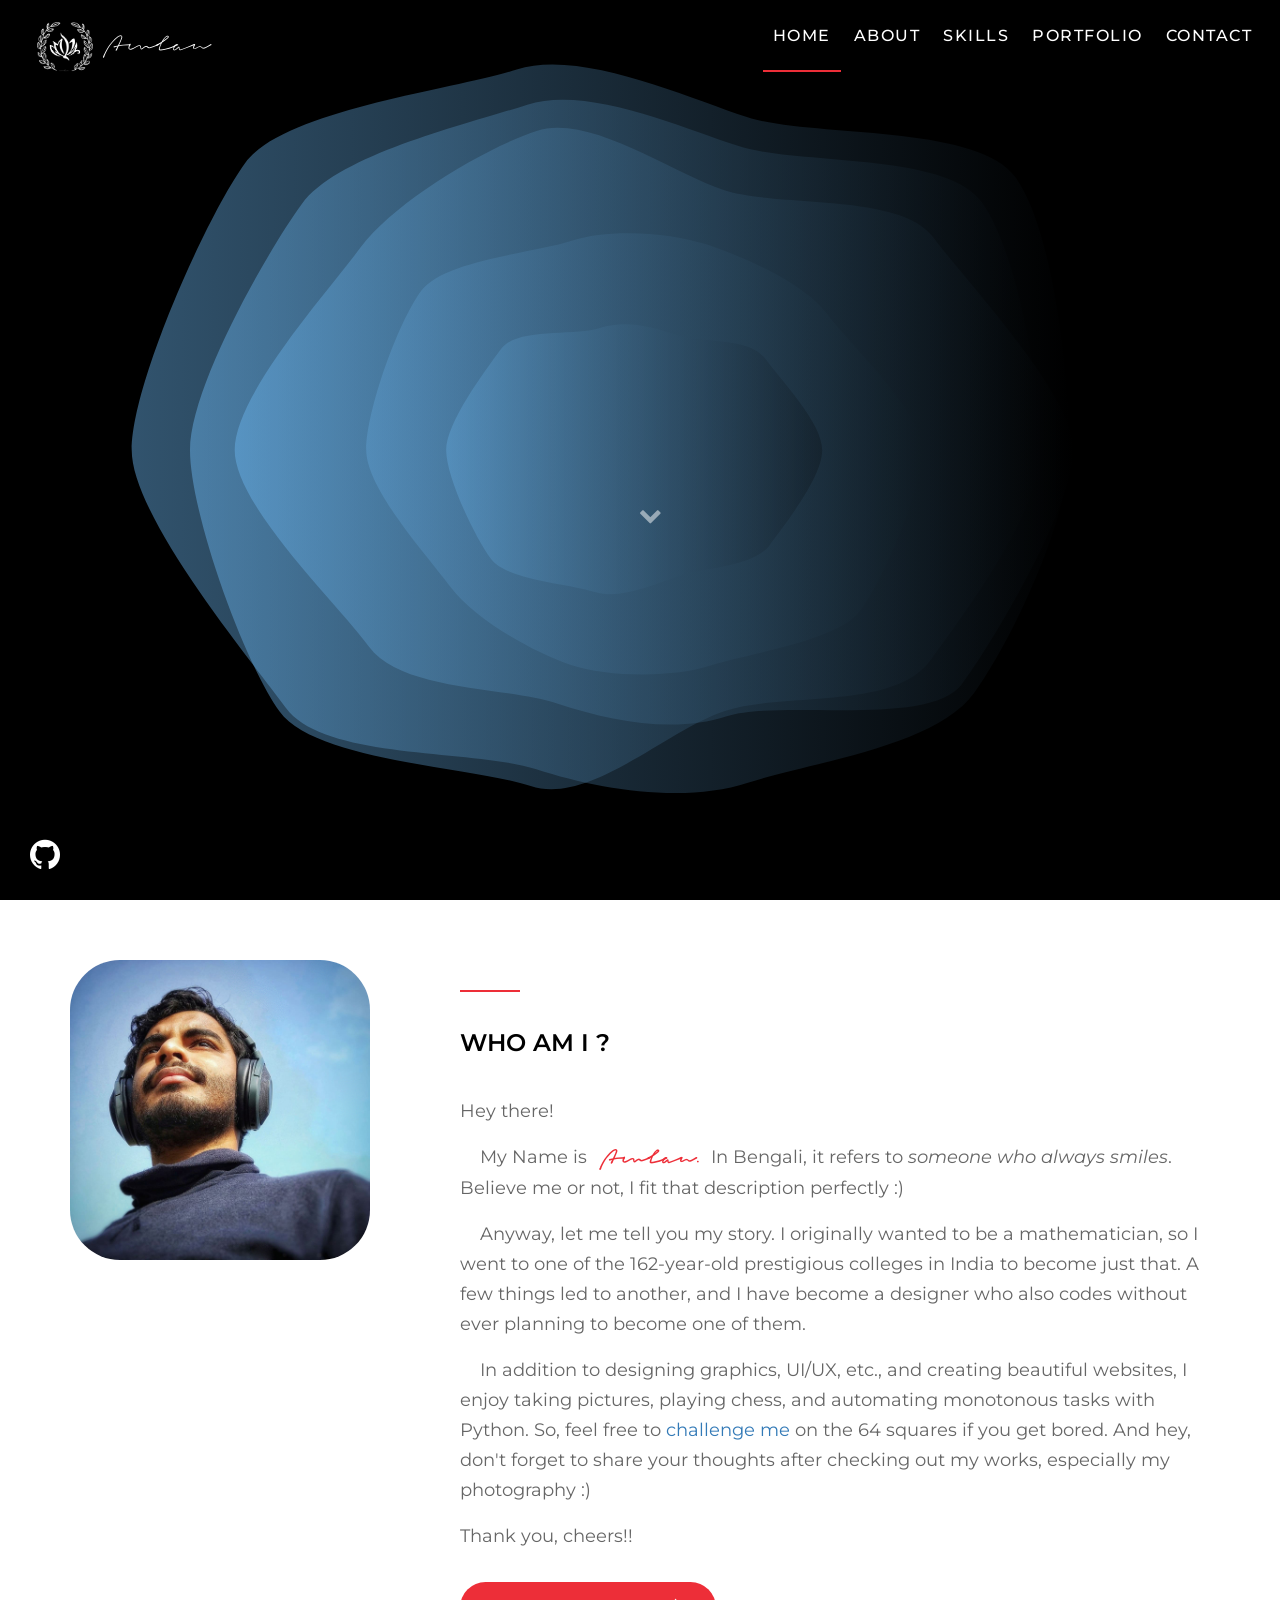
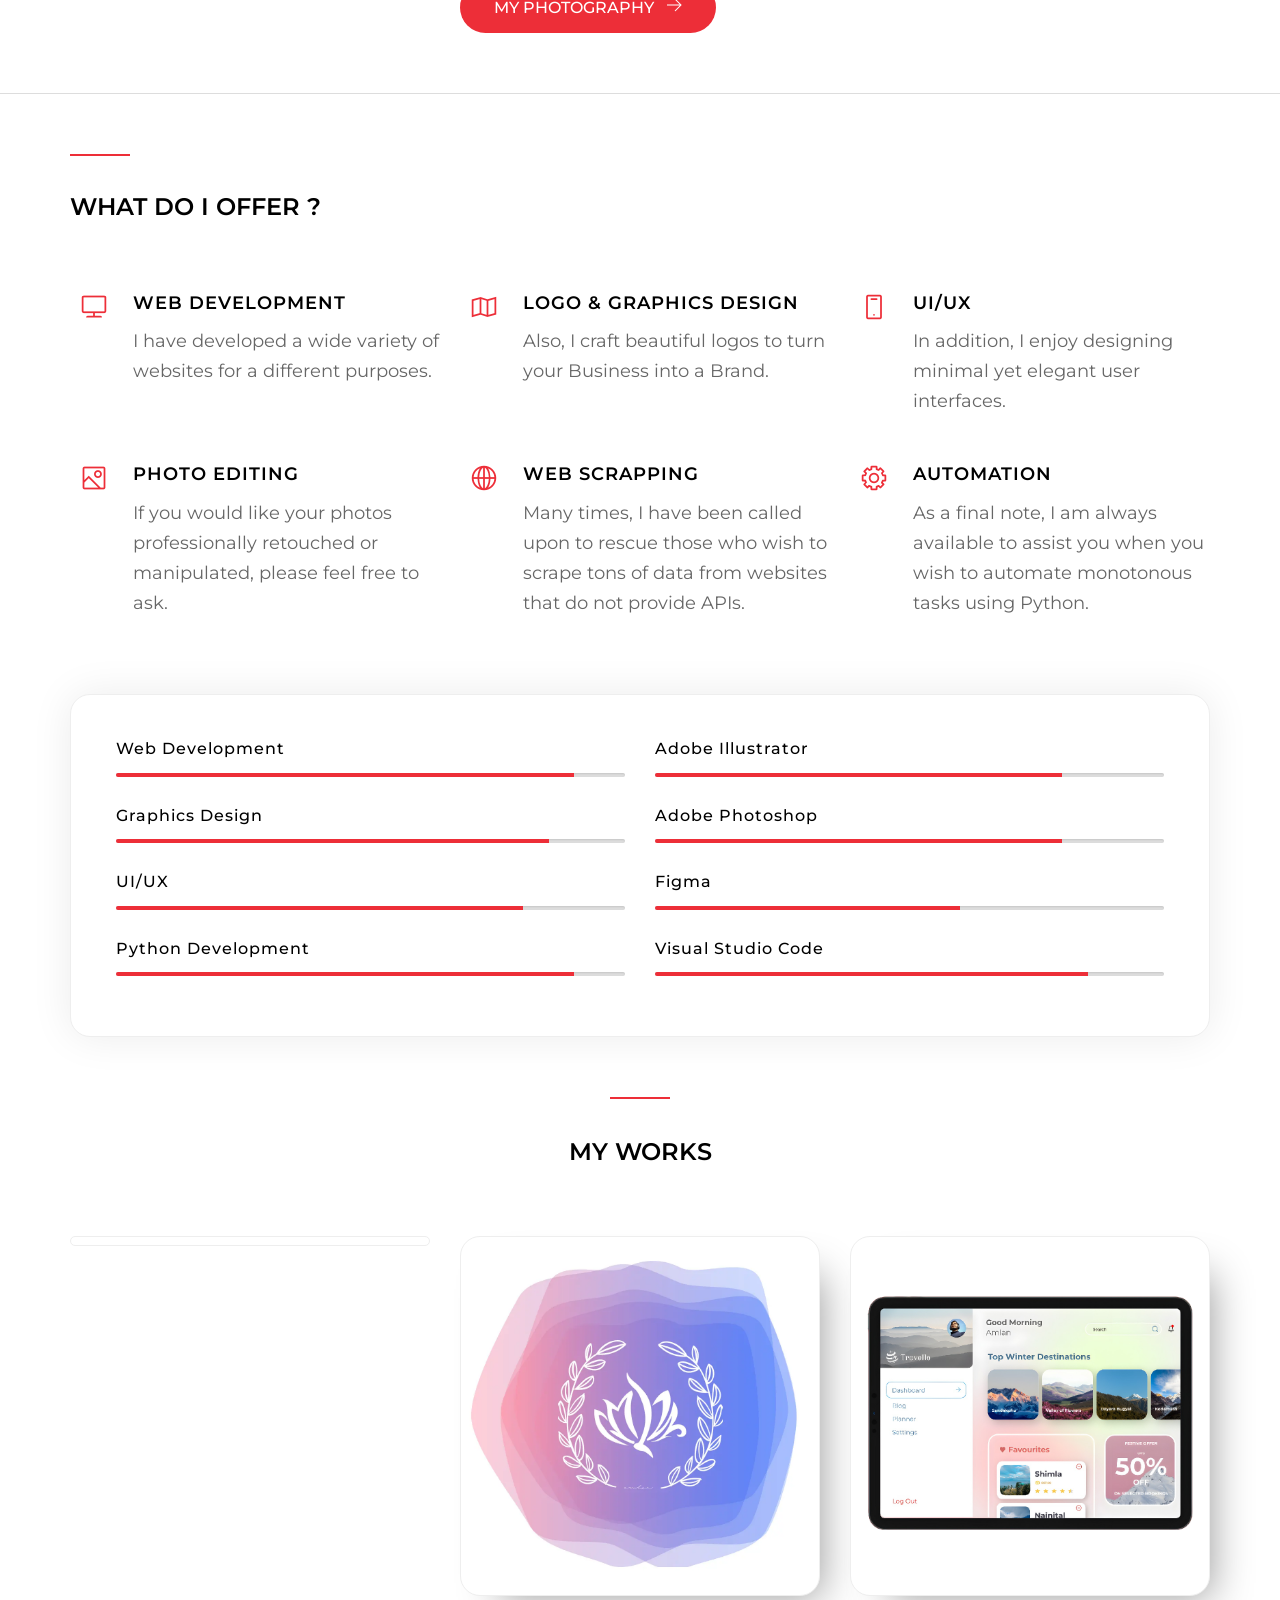
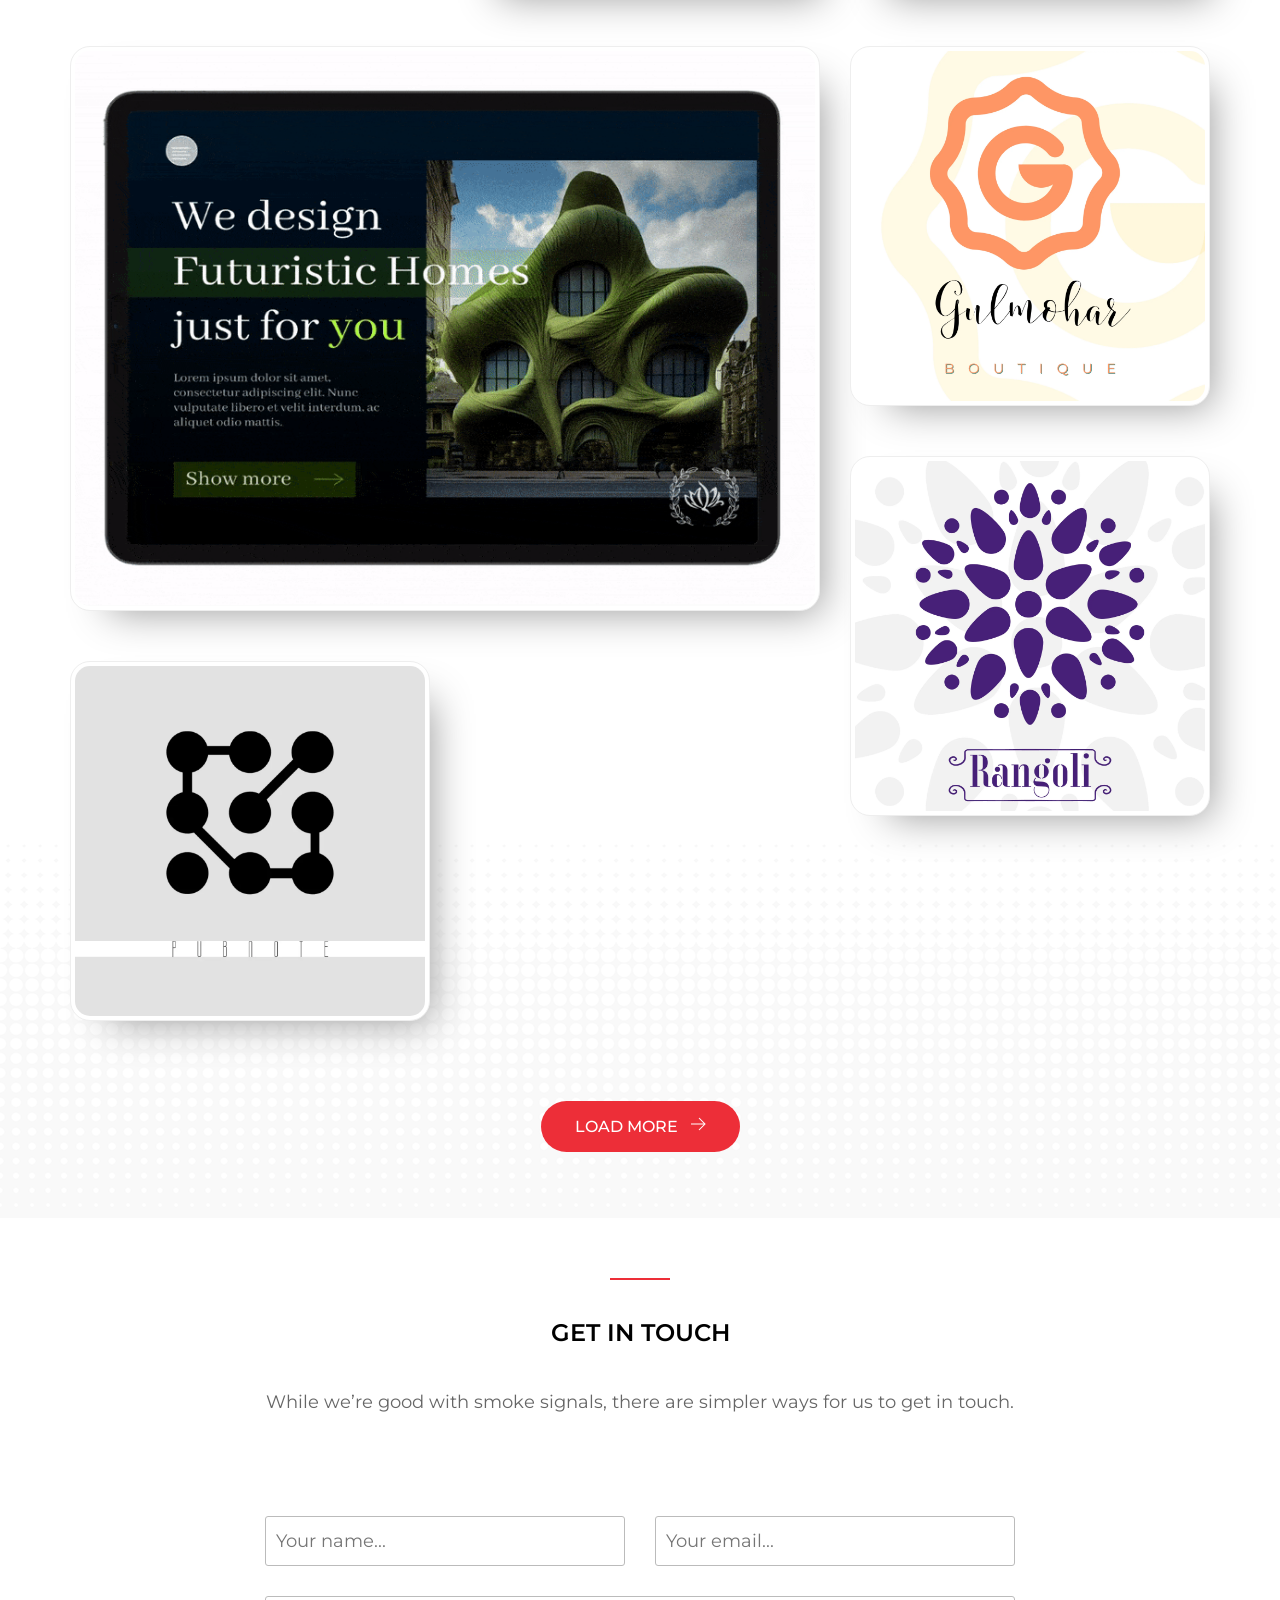
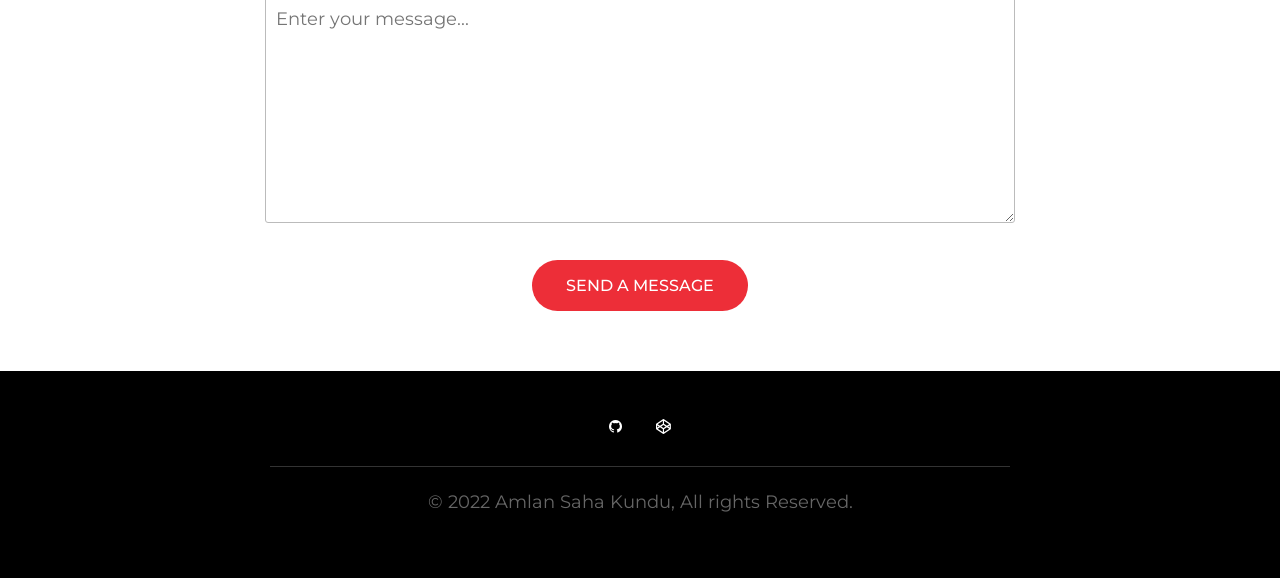
==== new/index.html @ 22a1f9e5 "minor ui change" ====
<!doctypehtml>
    <html lang=en>
    <title>Amlan Saha Kundu</title>
    <meta charset=UTF-8>
    <meta content="Amlan Saha Kundu Personal Portfolio" name=description>
    <meta content="personal, portfolio, vcard" name=keywords>
    <meta content="width=device-width,initial-scale=1" name=viewport>
    <link href=./images/logo.png rel="shortcut icon" type=image/x-icon> <link href=css/bootstrap.css rel=stylesheet>
    <link href=css/reset.css rel=stylesheet>
    <link href=css/owl.theme.css rel=stylesheet>
    <link href=css/owl.carousel.css rel=stylesheet>
    <link href=css/magnific-popup.css rel=stylesheet>
    <!--link href=css/perfect-scrollbar.css rel=stylesheet-->
    <link href=css/animate.css rel=stylesheet>
    <link href=css/style.css rel=stylesheet>
    <link href=css/style-dark.css rel=stylesheet>
    <link href=css/colors/switcher.css rel=stylesheet>
    <link href=css/font.css rel=stylesheet>
    <link href="https://fonts.googleapis.com/css?family=Montserrat:300,400,500,600,700" rel=stylesheet>
    <link href=icon-fonts/font-awesome-4.5.0/css/font-awesome.min.css rel=stylesheet>
    <link href=icon-fonts/essential-regular-fonts/essential-icons.css rel=stylesheet>
    <link href="https://fonts.googleapis.com/css?family=Libre Baskerville" rel=stylesheet>
    <script>
        function randInt(min, max) {
            return Math.floor(Math.random() * (max - min + 1) + min)
        }
        var x = randInt(1, 5);
        var colorPalet = ['#3957b7', '#73c2ff', '#ed2e38', '#46995B', '#EBA937', '#C8A2C8','#967bb6']
        var p = 'url("./../images/bg/bg' + x + '.svg")';
        var r = document.querySelector(':root');
        r.style.setProperty('--bgX', p);
        r.style.setProperty('--accCol', colorPalet[x]);
    </script>
    <div id=preloader>
        <div class=spinner>
            <div class=uil-ripple-css style=transform:scale(.69)>
                <div></div>
                <div></div>
            </div>
        </div>
    </div>
    <header>
        <div class=container-fluid>
            <div class=row>
                <div class=col-md-3>
                    <div class=logo><img src=./images/logo.png id=logoimg> Amlan</div>
                </div>
                <div class=col-md-9>
                    <div class=responsive id=mobNav>☰</div>
                    <nav>
                        <ul class="nav-menu nav-scroll">
                            <li><a href=#home class=selected>HOME</a>
                            <li><a href=#about>ABOUT</a>
                            <li><a href=#skills>SKILLS</a>
                            <li><a href=#portfolio>PORTFOLIO</a>
                            <li><a href=#contact>CONTACT</a>
                        </ul>
                    </nav>
                </div>
            </div>
        </div>
    </header>
    <section class=home id=home>
        <div class=home-content>
            <h1><span class=element data-backdelay=2000 data-loop=false data-text1="" data-text2="Amlan Saha Kundu"
                    id=ttxt></span></h1><a href=#about class="bounce home-down"><i class="fa fa-chevron-down"></i></a>
            <ul class=home-social>
                <li><a href=https://github.com/yoursamlan target=_blank><i class="fa fa-github"
                            aria-hidden=true></i></a>
            </ul>
        </div>
    </section>
    <section class="about line-bg" id=about>
        <div class=container>
            <div class="row fadeInUp wow" data-wow-delay=0.4s>
                <div class="col-md-4 profile"><img src=images/profile.jpg alt="" id="dp"></div>
                <div class="col-md-8 about-info top_30">
                    <div class=left-title>
                        <h1>Who am I ?</h1>
                    </div>
                    <p>Hey there!<p>    My Name is &nbsp;&nbsp;<span class=name>Amlan.</span>&nbsp;&nbsp; In Bengali, it
                            refers to <i>someone
                                who always smiles</i>. Believe me or not, I fit that description perfectly :)<p>
                                    Anyway, let me tell you my story. I originally wanted to be a mathematician, so I
                                went to one of the 162-year-old prestigious colleges in India to become just that. A few
                                things led to another, and I have become a designer who also codes without ever planning
                                to become one of them.<p>    In addition to designing graphics, UI/UX, etc., and
                                    creating beautiful
                                    websites, I enjoy taking pictures, playing chess, and automating monotonous tasks
                                    with Python. So, feel free to <a href=https://lichess.org/@/Sicilian3999
                                        target=_blank>challenge me</a> on the 64 squares if you get bored. And hey,
                                    don't forget to share your thoughts after checking out my works, especially my
                                    photography :)<p>Thank you, cheers!!</p><button class="giggs_button top_15"
                                        onclick='window.open("https://photoamlan.ml","_blank")'><span>MY PHOTOGRAPHY <i class="icon btnicon" data-icon=g></i></span></button>
                </div>
            </div>
        </div>
    </section>
    <section class="fadeInUp wow my_features" id=skills data-wow-delay=0.6s>
        <div class=container>
            <div class=left-title>
                <h1>What do I offer ?</h1>
            </div>
            <div class=row>
                <div class="col-md-4 col-sm-6 col-xs-12 feature">
                    <div class=row>
                        <div class=feat-icon><i class=icon data-icon=1></i></div>
                        <div class=feat-text><span>WEB DEVELOPMENT</span>
                            <p>I have developed a wide variety of websites for a different purposes.
                        </div>
                    </div>
                </div>
                <div class="col-md-4 col-sm-6 col-xs-12 feature">
                    <div class=row>
                        <div class=feat-icon><i class=icon data-icon="`"></i></div>
                        <div class=feat-text><span>LOGO & GRAPHICS DESIGN</span>
                            <p>Also, I craft beautiful logos to turn your Business into a Brand.
                        </div>
                    </div>
                </div>
                <div class="col-md-4 col-sm-6 col-xs-12 feature">
                    <div class=row>
                        <div class=feat-icon><i class=icon data-icon=0></i></div>
                        <div class=feat-text><span>UI/UX</span>
                            <p>In addition, I enjoy designing minimal yet elegant user interfaces.
                        </div>
                    </div>
                </div>
                <div class="col-md-4 col-sm-6 col-xs-12 feature">
                    <div class=row>
                        <div class=feat-icon><i class=icon data-icon=Z></i></div>
                        <div class="feat-text"><span>PHOTO EDITING</span>
                            <p>If you would like your photos professionally retouched or manipulated, please feel free
                                to ask.
                        </div>
                    </div>
                </div>
                <div class="col-md-4 col-sm-6 col-xs-12 feature">
                    <div class=row>
                        <div class=feat-icon><i class=icon data-icon=4></i></div>
                        <div class="feat-text"><span>WEB SCRAPPING</span>
                            <p>Many times, I have been called upon to rescue those who wish to scrape tons of data from
                                websites that do not provide APIs.
                        </div>
                    </div>
                </div>
                <div class="col-md-4 col-sm-6 col-xs-12 feature">
                    <div class=row>
                        <div class=feat-icon><i class=icon data-icon=#></i></div>
                        <div class="feat-text"><span>AUTOMATION</span>
                            <p>As a final note, I am always available to assist you when you wish to automate monotonous
                                tasks using Python.
                        </div>
                    </div>
                </div>
            </div>
            <div class="fadeInUp wow col-md-12 skills top_60 roundDiv" data-wow-delay=0.2s>
                <ul class="col-md-6 skill-list top30">
                    <li>
                        <h3>Web Development</h3>
                        <div class=progress>
                            <div class=percentage style=width:90%></div>
                        </div>
                    <li>
                        <h3>Graphics Design</h3>
                        <div class=progress>
                            <div class=percentage style=width:85%></div>
                        </div>
                    <li>
                        <h3>UI/UX</h3>
                        <div class=progress>
                            <div class=percentage style=width:80%></div>
                        </div>
                    <li>
                        <h3>Python Development</h3>
                        <div class=progress>
                            <div class=percentage style=width:90%></div>
                        </div>
                </ul>
                <ul class="col-md-6 skill-list top30">
                    <li>
                        <h3>Adobe Illustrator</h3>
                        <div class=progress>
                            <div class=percentage style=width:80%></div>
                        </div>
                    <li>
                        <h3>Adobe Photoshop</h3>
                        <div class=progress>
                            <div class=percentage style=width:80%></div>
                        </div>
                    <li>
                        <h3>Figma</h3>
                        <div class=progress>
                            <div class=percentage style=width:60%></div>
                        </div>
                    <li>
                        <h3>Visual Studio Code</h3>
                        <div class=progress>
                            <div class=percentage style=width:85%></div>
                        </div>
                </ul>
            </div>
        </div>
    </section>
    <section class="dotted-bg portfolio" id=portfolio>
        <div class=container>
            <div class=row>
                <div class="fadeInUp wow center-title" data-wow-delay=0.2s>
                    <h1>My works</h1>
                </div>
                <div class="col-md-12 col-sm-12 col-xs-12 top_30">
                    <div class="row isotope_items">
                        <div class="single_item link application col-md-4 col-sm-6 wow fadeInUp" data-wow-delay="0.3s">
                            <div class="work-inner">
                                <div class="work-overlay">
                                    <div class="overlay-in">
                                        <div class="work-info">
                                            <p>App Concept - Sunday Suspense</p>
                                            <div class="work-links">
                                                <!--a href="work-single.html" class="link"><i
                                                        data-icon="5" class="icon"></i></a--><a
                                                    href="images/portfolio/UI/sunsus.gif"
                                                    class="image-link lightbox"><i data-icon="W" class="icon"></i></a>
                                            </div>
                                        </div>
                                    </div>
                                </div><img class="thumbnail" src="images/portfolio/UI/sunsus.gif" alt="">
                            </div>
                        </div>
                        <div class="col-md-4 col-sm-6 fadeInUp link single_item wow graphics" data-wow-delay=0.2s>
                            <div class=work-inner>
                                <div class=work-overlay>
                                    <div class=overlay-in>
                                        <div class=work-info>
                                            <p>Personal Branding - 'AMLAN'<div class=work-links><a
                                                        href=images/portfolio/LOGO/Logo-Amlan-Classic.png
                                                        class="image-link lightbox"><i class=icon data-icon=W></i></a>
                                                </div>
                                        </div>
                                    </div>
                                </div><img class="thumbnail" src=images/portfolio/LOGO/Logo-Amlan-Classic.webp alt="">
                            </div>
                        </div>
                        <div class="col-md-4 col-sm-6 fadeInUp link single_item wow application" data-wow-delay=0.3s>
                            <div class=work-inner>
                                <div class=work-overlay>
                                    <div class=overlay-in>
                                        <div class=work-info>
                                            <p>Travello-iPad<div class=work-links><a
                                                        href="images/portfolio/UI/Travello1.png"
                                                        class="image-link lightbox"><i class=icon data-icon=W></i></a>
                                                </div>
                                        </div>
                                    </div>
                                </div><img class="thumbnail" src=images/portfolio/UI/Travello.jpg alt="">
                            </div>
                        </div>
                        <div class="col-sm-6 fadeInUp link single_item wow col-md-8 web-design" data-wow-delay=0.3s>
                            <div class=work-inner>
                                <div class=work-overlay>
                                    <div class=overlay-in>
                                        <div class=work-info>
                                            <p>Landing Page Concept for Design Studio<div class=work-links><a
                                                        href="images/portfolio/UI/Architect/Home.png"
                                                        class="image-link lightbox"><i class=icon data-icon=W></i></a>
                                                </div>
                                        </div>
                                    </div>
                                </div><img class="thumbnail" src="images/portfolio/UI/Architect/arc.gif"
                                    alt="">
                            </div>
                        </div>
                        <div class="single_item link graphics col-md-4 col-sm-6 wow fadeInUp roundDiv"
                            data-wow-delay="0.4s">
                            <div class="work-inner">
                                <div class="work-overlay">
                                    <div class="overlay-in">
                                        <div class="work-info">
                                            <p>Logo Design - Gulmohar</p>
                                            <div class="work-links">
                                                <!--a href="work-single.html" class="link"><i
                                                data-icon="5" class="icon"></i></a--><a
                                                    href="images/portfolio/LOGO/Gulmohar.png"
                                                    class="image-link lightbox"><i data-icon="W" class="icon"></i></a>
                                            </div>
                                        </div>
                                    </div>
                                </div><img class="thumbnail" src="images/portfolio/LOGO/Gulmohar.webp" alt="">
                            </div>
                        </div>

                        <div class="single_item link graphics col-md-4 col-sm-6 wow fadeInUp roundDiv"
                            data-wow-delay="0.4s">
                            <div class="work-inner">
                                <div class="work-overlay">
                                    <div class="overlay-in">
                                        <div class="work-info">
                                            <p>Logo Design - Rangoli</p>
                                            <div class="work-links">
                                                <!--a href="work-single.html" class="link"><i
                                                data-icon="5" class="icon"></i></a--><a
                                                    href="images/portfolio/LOGO/Rangoli.png"
                                                    class="image-link lightbox"><i data-icon="W" class="icon"></i></a>
                                            </div>
                                        </div>
                                    </div>
                                </div><img class="thumbnail" src="images/portfolio/LOGO/Rangoli.webp" alt="">
                            </div>
                        </div>
                        <div class="single_item link graphics col-md-4 col-sm-6 wow fadeInUp roundDiv"
                            data-wow-delay="0.4s">
                            <div class="work-inner">
                                <div class="work-overlay">
                                    <div class="overlay-in">
                                        <div class="work-info">
                                            <p>Logo Design - Pubnote</p>
                                            <div class="work-links">
                                                <!--a href="work-single.html" class="link"><i
                                                data-icon="5" class="icon"></i></a--><a
                                                    href="images/portfolio/LOGO/Pubnote.png"
                                                    class="image-link lightbox"><i data-icon="W" class="icon"></i></a>
                                            </div>
                                        </div>
                                    </div>
                                </div><img class="thumbnail" src="images/portfolio/LOGO/Pubnote.webp" alt="">
                            </div>
                        </div>

                    </div>
                </div>
                <div class=portfolio-btn><a href=portfolio.html class="top_30 giggs_button">LOAD MORE <i class="icon btnicon" data-icon=g></i> </a></div>
            </div>
        </div>
    </section>
    <section class="fadeInUp wow contact" id=contact data-wow-delay=0.6s>
        <div class=container>
            <div class=row>
                <div class=center-title>
                    <h1>GET IN TOUCH</h1>
                    <p>While we’re good with smoke signals, there are simpler ways for us to get in touch.
                </div>
                <div class=col-md-12>
                    <div class=row>
                        <form action='/pages/success.html' method='POST' name='contact' onSubmit='submit'
                            class="col-md-8 col-md-offset-2 contact-form top_60 roundDiv" netlify-honeypot="bot-field" data-netlify="true">
                            <input style="visibility: hidden;height: 0px;" name="bot-field">
                            <div class=row>
                                <div class=col-md-6><input name="name" id="name" type="text" class="form-input"
                                        placeholder="Your name..." required="required"></div>
                                <div class="col-md-6 roundDiv"><input name="email" id="email" type="email"
                                        class="form-input" placeholder="Your email..." required="required">
                                </div>
                                <div class="col-md-12 roundDiv">
                                    <textarea class="requie form-text" id=con_message name="message"
                                        placeholder="Enter your message..." rows=8></textarea></div>
                                <input class=giggs_button2 type="submit" id="submit" name="send" value="SEND A MESSAGE">
                            </div>
                        </form>

                    </div>
                </div>
            </div>
        </div>
    </section>
    <footer>
        <div class="container text-center">
            <div class=social><a target="_blank" href=https://github.com/yoursamlan> <i class="fa fa-github" aria-hidden=true></i>
                </a>
                <a target="_blank" href=https://codepen.io/amlan99> <i class="fa fa-codepen" aria-hidden=true></i></a>
            </div>
            <div class=copyright-text>
                <hr>
                <p>© 2022 Amlan Saha Kundu, All rights Reserved.
            </div>
        </div>
    </footer><a href=#home class=backtop><i class="fa fa-chevron-up" aria-hidden=true></i></a>
    <script src=js/jquery-2.1.4.min.js> </script> <script src=js/bootstrap.min.js> </script> <script src=js/typed.js>
        </script> <script src=js/isotope.pkgd.min.js> </script> <script src=js/owl.carousel.min.js> </script> <script
        src=js/jquery.magnific-popup.min.js> </script> <script src=js/jquery.mousewheel.js> </script> <script
        src=js/perfect-scrollbar.js> </script> <script src=js/wow.js> </script> <script src=js/main.js> </script>
        </html>
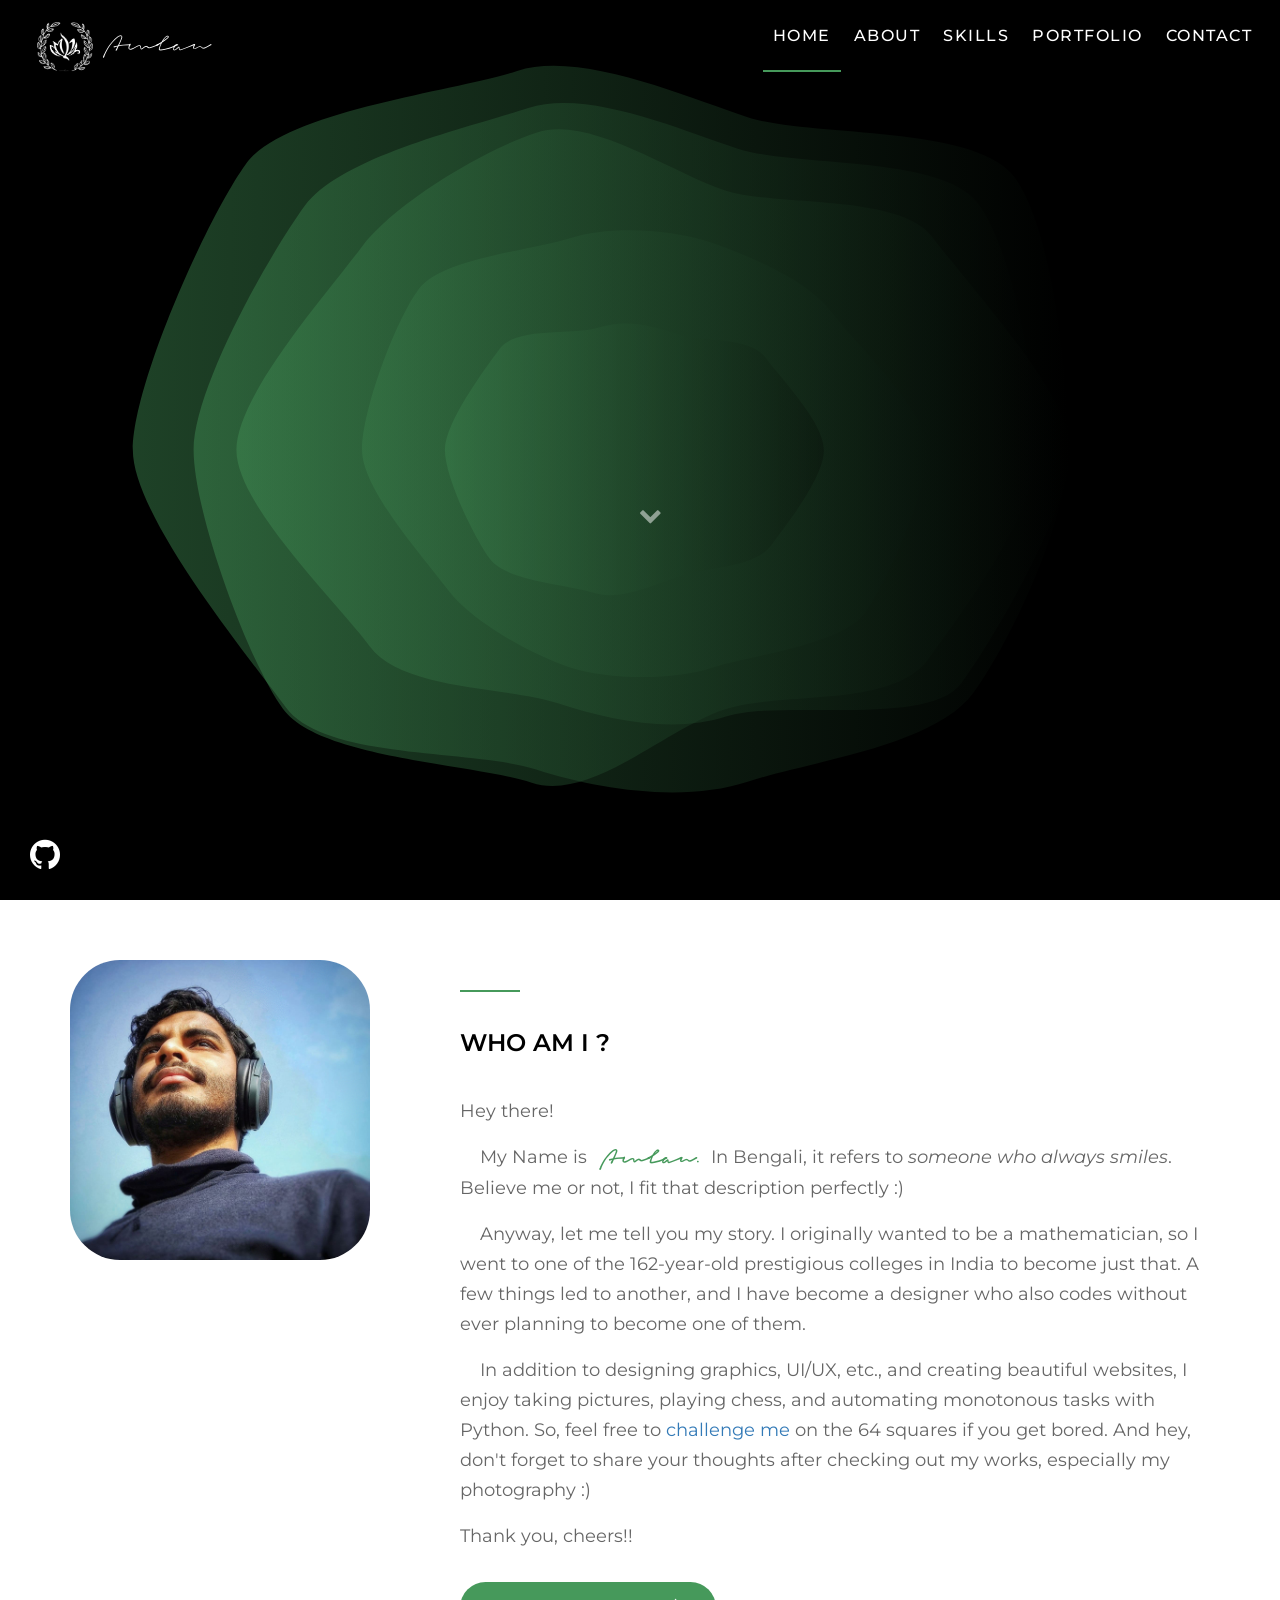
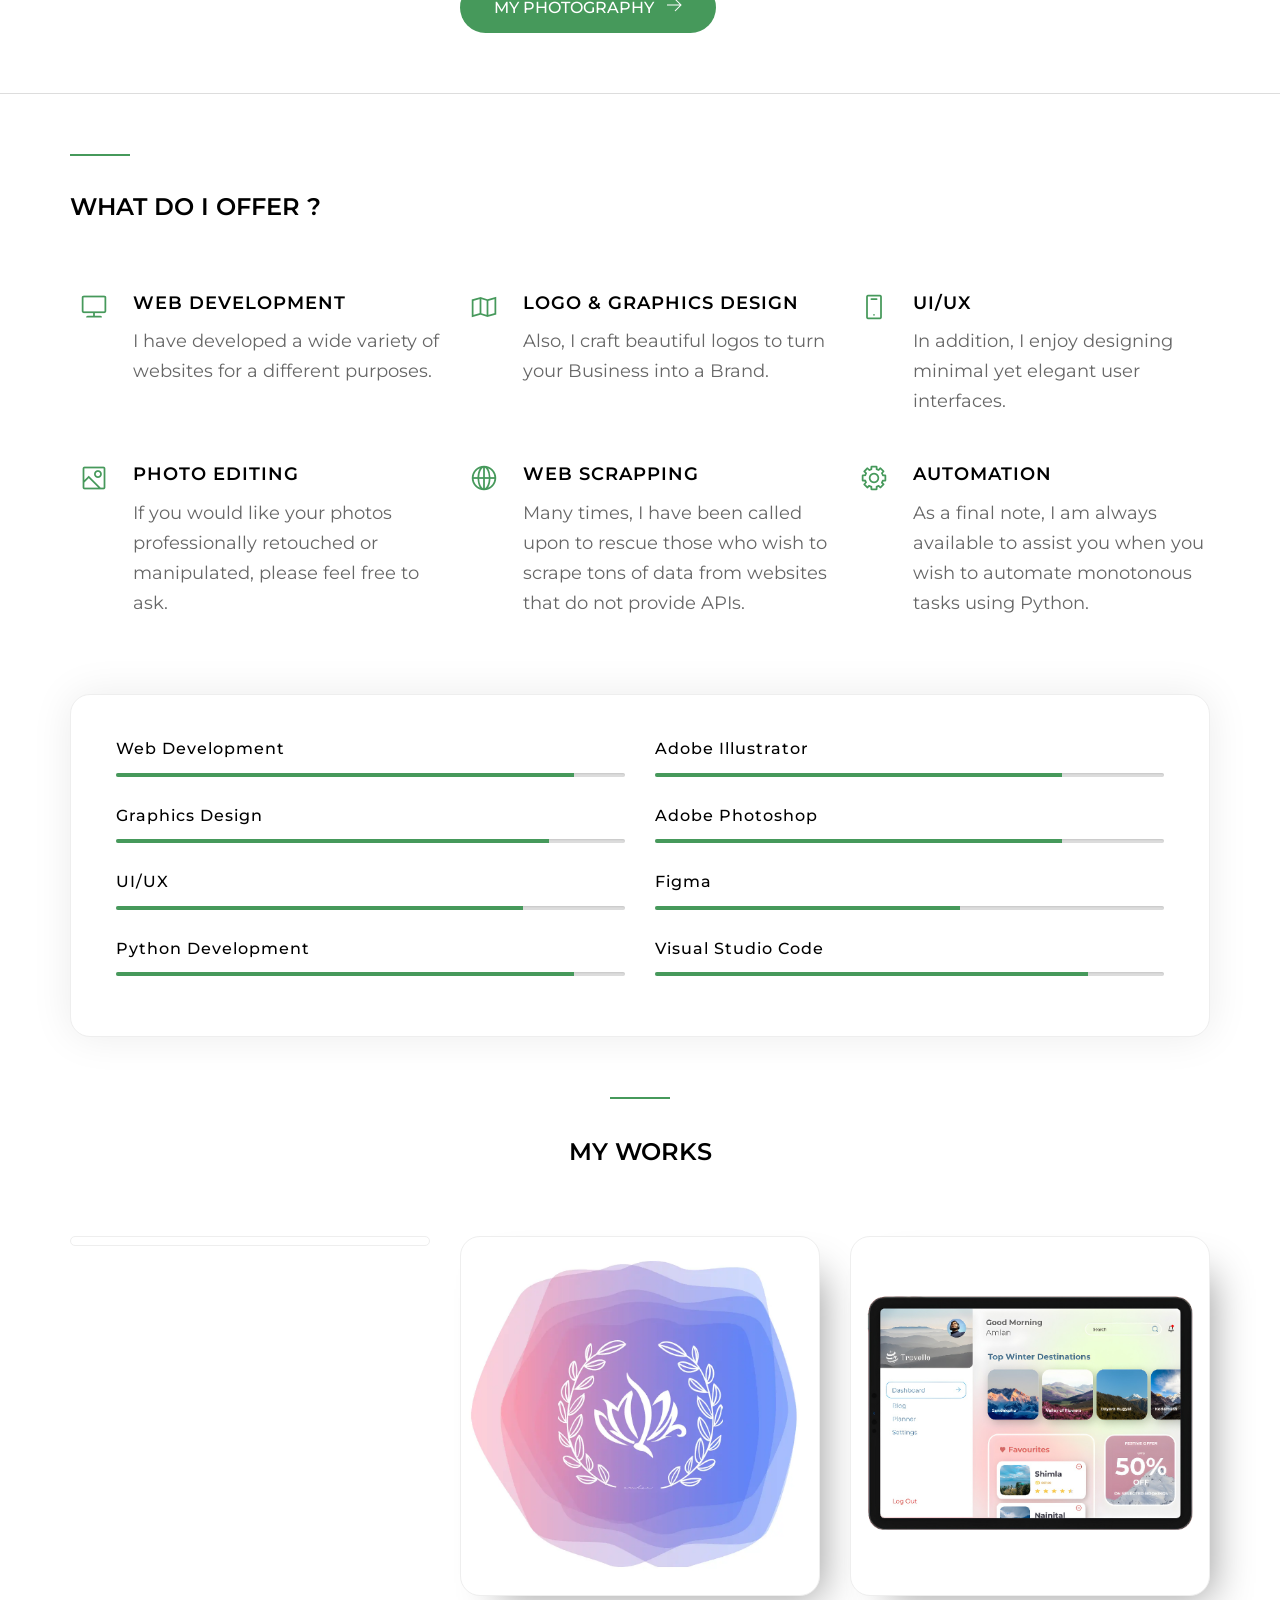
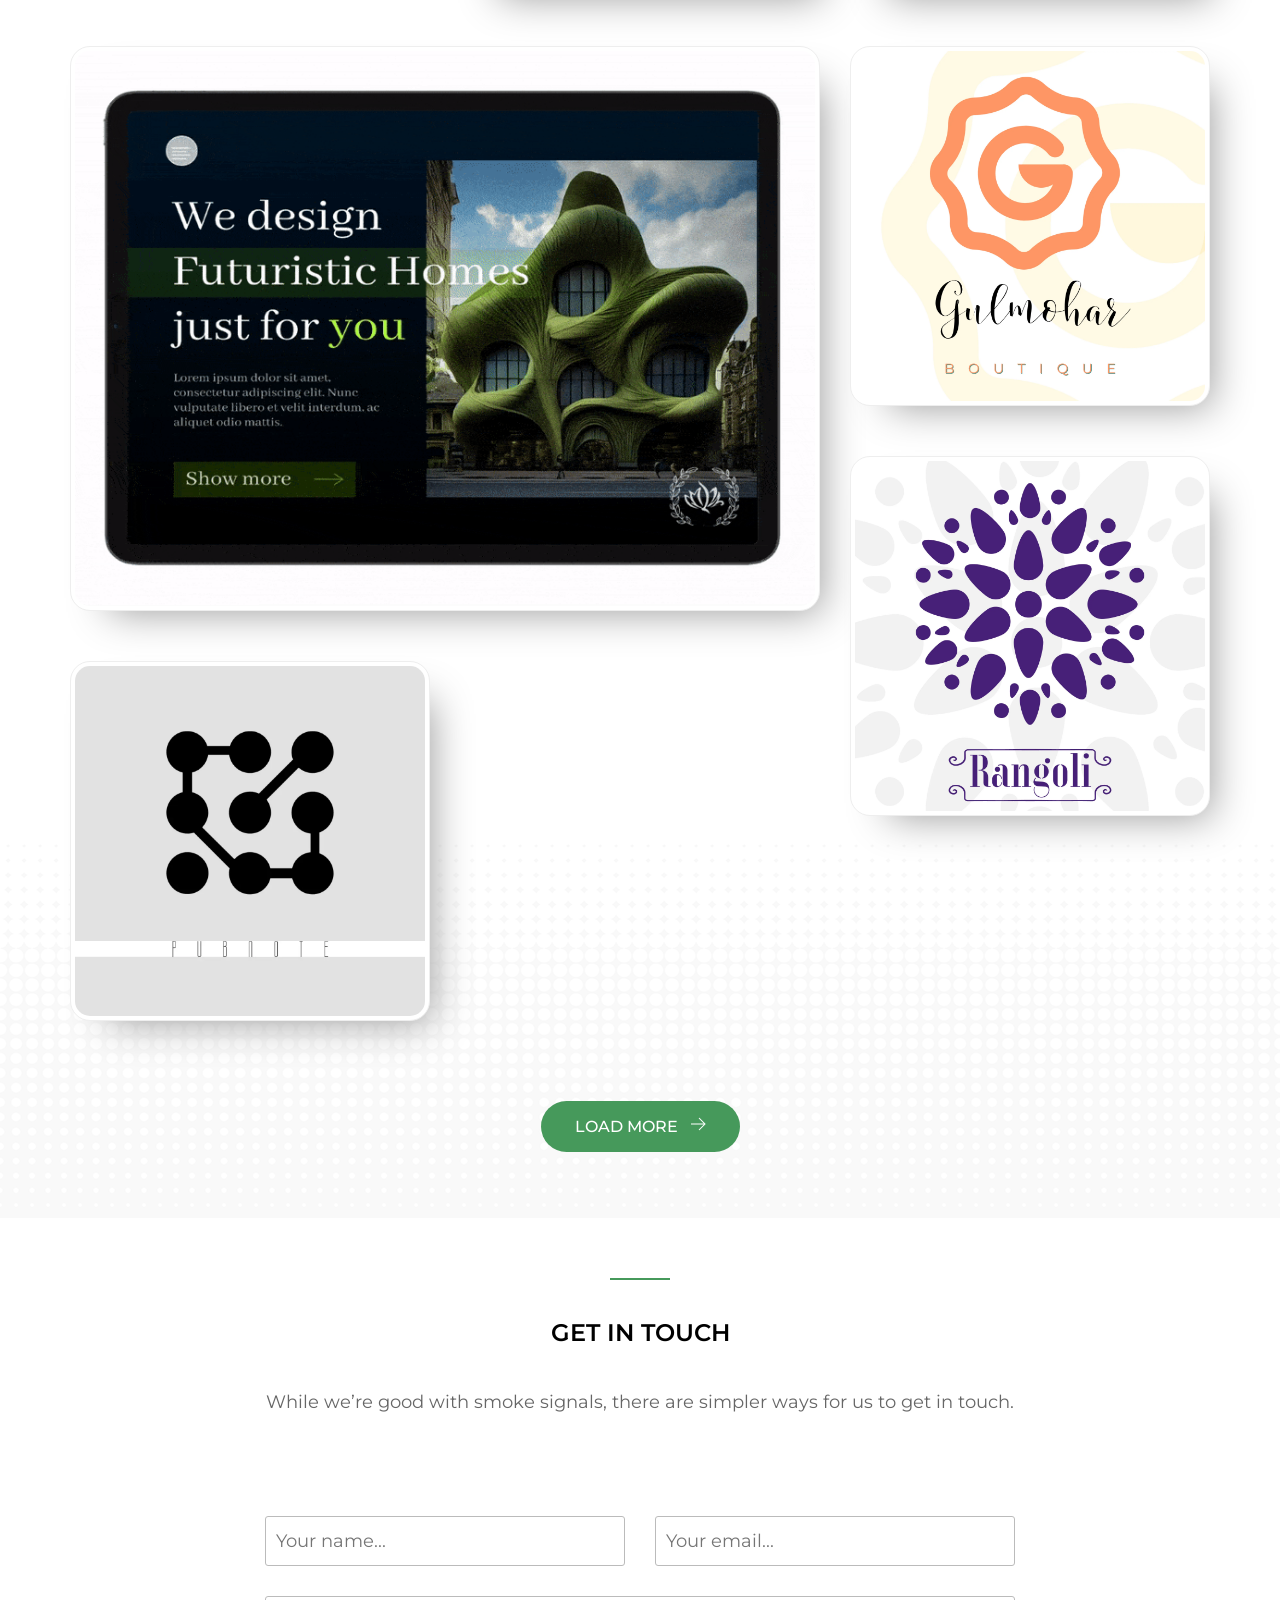
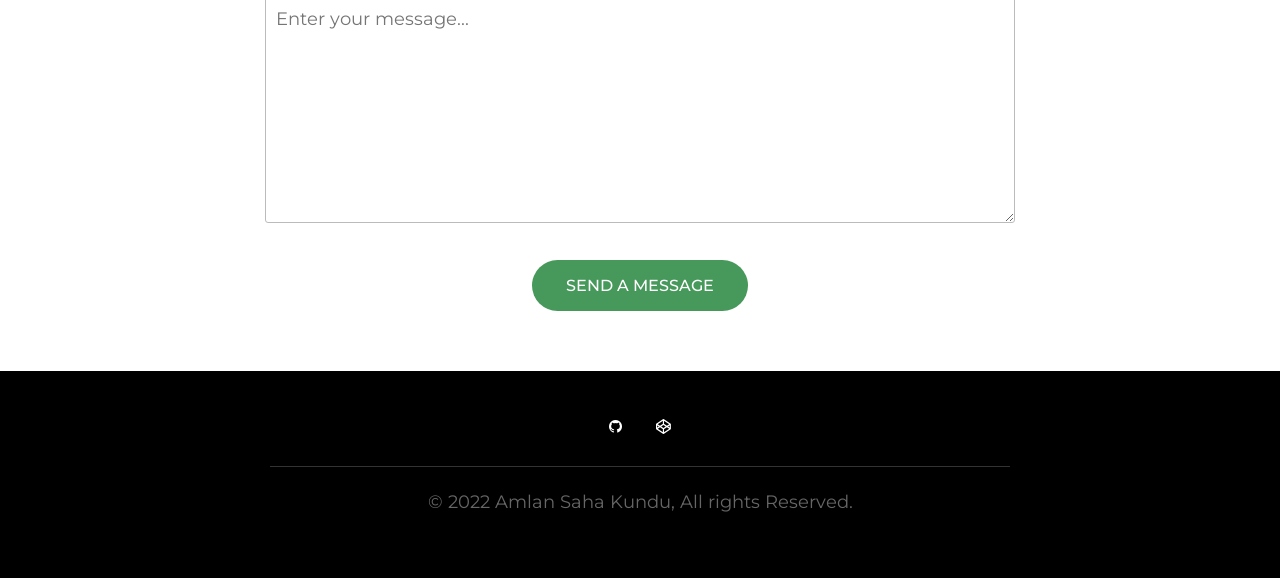
==== commit 7677755a: "Update index.html" ====
--- a/new/index.html
+++ b/new/index.html
@@ -10,7 +10,7 @@
     <link href=css/owl.theme.css rel=stylesheet>
     <link href=css/owl.carousel.css rel=stylesheet>
     <link href=css/magnific-popup.css rel=stylesheet>
-    <!--link href=css/perfect-scrollbar.css rel=stylesheet-->
+    <link href=css/perfect-scrollbar.css rel=stylesheet>
     <link href=css/animate.css rel=stylesheet>
     <link href=css/style.css rel=stylesheet>
     <link href=css/style-dark.css rel=stylesheet>
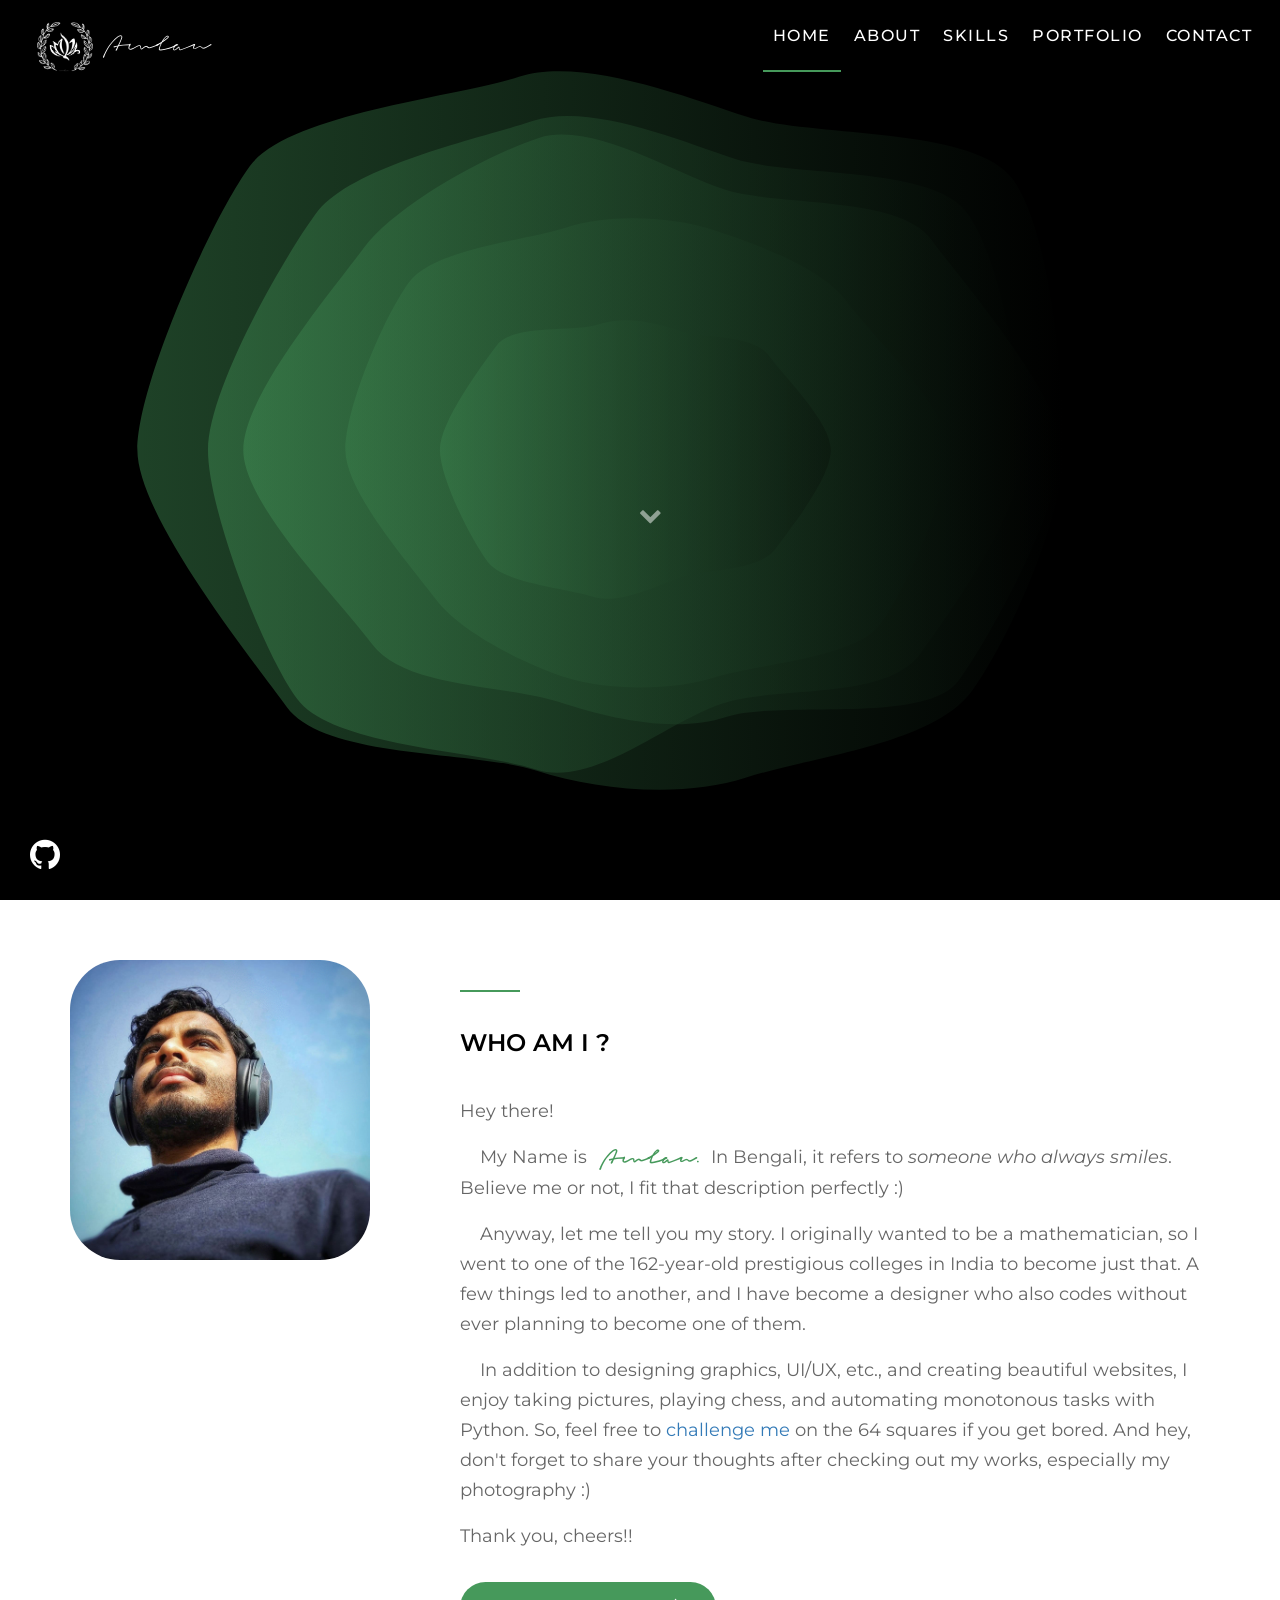
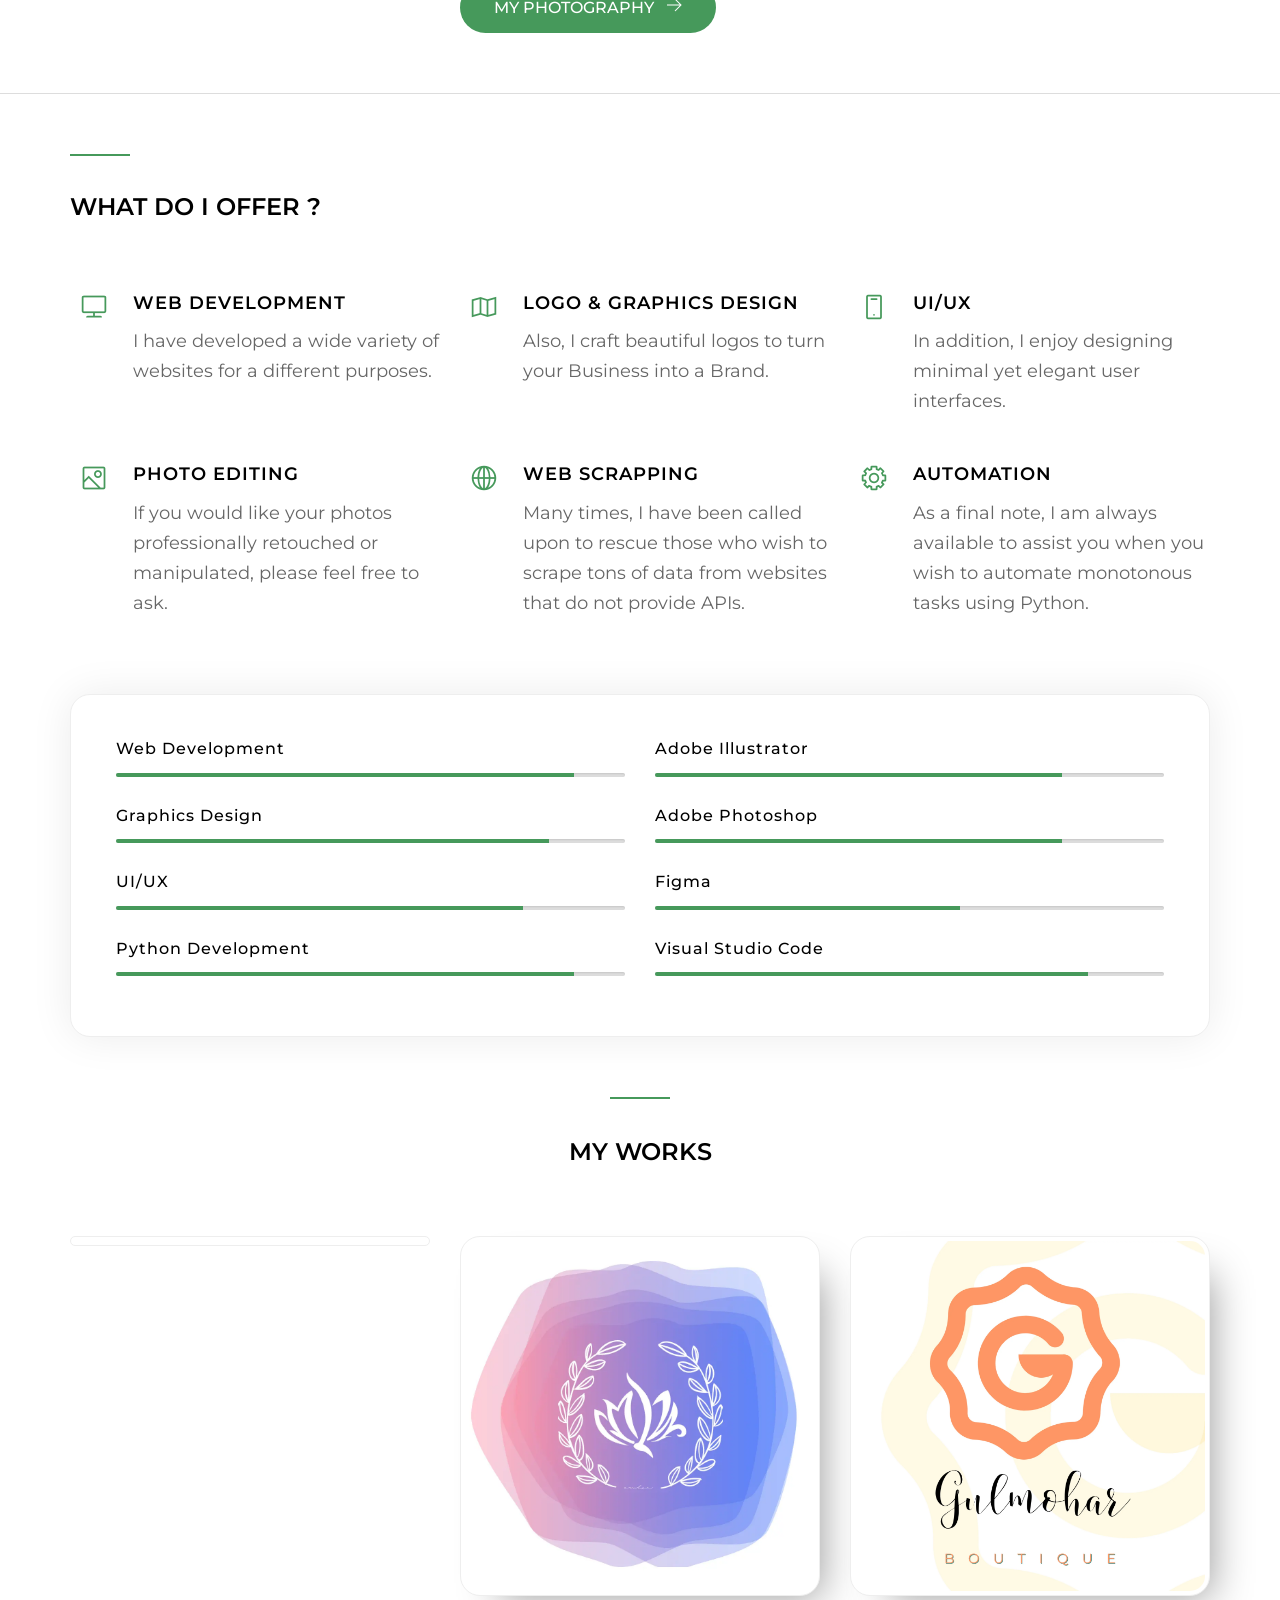
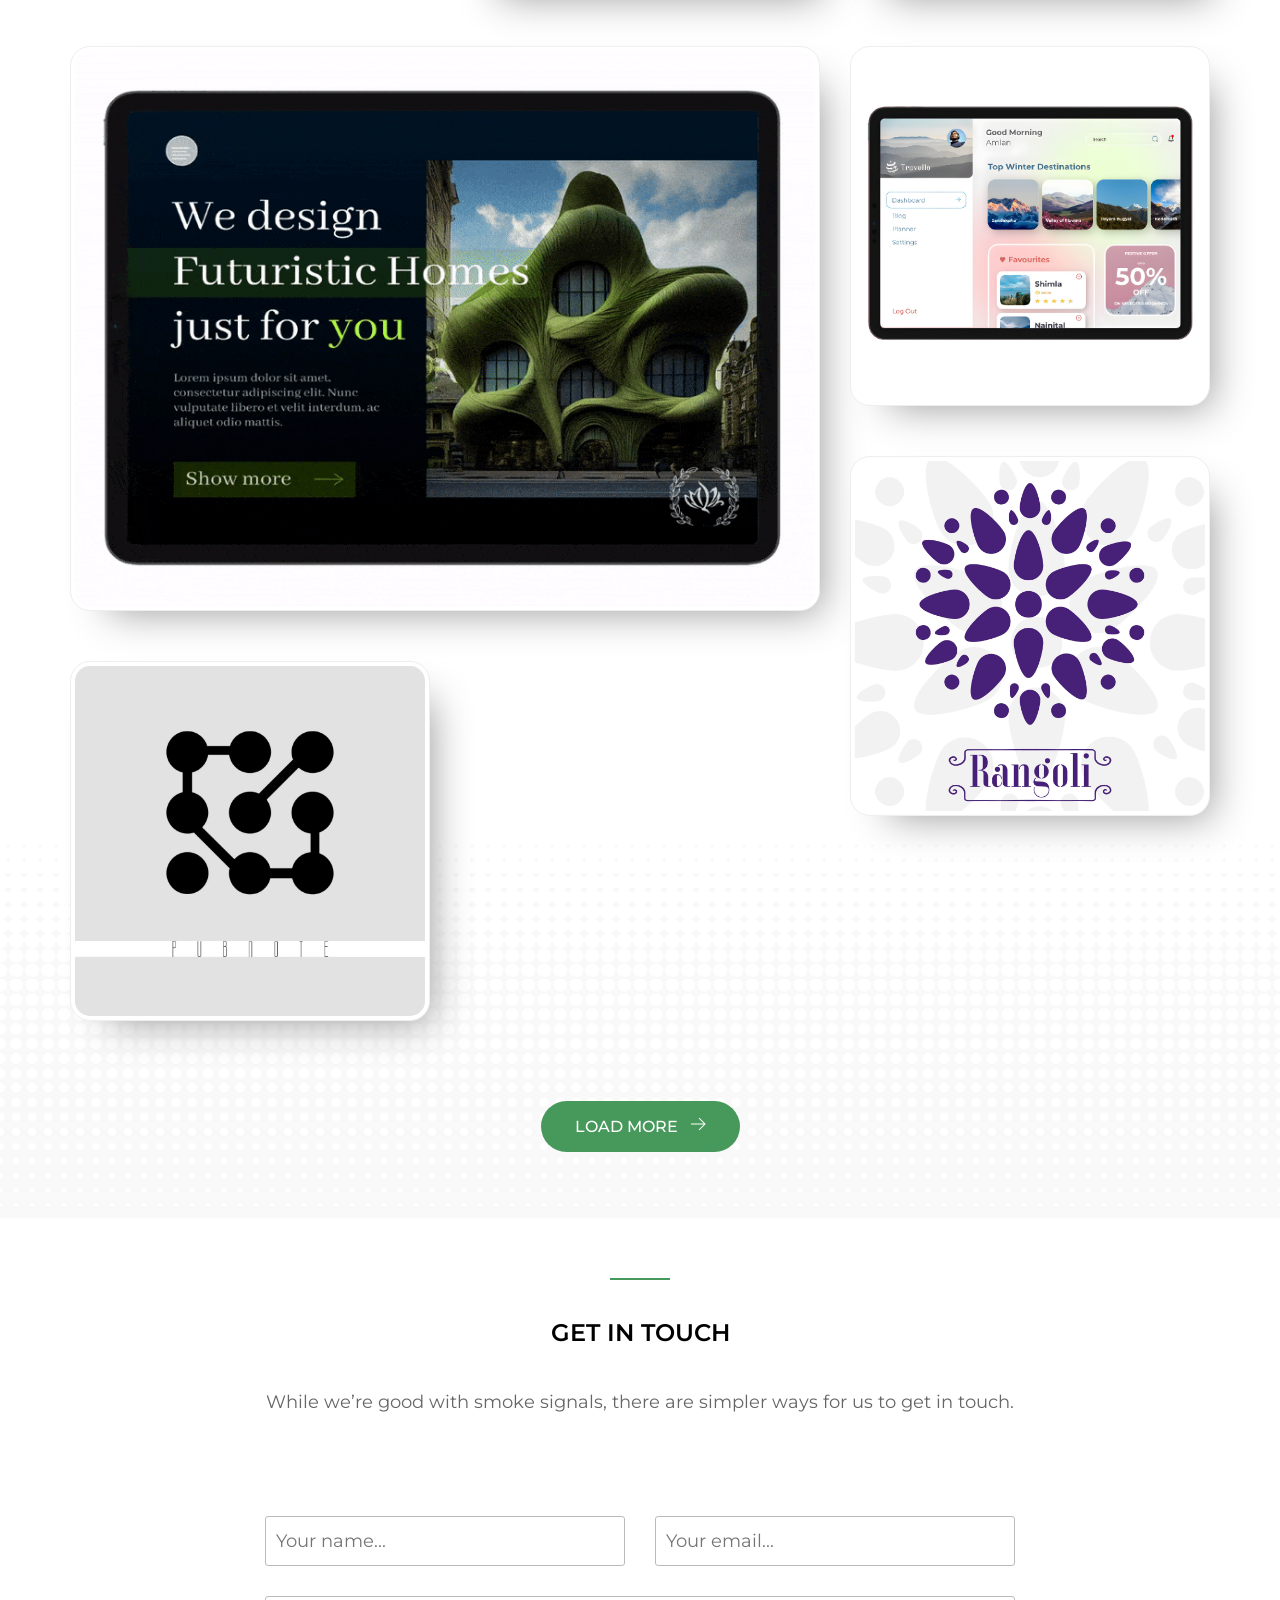
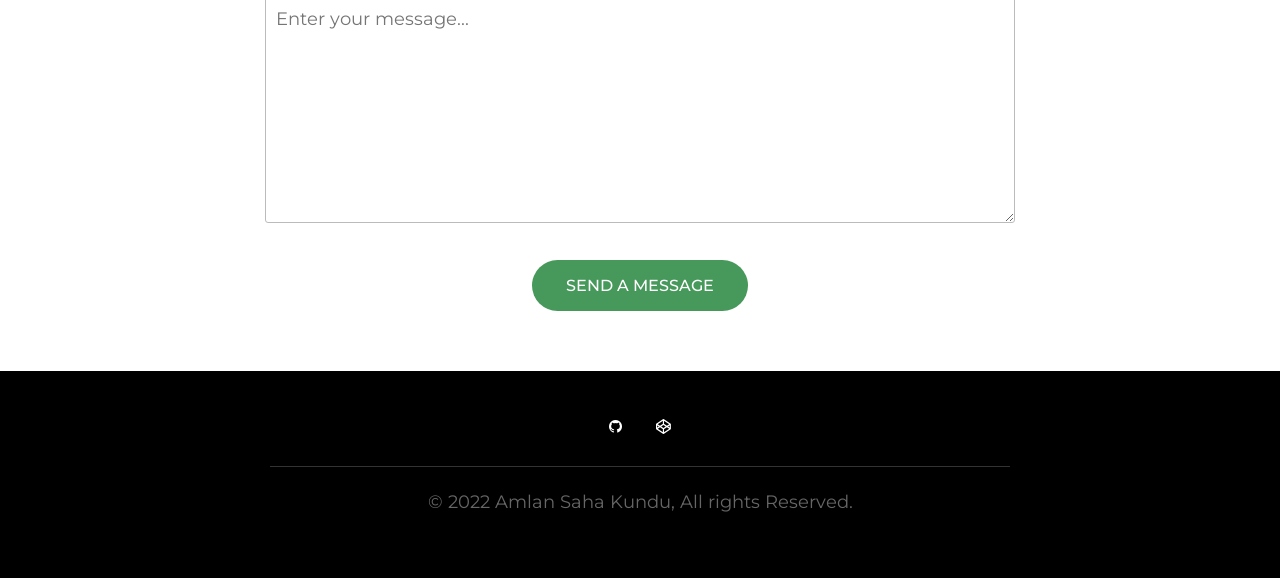
==== commit 77b94de7: "Restructure Portfolio" ====
--- a/new/index.html
+++ b/new/index.html
@@ -241,35 +241,8 @@
                                 </div><img class="thumbnail" src=images/portfolio/LOGO/Logo-Amlan-Classic.webp alt="">
                             </div>
                         </div>
-                        <div class="col-md-4 col-sm-6 fadeInUp link single_item wow application" data-wow-delay=0.3s>
-                            <div class=work-inner>
-                                <div class=work-overlay>
-                                    <div class=overlay-in>
-                                        <div class=work-info>
-                                            <p>Travello-iPad<div class=work-links><a
-                                                        href="images/portfolio/UI/Travello1.png"
-                                                        class="image-link lightbox"><i class=icon data-icon=W></i></a>
-                                                </div>
-                                        </div>
-                                    </div>
-                                </div><img class="thumbnail" src=images/portfolio/UI/Travello.jpg alt="">
-                            </div>
-                        </div>
-                        <div class="col-sm-6 fadeInUp link single_item wow col-md-8 web-design" data-wow-delay=0.3s>
-                            <div class=work-inner>
-                                <div class=work-overlay>
-                                    <div class=overlay-in>
-                                        <div class=work-info>
-                                            <p>Landing Page Concept for Design Studio<div class=work-links><a
-                                                        href="images/portfolio/UI/Architect/Home.png"
-                                                        class="image-link lightbox"><i class=icon data-icon=W></i></a>
-                                                </div>
-                                        </div>
-                                    </div>
-                                </div><img class="thumbnail" src="images/portfolio/UI/Architect/arc.gif"
-                                    alt="">
-                            </div>
-                        </div>
+
+
                         <div class="single_item link graphics col-md-4 col-sm-6 wow fadeInUp roundDiv"
                             data-wow-delay="0.4s">
                             <div class="work-inner">
@@ -289,6 +262,38 @@
                             </div>
                         </div>
 
+
+
+                        <div class="col-sm-6 fadeInUp link single_item wow col-md-8 web-design" data-wow-delay=0.3s>
+                            <div class=work-inner>
+                                <div class=work-overlay>
+                                    <div class=overlay-in>
+                                        <div class=work-info>
+                                            <p>Landing Page Concept for Design Studio<div class=work-links><a
+                                                        href="images/portfolio/UI/Architect/Home.png"
+                                                        class="image-link lightbox"><i class=icon data-icon=W></i></a>
+                                                </div>
+                                        </div>
+                                    </div>
+                                </div><img class="thumbnail" src="images/portfolio/UI/Architect/arc.gif"
+                                    alt="">
+                            </div>
+                        </div>
+
+                        <div class="col-md-4 col-sm-6 fadeInUp link single_item wow application" data-wow-delay=0.3s>
+                            <div class=work-inner>
+                                <div class=work-overlay>
+                                    <div class=overlay-in>
+                                        <div class=work-info>
+                                            <p>Travello-iPad<div class=work-links><a
+                                                        href="images/portfolio/UI/Travello1.png"
+                                                        class="image-link lightbox"><i class=icon data-icon=W></i></a>
+                                                </div>
+                                        </div>
+                                    </div>
+                                </div><img class="thumbnail" src=images/portfolio/UI/Travello.jpg alt="">
+                            </div>
+                        </div>
                         <div class="single_item link graphics col-md-4 col-sm-6 wow fadeInUp roundDiv"
                             data-wow-delay="0.4s">
                             <div class="work-inner">
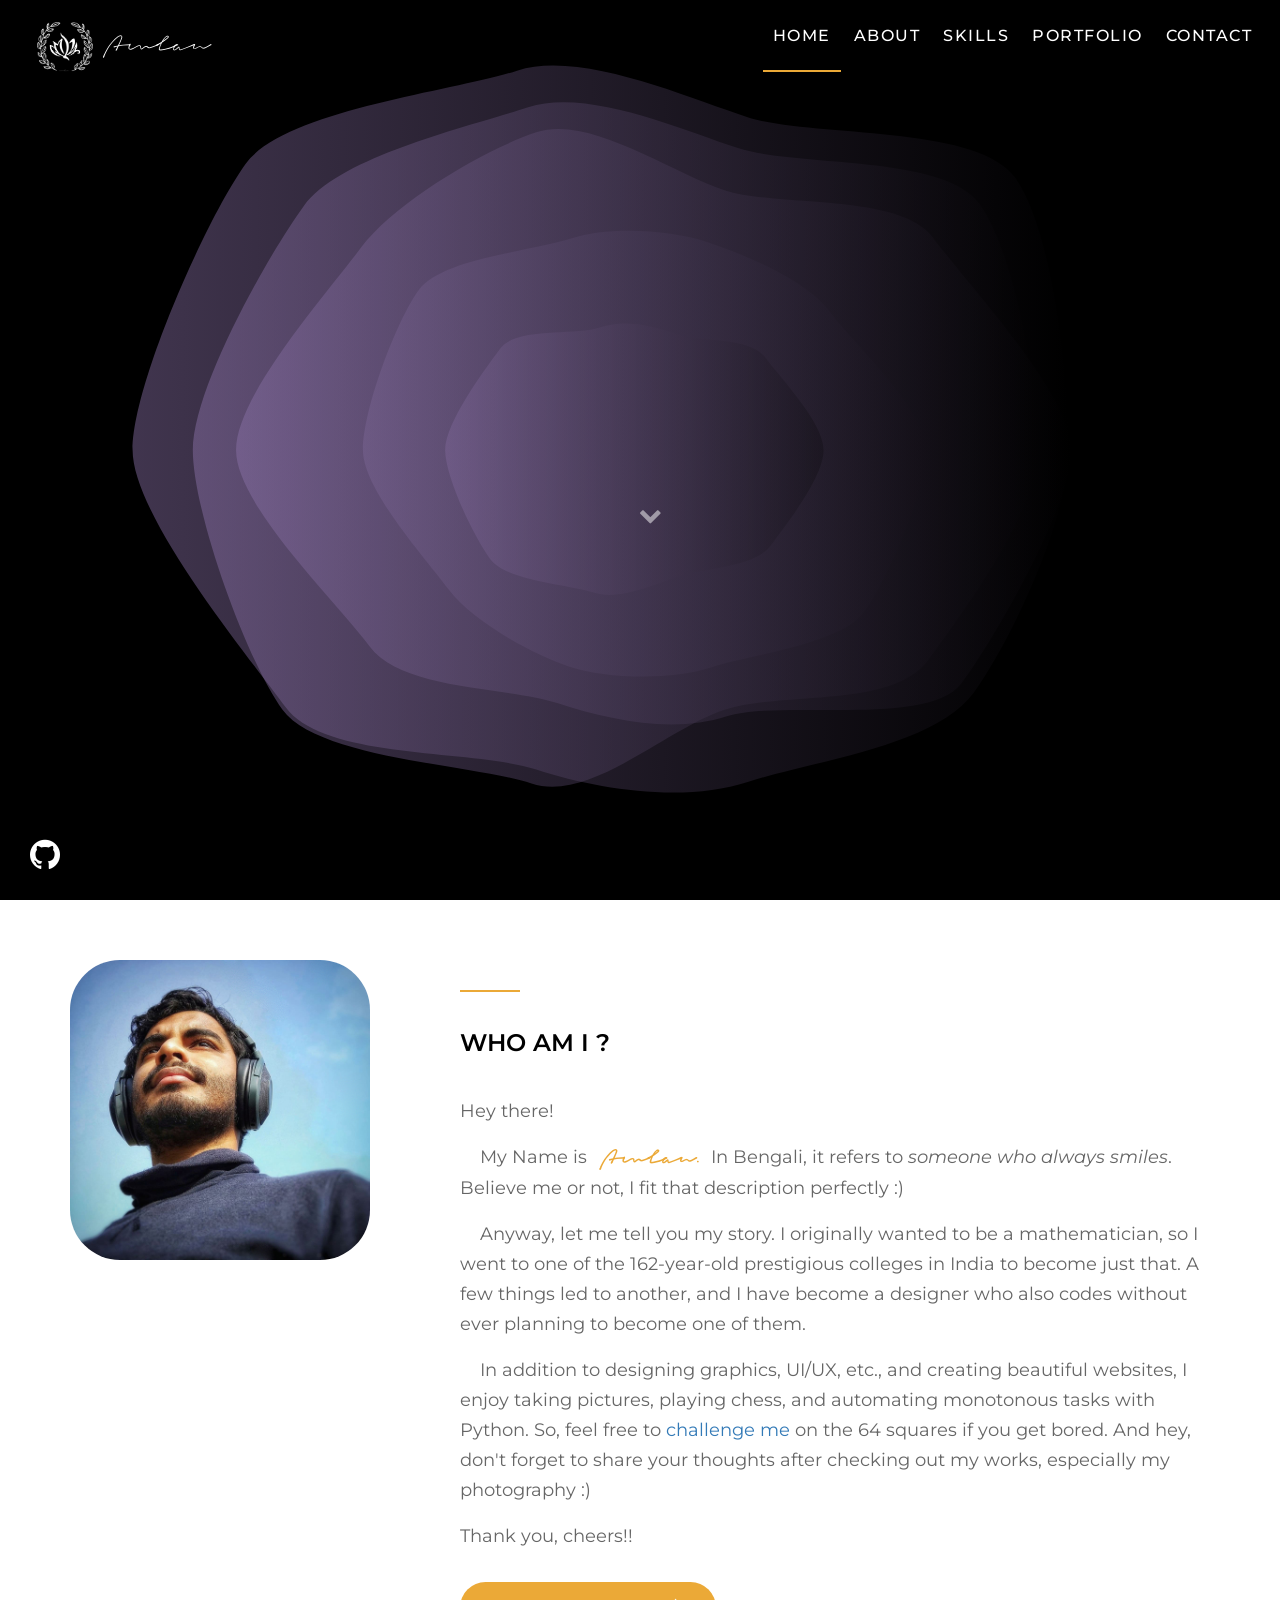
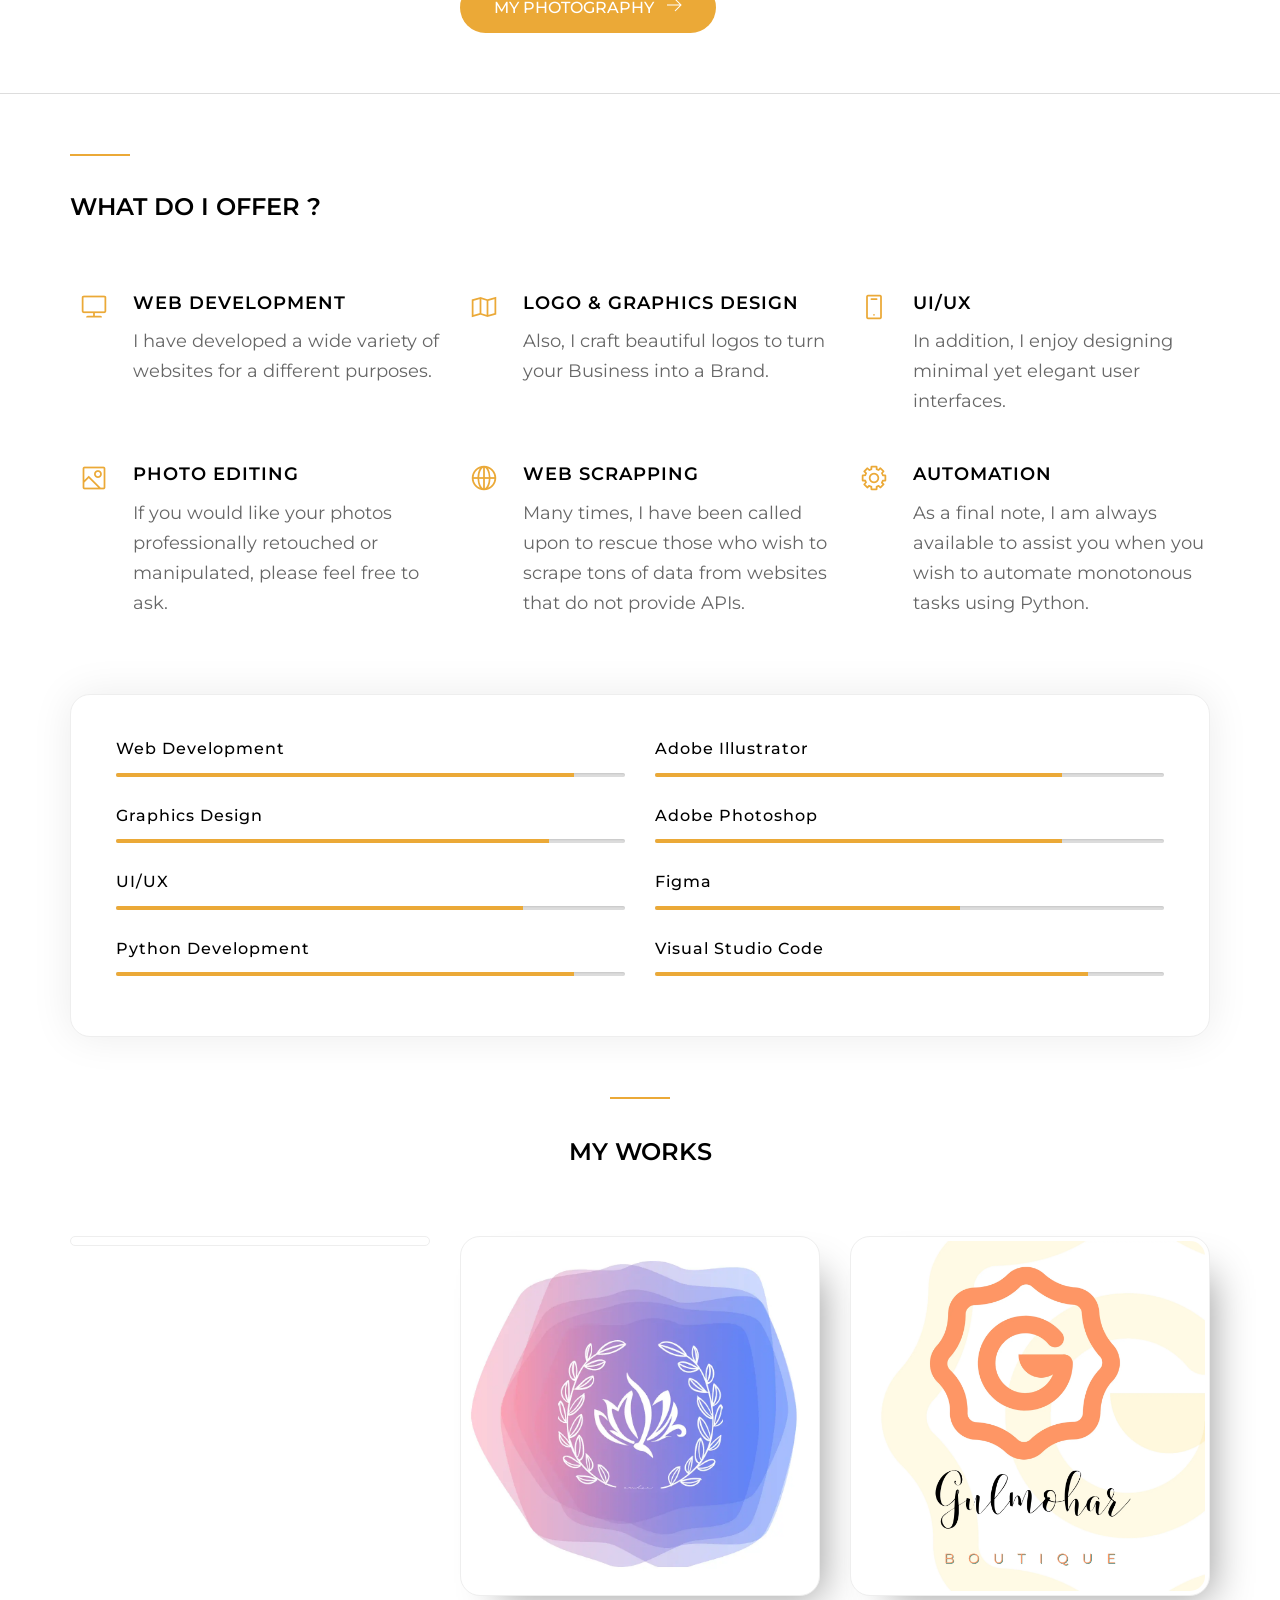
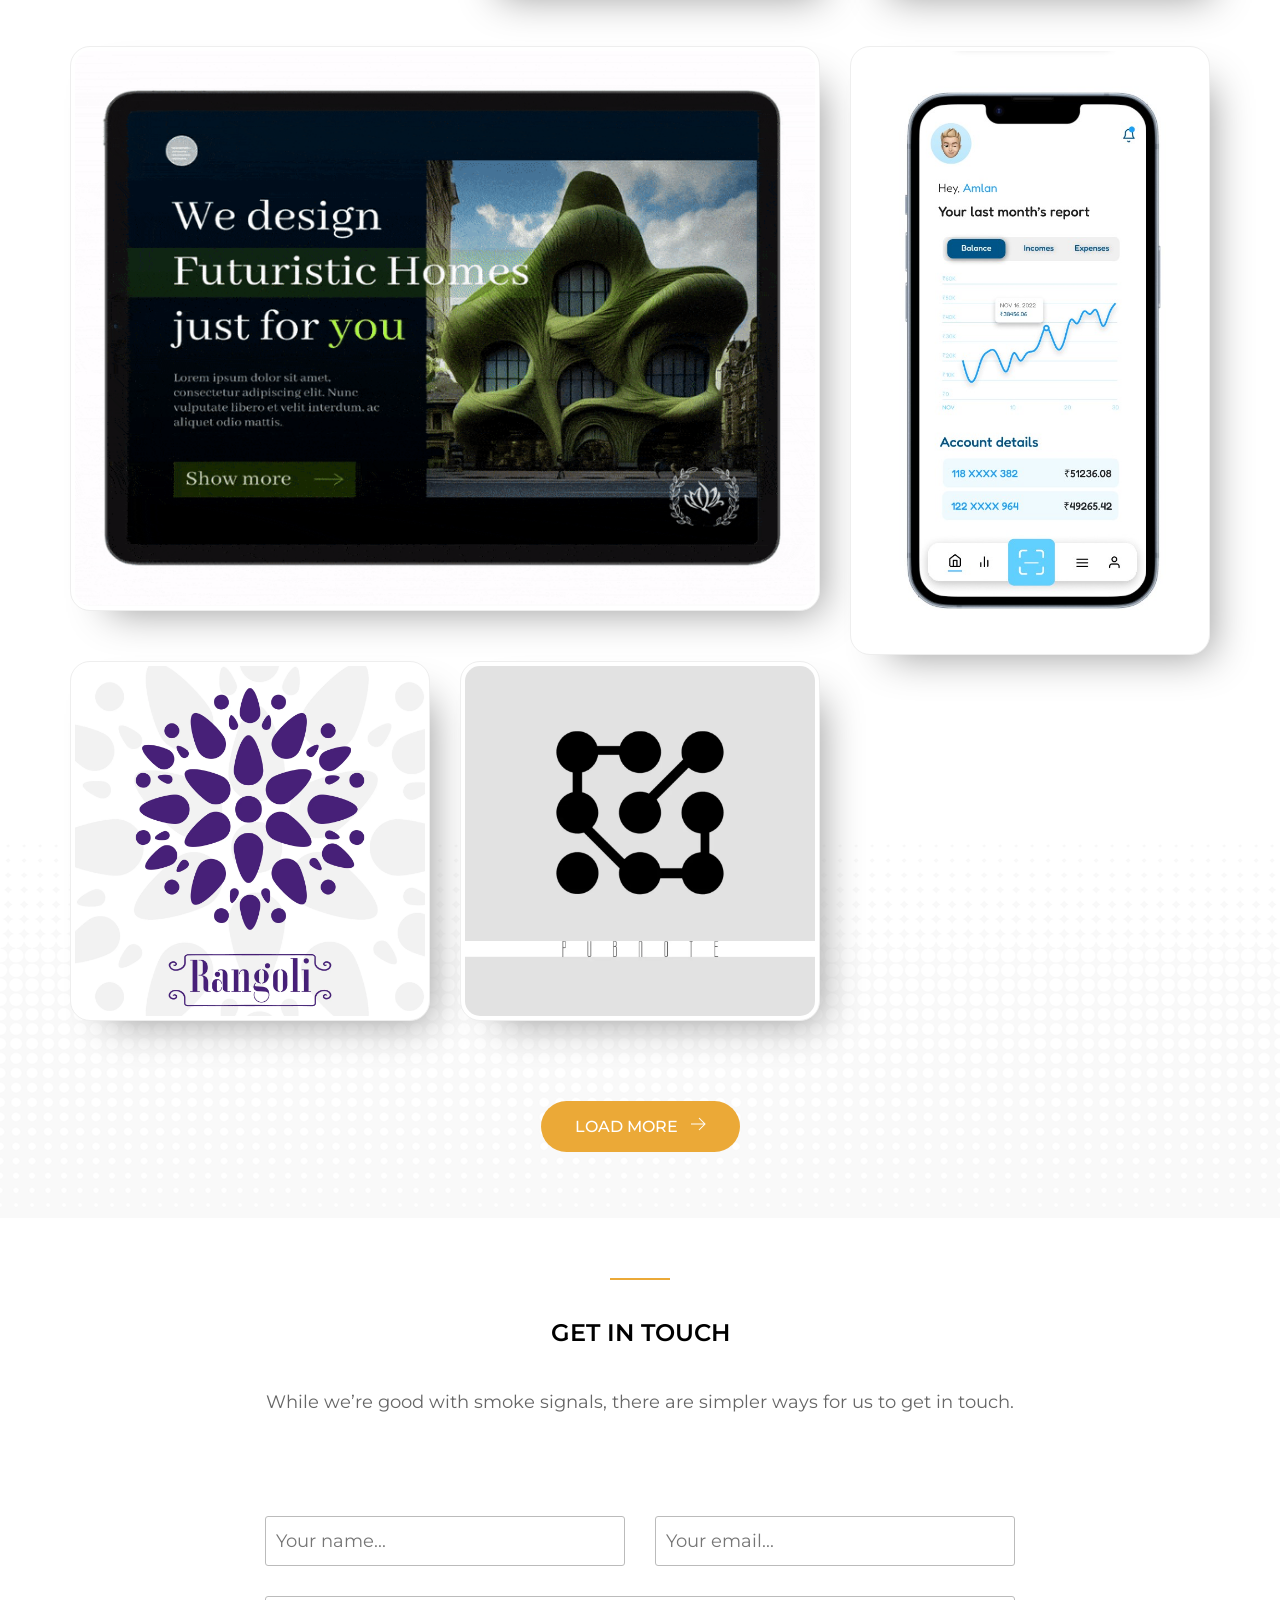
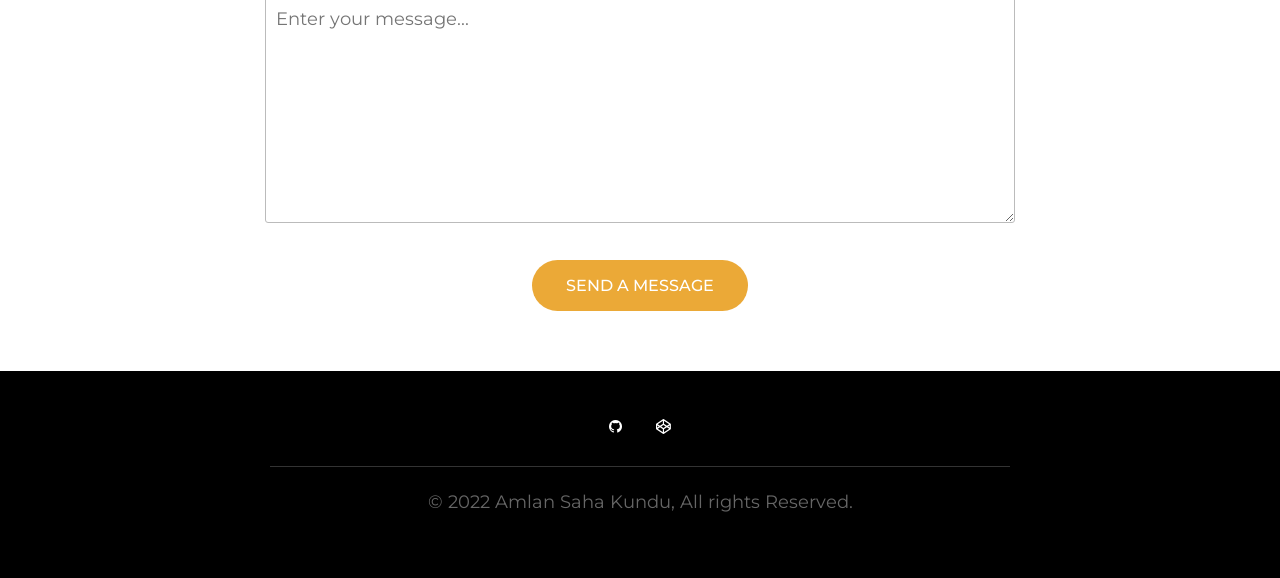
==== commit 24e0f8f2: "Re structure" ====
--- a/new/index.html
+++ b/new/index.html
@@ -21,15 +21,14 @@
     <link href=icon-fonts/essential-regular-fonts/essential-icons.css rel=stylesheet>
     <link href="https://fonts.googleapis.com/css?family=Libre Baskerville" rel=stylesheet>
     <script>
-        function randInt(min, max) {
-            return Math.floor(Math.random() * (max - min + 1) + min)
+        function randInt(r, t) {
+            return Math.floor(Math.random() * (t - r + 1) + r)
         }
-        var x = randInt(1, 5);
-        var colorPalet = ['#3957b7', '#73c2ff', '#ed2e38', '#46995B', '#EBA937', '#C8A2C8','#967bb6']
-        var p = 'url("./../images/bg/bg' + x + '.svg")';
-        var r = document.querySelector(':root');
-        r.style.setProperty('--bgX', p);
-        r.style.setProperty('--accCol', colorPalet[x]);
+        var x = randInt(1, 5),
+            colorPalet = ["#3957b7", "#73c2ff", "#ed2e38", "#46995B", "#EBA937", "#C8A2C8", "#967bb6"],
+            p = 'url("./../images/bg/bg' + x + '.svg")',
+            r = document.querySelector(":root");
+        r.style.setProperty("--bgX", p), r.style.setProperty("--accCol", colorPalet[x])
     </script>
     <div id=preloader>
         <div class=spinner>
@@ -73,30 +72,30 @@
     <section class="about line-bg" id=about>
         <div class=container>
             <div class="row fadeInUp wow" data-wow-delay=0.4s>
-                <div class="col-md-4 profile"><img src=images/profile.jpg alt="" id="dp"></div>
+                <div class="col-md-4 profile"><img src=images/profile.jpg alt="" id=dp></div>
                 <div class="col-md-8 about-info top_30">
                     <div class=left-title>
                         <h1>Who am I ?</h1>
                     </div>
-                    <p>Hey there!<p>    My Name is &nbsp;&nbsp;<span class=name>Amlan.</span>&nbsp;&nbsp; In Bengali, it
-                            refers to <i>someone
-                                who always smiles</i>. Believe me or not, I fit that description perfectly :)<p>
+                    <p>Hey there!<p>    My Name is   <span class=name>Amlan.</span>   In Bengali, it refers to
+                            <i>someone who always smiles</i>. Believe me or not, I fit that description perfectly :)<p>
                                     Anyway, let me tell you my story. I originally wanted to be a mathematician, so I
                                 went to one of the 162-year-old prestigious colleges in India to become just that. A few
                                 things led to another, and I have become a designer who also codes without ever planning
                                 to become one of them.<p>    In addition to designing graphics, UI/UX, etc., and
-                                    creating beautiful
-                                    websites, I enjoy taking pictures, playing chess, and automating monotonous tasks
-                                    with Python. So, feel free to <a href=https://lichess.org/@/Sicilian3999
-                                        target=_blank>challenge me</a> on the 64 squares if you get bored. And hey,
-                                    don't forget to share your thoughts after checking out my works, especially my
-                                    photography :)<p>Thank you, cheers!!</p><button class="giggs_button top_15"
-                                        onclick='window.open("https://photoamlan.ml","_blank")'><span>MY PHOTOGRAPHY <i class="icon btnicon" data-icon=g></i></span></button>
-                </div>
-            </div>
-        </div>
-    </section>
-    <section class="fadeInUp wow my_features" id=skills data-wow-delay=0.6s>
+                                    creating beautiful websites, I enjoy taking pictures, playing chess, and automating
+                                    monotonous tasks with Python. So, feel free to <a
+                                        href=https://lichess.org/@/Sicilian3999 target=_blank>challenge me</a> on the 64
+                                    squares if you get bored. And hey, don't forget to share your thoughts after
+                                    checking out my works, especially my photography :)<p>Thank you, cheers!!</p><button
+                                        class="giggs_button top_15"
+                                        onclick='window.open("https://photoamlan.ml","_blank")'><span>MY PHOTOGRAPHY <i
+                                                class="icon btnicon" data-icon=g></i></span></button>
+                </div>
+            </div>
+        </div>
+    </section>
+    <section class="my_features fadeInUp wow" id=skills data-wow-delay=0.6s>
         <div class=container>
             <div class=left-title>
                 <h1>What do I offer ?</h1>
@@ -129,7 +128,7 @@
                 <div class="col-md-4 col-sm-6 col-xs-12 feature">
                     <div class=row>
                         <div class=feat-icon><i class=icon data-icon=Z></i></div>
-                        <div class="feat-text"><span>PHOTO EDITING</span>
+                        <div class=feat-text><span>PHOTO EDITING</span>
                             <p>If you would like your photos professionally retouched or manipulated, please feel free
                                 to ask.
                         </div>
@@ -138,7 +137,7 @@
                 <div class="col-md-4 col-sm-6 col-xs-12 feature">
                     <div class=row>
                         <div class=feat-icon><i class=icon data-icon=4></i></div>
-                        <div class="feat-text"><span>WEB SCRAPPING</span>
+                        <div class=feat-text><span>WEB SCRAPPING</span>
                             <p>Many times, I have been called upon to rescue those who wish to scrape tons of data from
                                 websites that do not provide APIs.
                         </div>
@@ -147,14 +146,14 @@
                 <div class="col-md-4 col-sm-6 col-xs-12 feature">
                     <div class=row>
                         <div class=feat-icon><i class=icon data-icon=#></i></div>
-                        <div class="feat-text"><span>AUTOMATION</span>
+                        <div class=feat-text><span>AUTOMATION</span>
                             <p>As a final note, I am always available to assist you when you wish to automate monotonous
                                 tasks using Python.
                         </div>
                     </div>
                 </div>
             </div>
-            <div class="fadeInUp wow col-md-12 skills top_60 roundDiv" data-wow-delay=0.2s>
+            <div class="roundDiv fadeInUp wow col-md-12 skills top_60" data-wow-delay=0.2s>
                 <ul class="col-md-6 skill-list top30">
                     <li>
                         <h3>Web Development</h3>
@@ -205,139 +204,121 @@
     <section class="dotted-bg portfolio" id=portfolio>
         <div class=container>
             <div class=row>
-                <div class="fadeInUp wow center-title" data-wow-delay=0.2s>
+                <div class="center-title fadeInUp wow" data-wow-delay=0.2s>
                     <h1>My works</h1>
                 </div>
                 <div class="col-md-12 col-sm-12 col-xs-12 top_30">
                     <div class="row isotope_items">
-                        <div class="single_item link application col-md-4 col-sm-6 wow fadeInUp" data-wow-delay="0.3s">
+                        <div class="col-md-4 col-sm-6 fadeInUp link single_item wow application" data-wow-delay=0.3s>
+                            <div class=work-inner>
+                                <div class=work-overlay>
+                                    <div class=overlay-in>
+                                        <div class=work-info>
+                                            <p>App Concept - Sunday Suspense<div class=work-links><a
+                                                        href=images/portfolio/UI/sunsus.gif
+                                                        class="image-link lightbox"><i class=icon data-icon=W></i></a>
+                                                </div>
+                                        </div>
+                                    </div>
+                                </div><img src=images/portfolio/UI/sunsus.gif alt="" class=thumbnail>
+                            </div>
+                        </div>
+                        <div class="col-md-4 col-sm-6 fadeInUp link single_item wow graphics" data-wow-delay=0.2s>
+                            <div class=work-inner>
+                                <div class=work-overlay>
+                                    <div class=overlay-in>
+                                        <div class=work-info>
+                                            <p>Personal Branding - 'AMLAN'<div class=work-links><a
+                                                        href=images/portfolio/LOGO/Logo-Amlan-Classic.png
+                                                        class="image-link lightbox"><i class=icon data-icon=W></i></a>
+                                                </div>
+                                        </div>
+                                    </div>
+                                </div><img src=images/portfolio/LOGO/Logo-Amlan-Classic.webp alt="" class=thumbnail>
+                            </div>
+                        </div>
+                        <div class="col-md-4 col-sm-6 fadeInUp link single_item wow graphics roundDiv"
+                            data-wow-delay=0.4s>
+                            <div class=work-inner>
+                                <div class=work-overlay>
+                                    <div class=overlay-in>
+                                        <div class=work-info>
+                                            <p>Logo Design - Gulmohar<div class=work-links><a
+                                                        href=images/portfolio/LOGO/Gulmohar.png
+                                                        class="image-link lightbox"><i class=icon data-icon=W></i></a>
+                                                </div>
+                                        </div>
+                                    </div>
+                                </div><img src=images/portfolio/LOGO/Gulmohar.webp alt="" class=thumbnail>
+                            </div>
+                        </div>
+                        <div class="col-sm-6 fadeInUp link single_item wow col-md-8 web-design" data-wow-delay=0.3s>
+                            <div class=work-inner>
+                                <div class=work-overlay>
+                                    <div class=overlay-in>
+                                        <div class=work-info>
+                                            <p>Landing Page Concept for Design Studio<div class=work-links><a
+                                                        href=images/portfolio/UI/Architect/Home.png
+                                                        class="image-link lightbox"><i class=icon data-icon=W></i></a>
+                                                </div>
+                                        </div>
+                                    </div>
+                                </div><img src=images/portfolio/UI/Architect/arc.gif alt="" class=thumbnail>
+                            </div>
+                        </div>
+                        <div class="col-md-4 col-sm-6 fadeInUp link single_item wow application" data-wow-delay=0.3s>
                             <div class="work-inner">
                                 <div class="work-overlay">
                                     <div class="overlay-in">
                                         <div class="work-info">
-                                            <p>App Concept - Sunday Suspense</p>
+                                            <p>UI Redesign - SBI</p>
                                             <div class="work-links">
-                                                <!--a href="work-single.html" class="link"><i
-                                                        data-icon="5" class="icon"></i></a--><a
-                                                    href="images/portfolio/UI/sunsus.gif"
+                                                <a href="images/portfolio/UI/SBI.png"
                                                     class="image-link lightbox"><i data-icon="W" class="icon"></i></a>
                                             </div>
                                         </div>
                                     </div>
-                                </div><img class="thumbnail" src="images/portfolio/UI/sunsus.gif" alt="">
-                            </div>
-                        </div>
-                        <div class="col-md-4 col-sm-6 fadeInUp link single_item wow graphics" data-wow-delay=0.2s>
-                            <div class=work-inner>
-                                <div class=work-overlay>
-                                    <div class=overlay-in>
-                                        <div class=work-info>
-                                            <p>Personal Branding - 'AMLAN'<div class=work-links><a
-                                                        href=images/portfolio/LOGO/Logo-Amlan-Classic.png
-                                                        class="image-link lightbox"><i class=icon data-icon=W></i></a>
-                                                </div>
-                                        </div>
-                                    </div>
-                                </div><img class="thumbnail" src=images/portfolio/LOGO/Logo-Amlan-Classic.webp alt="">
-                            </div>
-                        </div>
-
-
-                        <div class="single_item link graphics col-md-4 col-sm-6 wow fadeInUp roundDiv"
-                            data-wow-delay="0.4s">
-                            <div class="work-inner">
-                                <div class="work-overlay">
-                                    <div class="overlay-in">
-                                        <div class="work-info">
-                                            <p>Logo Design - Gulmohar</p>
-                                            <div class="work-links">
-                                                <!--a href="work-single.html" class="link"><i
-                                                data-icon="5" class="icon"></i></a--><a
-                                                    href="images/portfolio/LOGO/Gulmohar.png"
-                                                    class="image-link lightbox"><i data-icon="W" class="icon"></i></a>
-                                            </div>
-                                        </div>
-                                    </div>
-                                </div><img class="thumbnail" src="images/portfolio/LOGO/Gulmohar.webp" alt="">
-                            </div>
-                        </div>
-
-
-
-                        <div class="col-sm-6 fadeInUp link single_item wow col-md-8 web-design" data-wow-delay=0.3s>
-                            <div class=work-inner>
-                                <div class=work-overlay>
-                                    <div class=overlay-in>
-                                        <div class=work-info>
-                                            <p>Landing Page Concept for Design Studio<div class=work-links><a
-                                                        href="images/portfolio/UI/Architect/Home.png"
-                                                        class="image-link lightbox"><i class=icon data-icon=W></i></a>
-                                                </div>
-                                        </div>
-                                    </div>
-                                </div><img class="thumbnail" src="images/portfolio/UI/Architect/arc.gif"
-                                    alt="">
-                            </div>
-                        </div>
-
-                        <div class="col-md-4 col-sm-6 fadeInUp link single_item wow application" data-wow-delay=0.3s>
-                            <div class=work-inner>
-                                <div class=work-overlay>
-                                    <div class=overlay-in>
-                                        <div class=work-info>
-                                            <p>Travello-iPad<div class=work-links><a
-                                                        href="images/portfolio/UI/Travello1.png"
-                                                        class="image-link lightbox"><i class=icon data-icon=W></i></a>
-                                                </div>
-                                        </div>
-                                    </div>
-                                </div><img class="thumbnail" src=images/portfolio/UI/Travello.jpg alt="">
-                            </div>
-                        </div>
-                        <div class="single_item link graphics col-md-4 col-sm-6 wow fadeInUp roundDiv"
-                            data-wow-delay="0.4s">
-                            <div class="work-inner">
-                                <div class="work-overlay">
-                                    <div class="overlay-in">
-                                        <div class="work-info">
-                                            <p>Logo Design - Rangoli</p>
-                                            <div class="work-links">
-                                                <!--a href="work-single.html" class="link"><i
-                                                data-icon="5" class="icon"></i></a--><a
-                                                    href="images/portfolio/LOGO/Rangoli.png"
-                                                    class="image-link lightbox"><i data-icon="W" class="icon"></i></a>
-                                            </div>
-                                        </div>
-                                    </div>
-                                </div><img class="thumbnail" src="images/portfolio/LOGO/Rangoli.webp" alt="">
-                            </div>
-                        </div>
-                        <div class="single_item link graphics col-md-4 col-sm-6 wow fadeInUp roundDiv"
-                            data-wow-delay="0.4s">
-                            <div class="work-inner">
-                                <div class="work-overlay">
-                                    <div class="overlay-in">
-                                        <div class="work-info">
-                                            <p>Logo Design - Pubnote</p>
-                                            <div class="work-links">
-                                                <!--a href="work-single.html" class="link"><i
-                                                data-icon="5" class="icon"></i></a--><a
-                                                    href="images/portfolio/LOGO/Pubnote.png"
-                                                    class="image-link lightbox"><i data-icon="W" class="icon"></i></a>
-                                            </div>
-                                        </div>
-                                    </div>
-                                </div><img class="thumbnail" src="images/portfolio/LOGO/Pubnote.webp" alt="">
-                            </div>
-                        </div>
-
-                    </div>
-                </div>
-                <div class=portfolio-btn><a href=portfolio.html class="top_30 giggs_button">LOAD MORE <i class="icon btnicon" data-icon=g></i> </a></div>
-            </div>
-        </div>
-    </section>
-    <section class="fadeInUp wow contact" id=contact data-wow-delay=0.6s>
+                                </div><img class="thumbnail" src="images/portfolio/UI/SBI.jpg" alt="">
+                            </div>
+                        </div>
+                        <div class="col-md-4 col-sm-6 fadeInUp link single_item wow graphics roundDiv"
+                            data-wow-delay=0.4s>
+                            <div class=work-inner>
+                                <div class=work-overlay>
+                                    <div class=overlay-in>
+                                        <div class=work-info>
+                                            <p>Logo Design - Rangoli<div class=work-links><a
+                                                        href=images/portfolio/LOGO/Rangoli.png
+                                                        class="image-link lightbox"><i class=icon data-icon=W></i></a>
+                                                </div>
+                                        </div>
+                                    </div>
+                                </div><img src=images/portfolio/LOGO/Rangoli.webp alt="" class=thumbnail>
+                            </div>
+                        </div>
+                        <div class="col-md-4 col-sm-6 fadeInUp link single_item wow graphics roundDiv"
+                            data-wow-delay=0.4s>
+                            <div class=work-inner>
+                                <div class=work-overlay>
+                                    <div class=overlay-in>
+                                        <div class=work-info>
+                                            <p>Logo Design - Pubnote<div class=work-links><a
+                                                        href=images/portfolio/LOGO/Pubnote.png
+                                                        class="image-link lightbox"><i class=icon data-icon=W></i></a>
+                                                </div>
+                                        </div>
+                                    </div>
+                                </div><img src=images/portfolio/LOGO/Pubnote.webp alt="" class=thumbnail>
+                            </div>
+                        </div>
+                    </div>
+                </div>
+                <div class=portfolio-btn><a href=portfolio.html class="top_30 giggs_button">LOAD MORE <i
+                            class="icon btnicon" data-icon=g></i></a></div>
+            </div>
+        </div>
+    </section>
+    <section class="contact fadeInUp wow" id=contact data-wow-delay=0.6s>
         <div class=container>
             <div class=row>
                 <div class=center-title>
@@ -346,22 +327,19 @@
                 </div>
                 <div class=col-md-12>
                     <div class=row>
-                        <form action='/pages/success.html' method='POST' name='contact' onSubmit='submit'
-                            class="col-md-8 col-md-offset-2 contact-form top_60 roundDiv" netlify-honeypot="bot-field" data-netlify="true">
-                            <input style="visibility: hidden;height: 0px;" name="bot-field">
+                        <form action=/pages/success.html class="roundDiv col-md-8 col-md-offset-2 contact-form top_60"
+                            data-netlify=true method=POST name=contact netlify-honeypot=bot-field onsubmit=submit><input
+                                name=bot-field style=visibility:hidden;height:0>
                             <div class=row>
-                                <div class=col-md-6><input name="name" id="name" type="text" class="form-input"
-                                        placeholder="Your name..." required="required"></div>
-                                <div class="col-md-6 roundDiv"><input name="email" id="email" type="email"
-                                        class="form-input" placeholder="Your email..." required="required">
-                                </div>
-                                <div class="col-md-12 roundDiv">
-                                    <textarea class="requie form-text" id=con_message name="message"
-                                        placeholder="Enter your message..." rows=8></textarea></div>
-                                <input class=giggs_button2 type="submit" id="submit" name="send" value="SEND A MESSAGE">
+                                <div class=col-md-6><input name=name class=form-input id=name placeholder="Your name..."
+                                        required></div>
+                                <div class="roundDiv col-md-6"><input name=email class=form-input id=email
+                                        placeholder="Your email..." required type=email></div>
+                                <div class="roundDiv col-md-12"><textarea class="form-text requie" id=con_message
+                                        name=message placeholder="Enter your message..." rows=8></textarea></div><input
+                                    name=send class=giggs_button2 id=submit type=submit value="SEND A MESSAGE">
                             </div>
                         </form>
-
                     </div>
                 </div>
             </div>
@@ -369,10 +347,9 @@
     </section>
     <footer>
         <div class="container text-center">
-            <div class=social><a target="_blank" href=https://github.com/yoursamlan> <i class="fa fa-github" aria-hidden=true></i>
-                </a>
-                <a target="_blank" href=https://codepen.io/amlan99> <i class="fa fa-codepen" aria-hidden=true></i></a>
-            </div>
+            <div class=social><a href=https://github.com/yoursamlan target=_blank><i class="fa fa-github"
+                        aria-hidden=true></i> </a><a href=https://codepen.io/amlan99 target=_blank><i
+                        class="fa fa-codepen" aria-hidden=true></i></a></div>
             <div class=copyright-text>
                 <hr>
                 <p>© 2022 Amlan Saha Kundu, All rights Reserved.
@@ -382,5 +359,4 @@
     <script src=js/jquery-2.1.4.min.js> </script> <script src=js/bootstrap.min.js> </script> <script src=js/typed.js>
         </script> <script src=js/isotope.pkgd.min.js> </script> <script src=js/owl.carousel.min.js> </script> <script
         src=js/jquery.magnific-popup.min.js> </script> <script src=js/jquery.mousewheel.js> </script> <script
-        src=js/perfect-scrollbar.js> </script> <script src=js/wow.js> </script> <script src=js/main.js> </script>
-        </html>+        src=js/perfect-scrollbar.js> </script> <script src=js/wow.js> </script> <script src=js/main.js> </script>
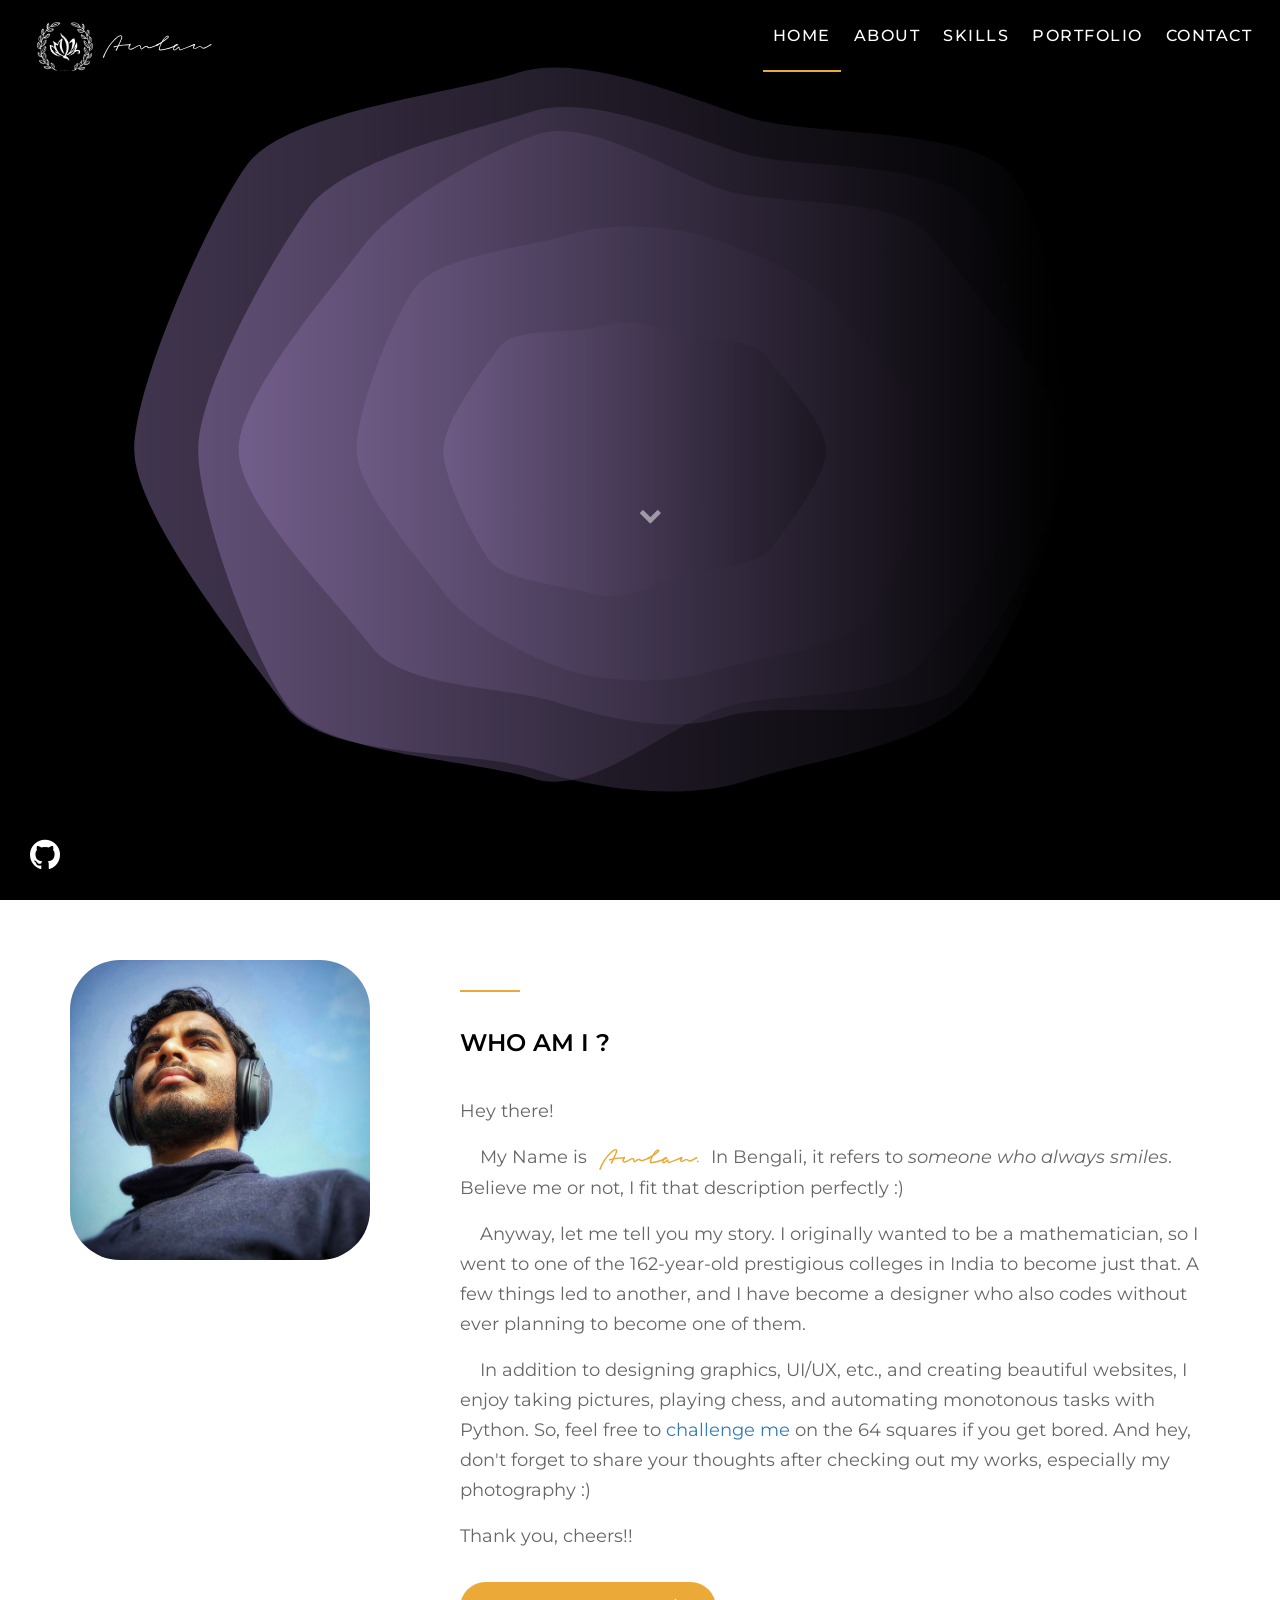
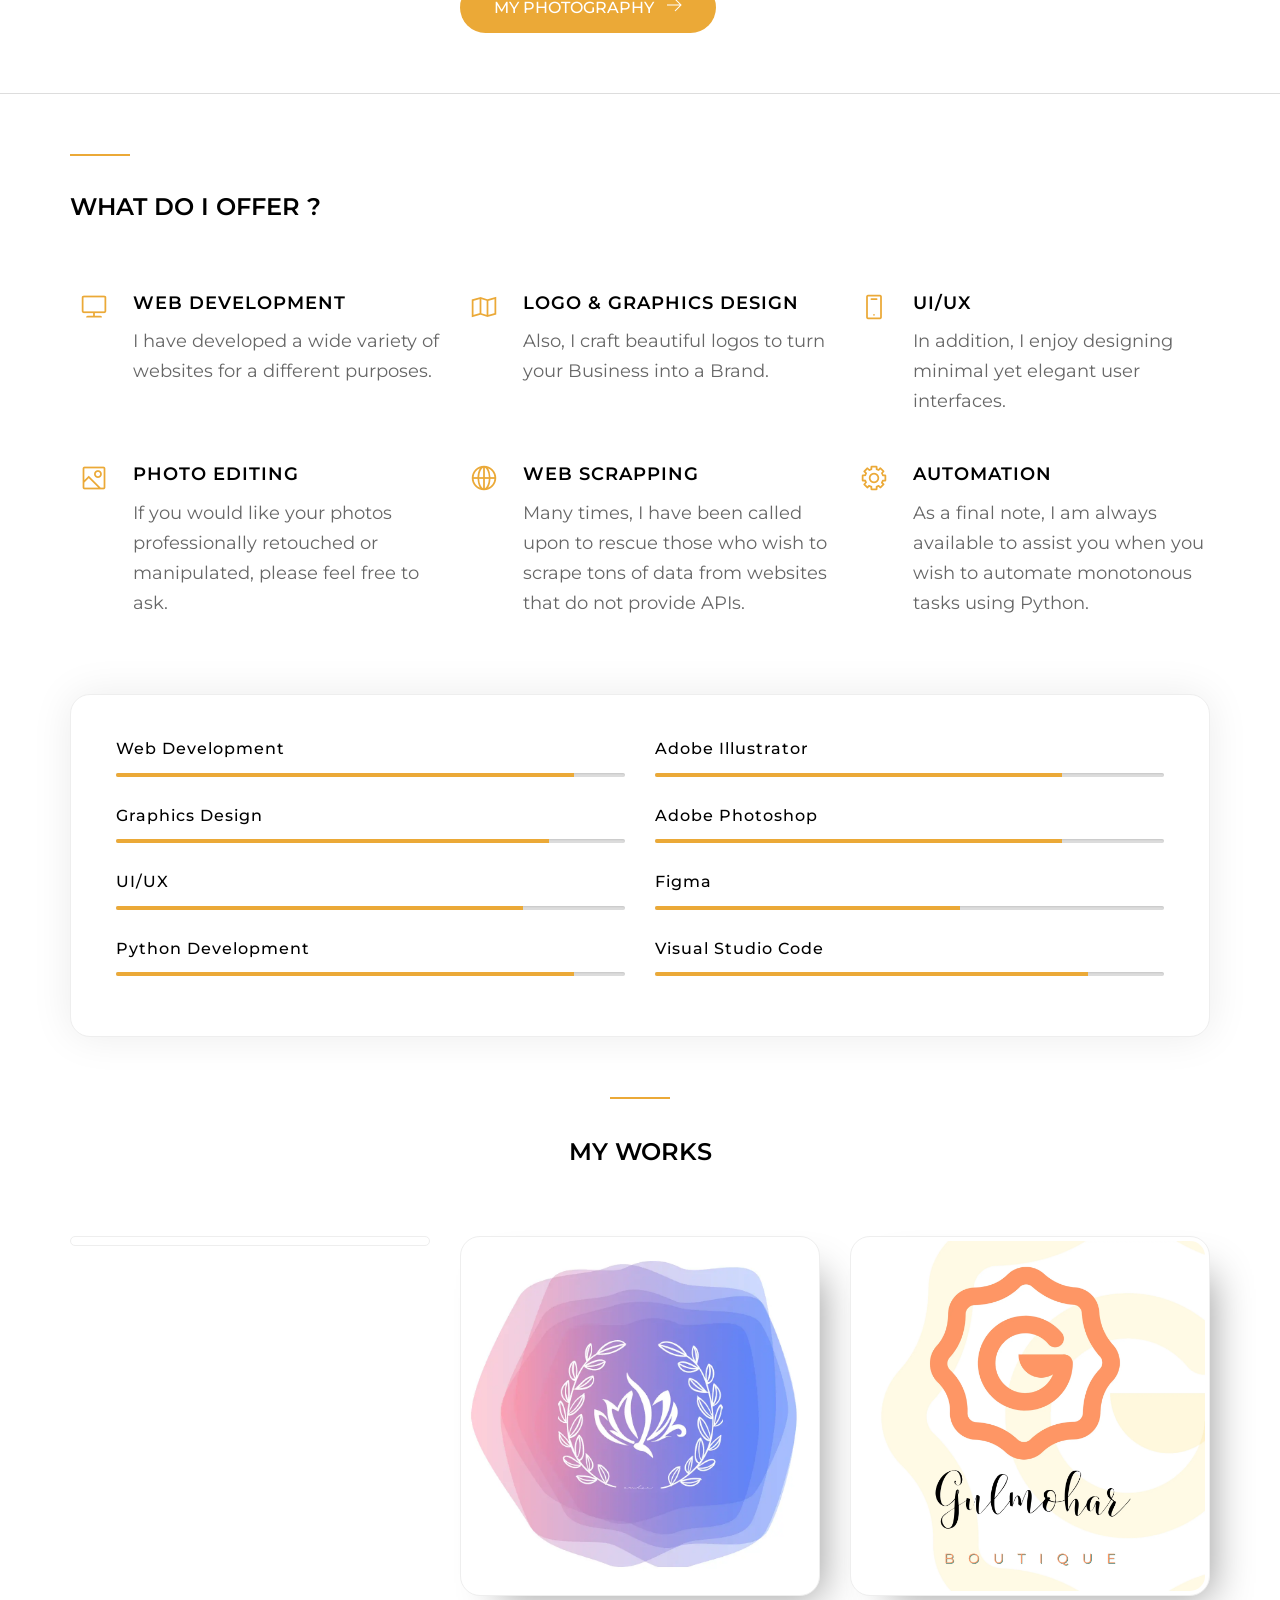
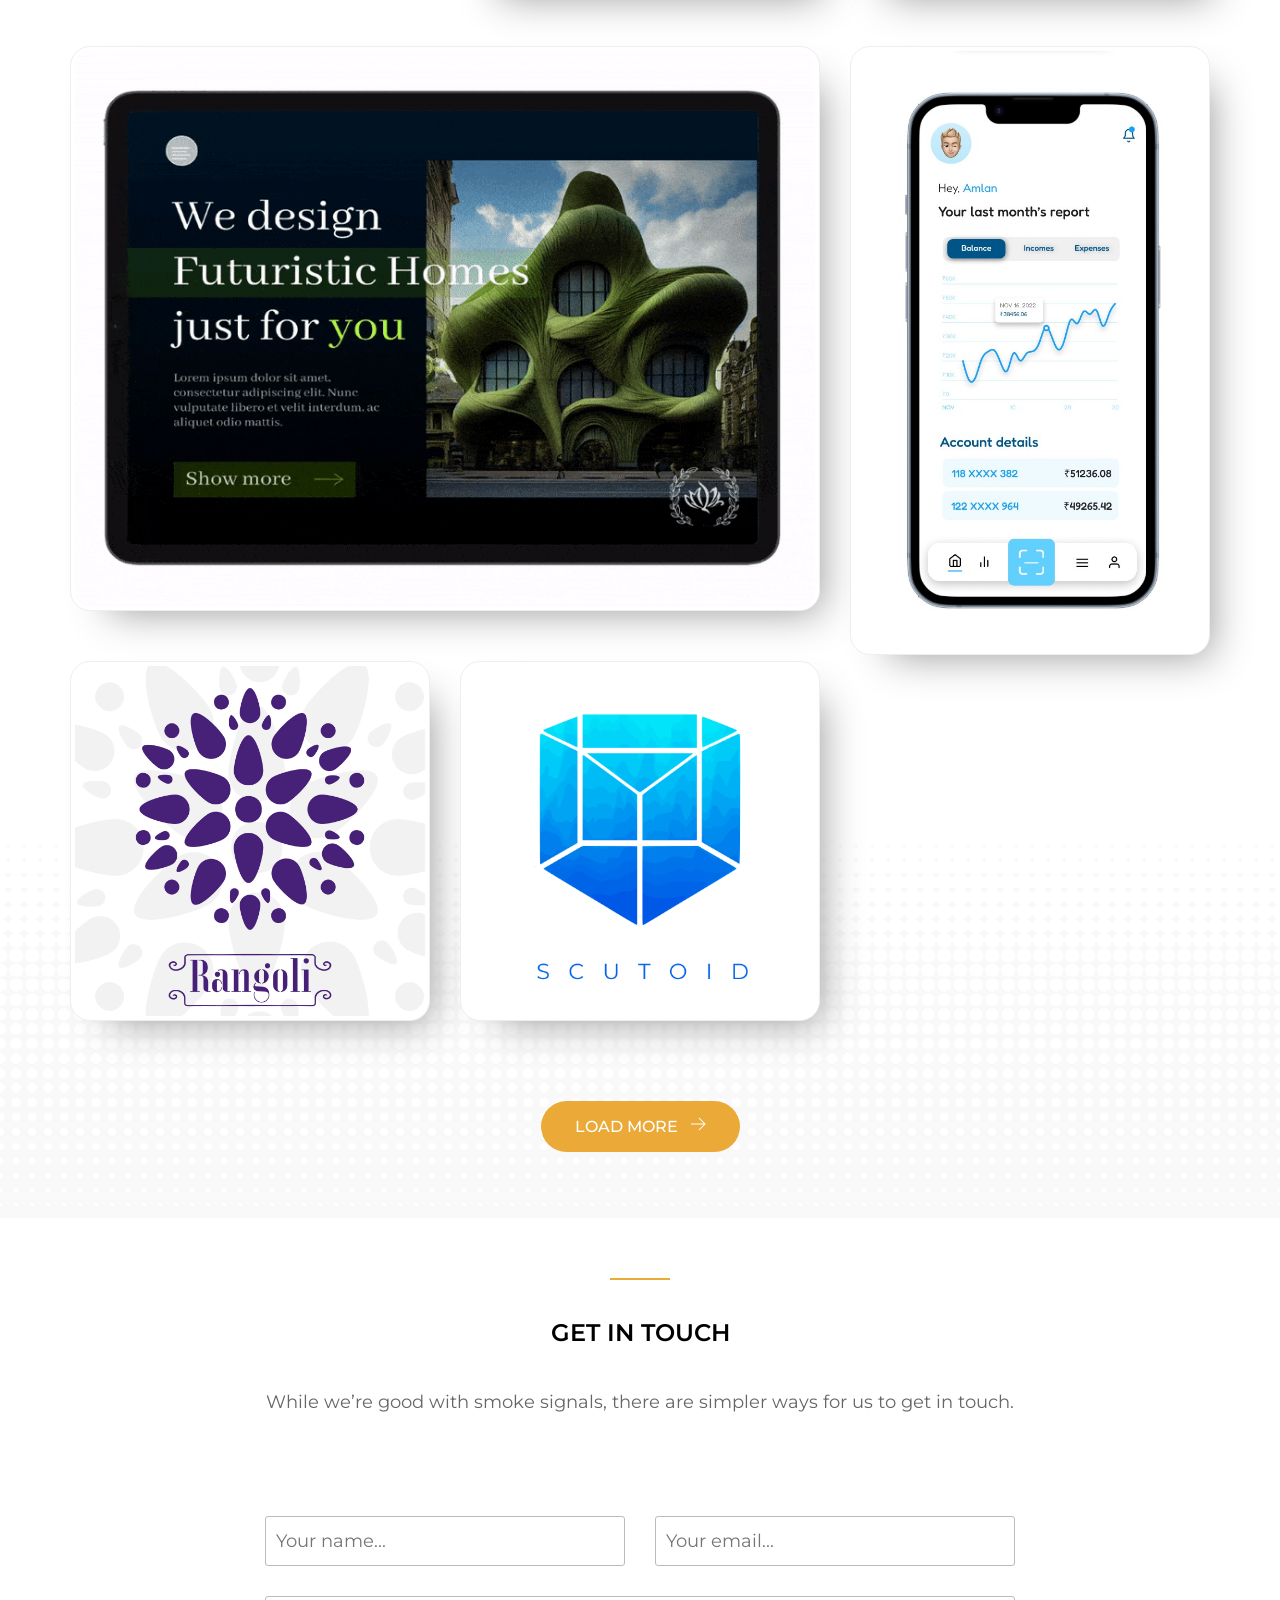
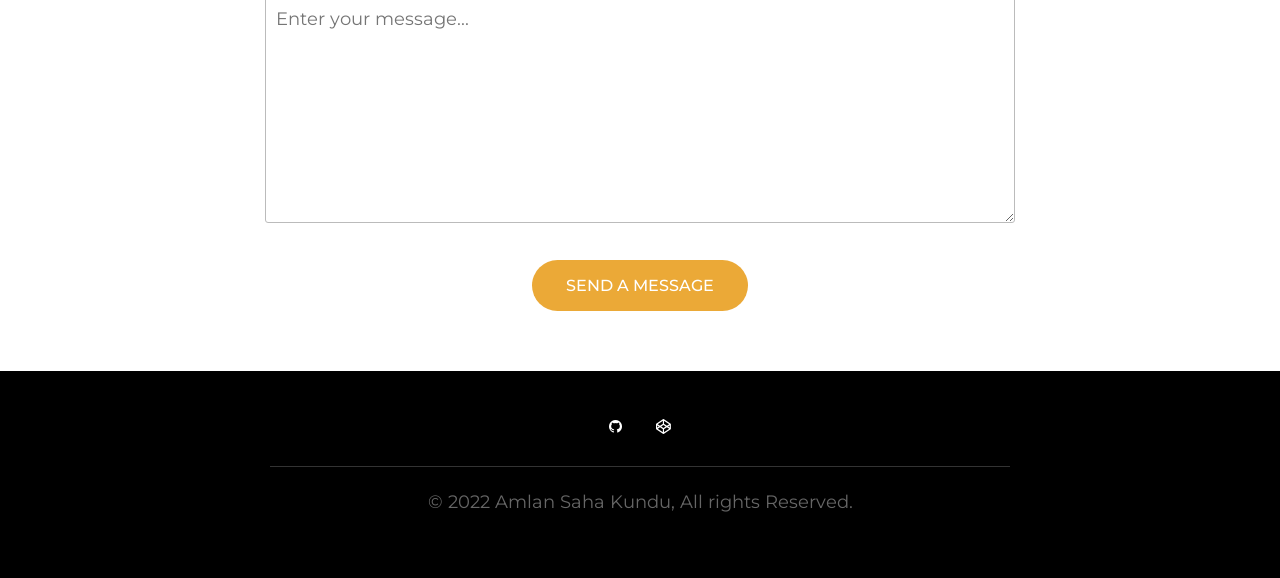
==== commit 466477fe: "Add Scutoid" ====
--- a/new/index.html
+++ b/new/index.html
@@ -302,13 +302,13 @@
                                 <div class=work-overlay>
                                     <div class=overlay-in>
                                         <div class=work-info>
-                                            <p>Logo Design - Pubnote<div class=work-links><a
-                                                        href=images/portfolio/LOGO/Pubnote.png
-                                                        class="image-link lightbox"><i class=icon data-icon=W></i></a>
-                                                </div>
-                                        </div>
-                                    </div>
-                                </div><img src=images/portfolio/LOGO/Pubnote.webp alt="" class=thumbnail>
+                                            <p>Logo Design - Scutoid<div class=work-links><a
+                                                        href=images/portfolio/LOGO/Scutoid.png
+                                                        class="image-link lightbox"><i class=icon data-icon=W></i></a>
+                                                </div>
+                                        </div>
+                                    </div>
+                                </div><img src=images/portfolio/LOGO/Scutoid.webp alt="" class=thumbnail>
                             </div>
                         </div>
                     </div>
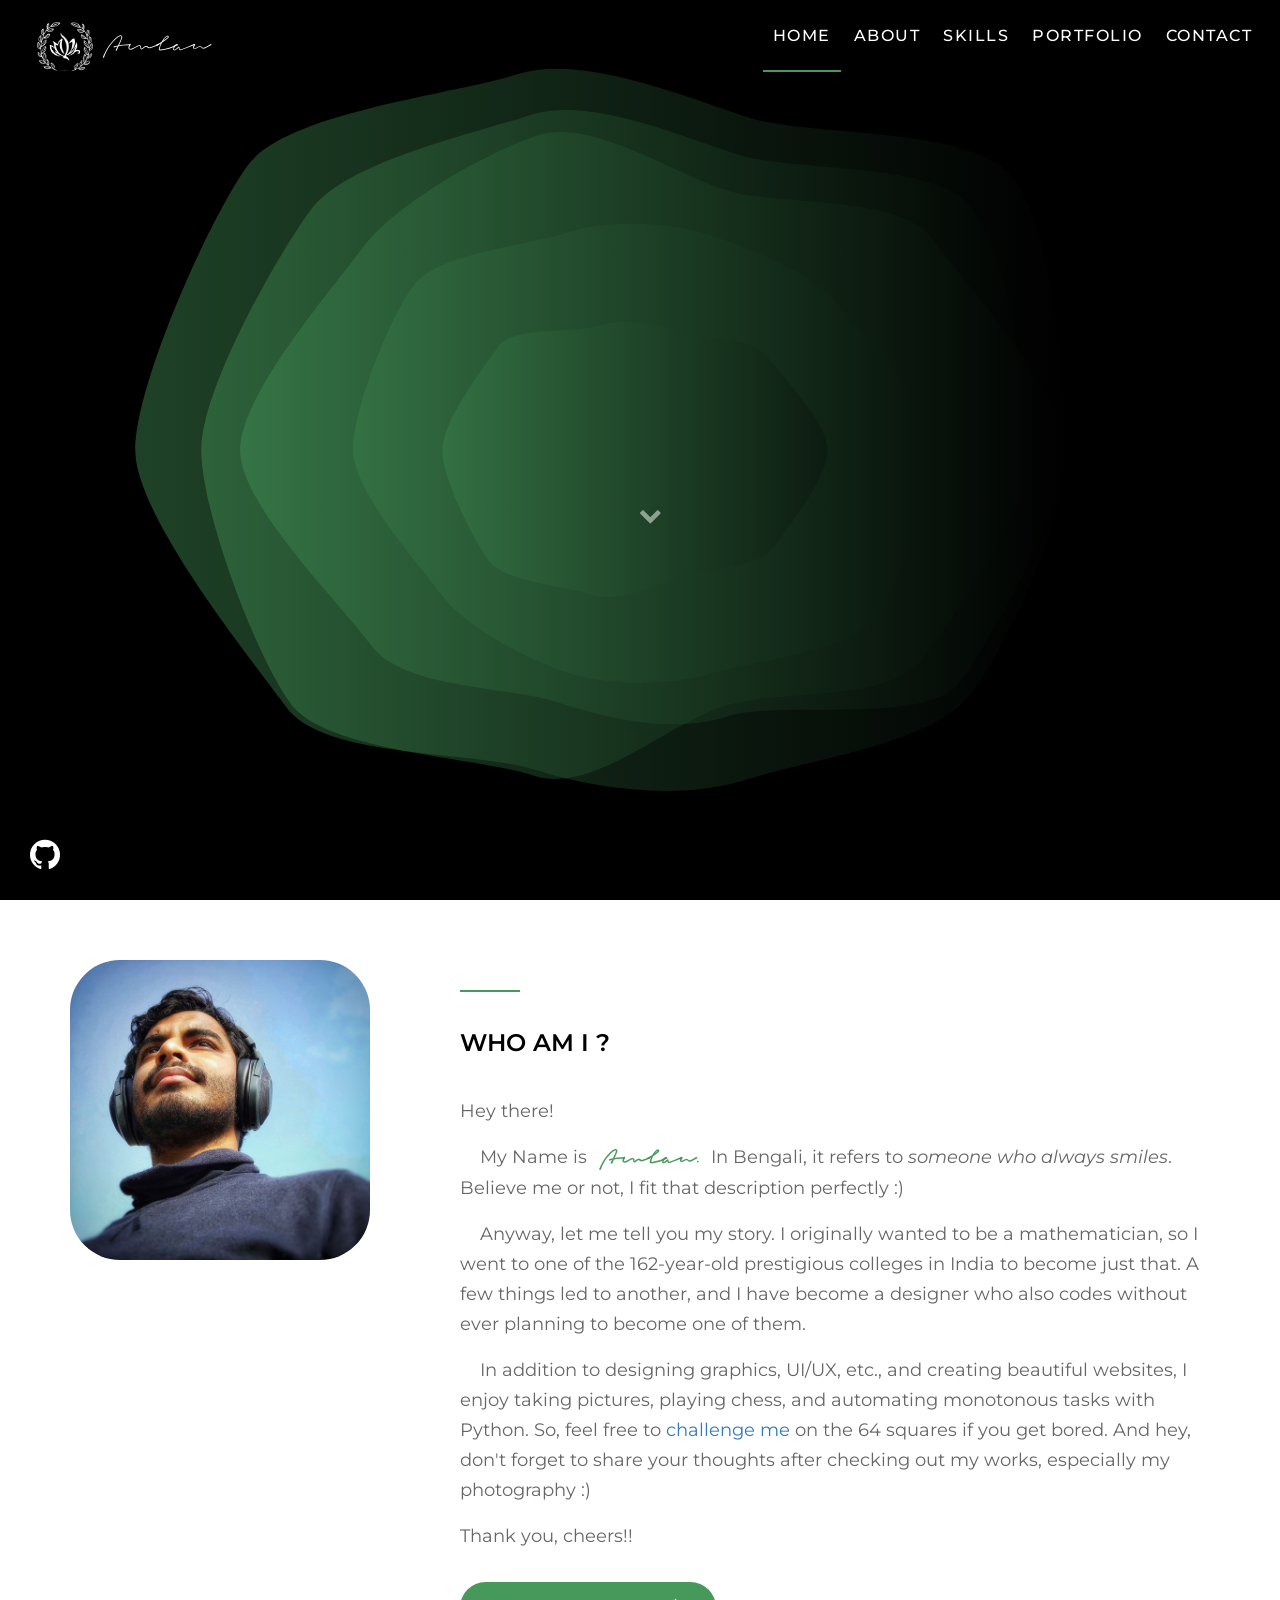
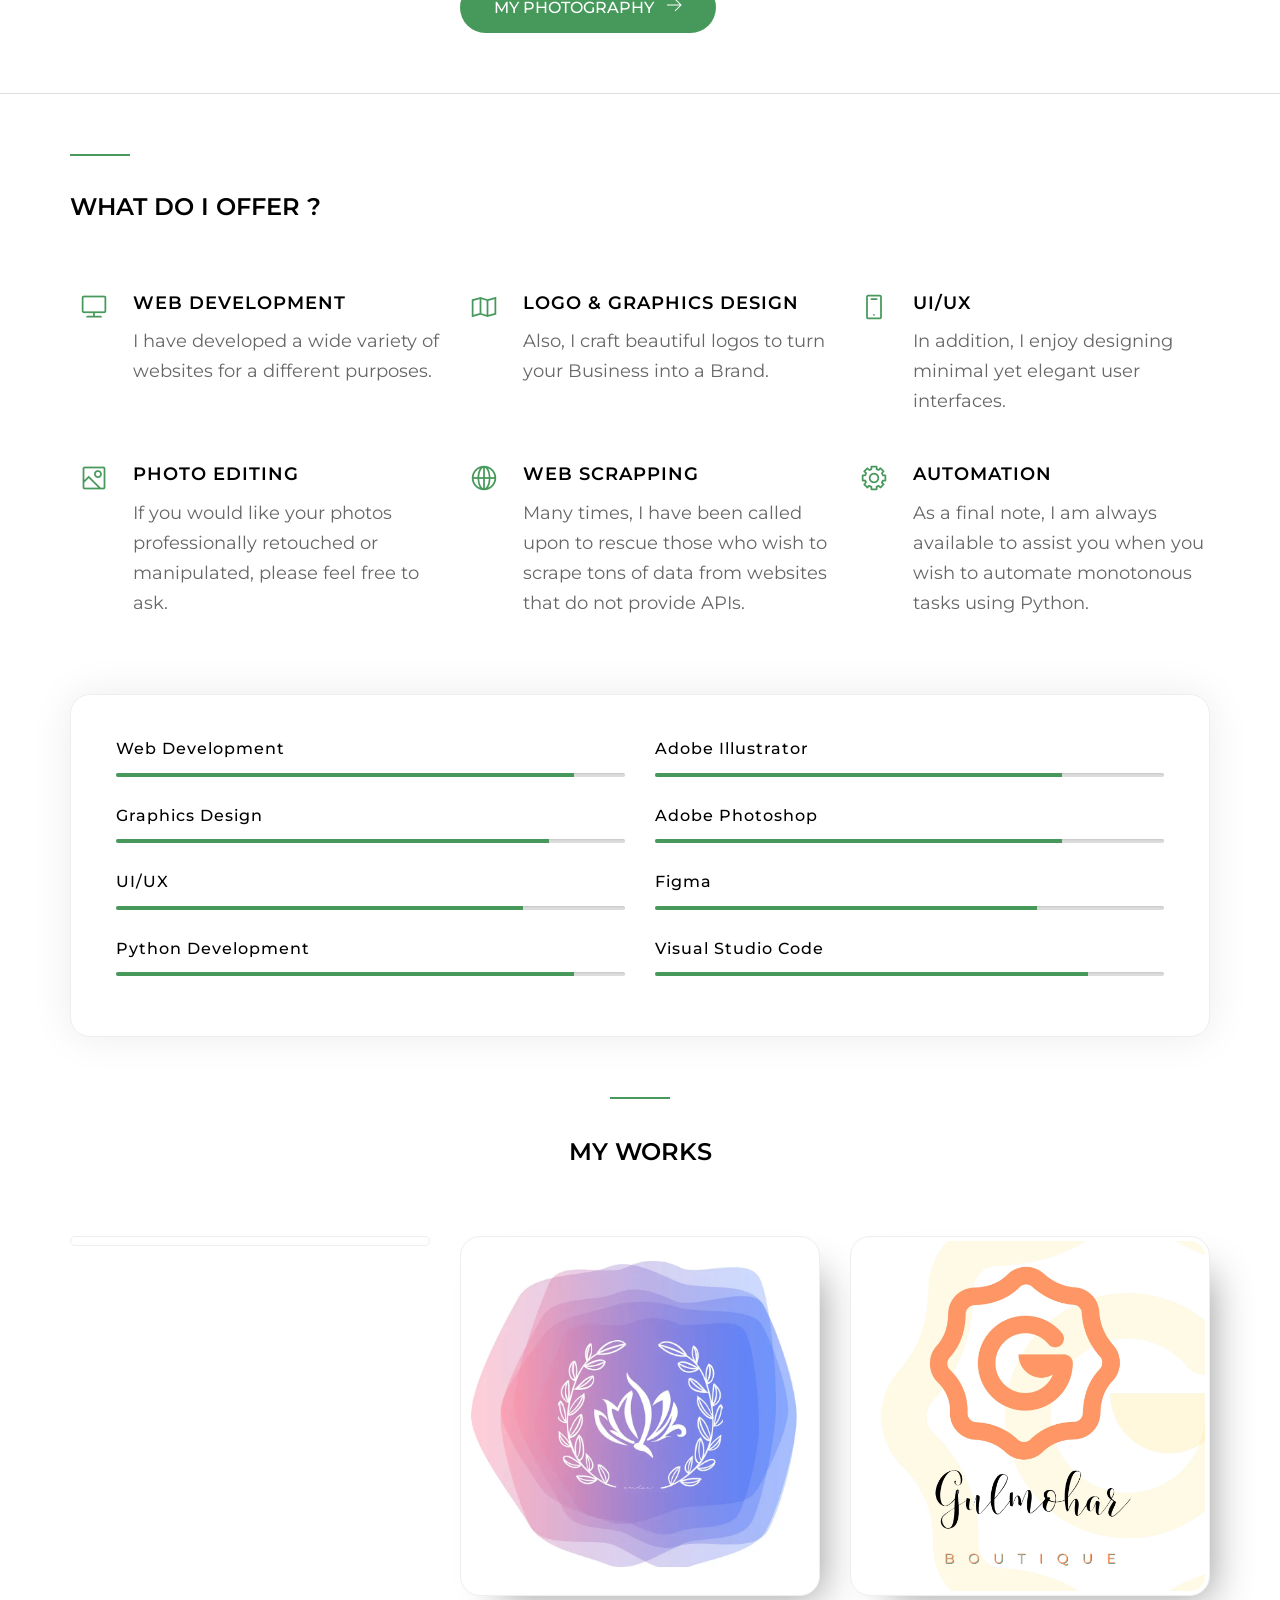
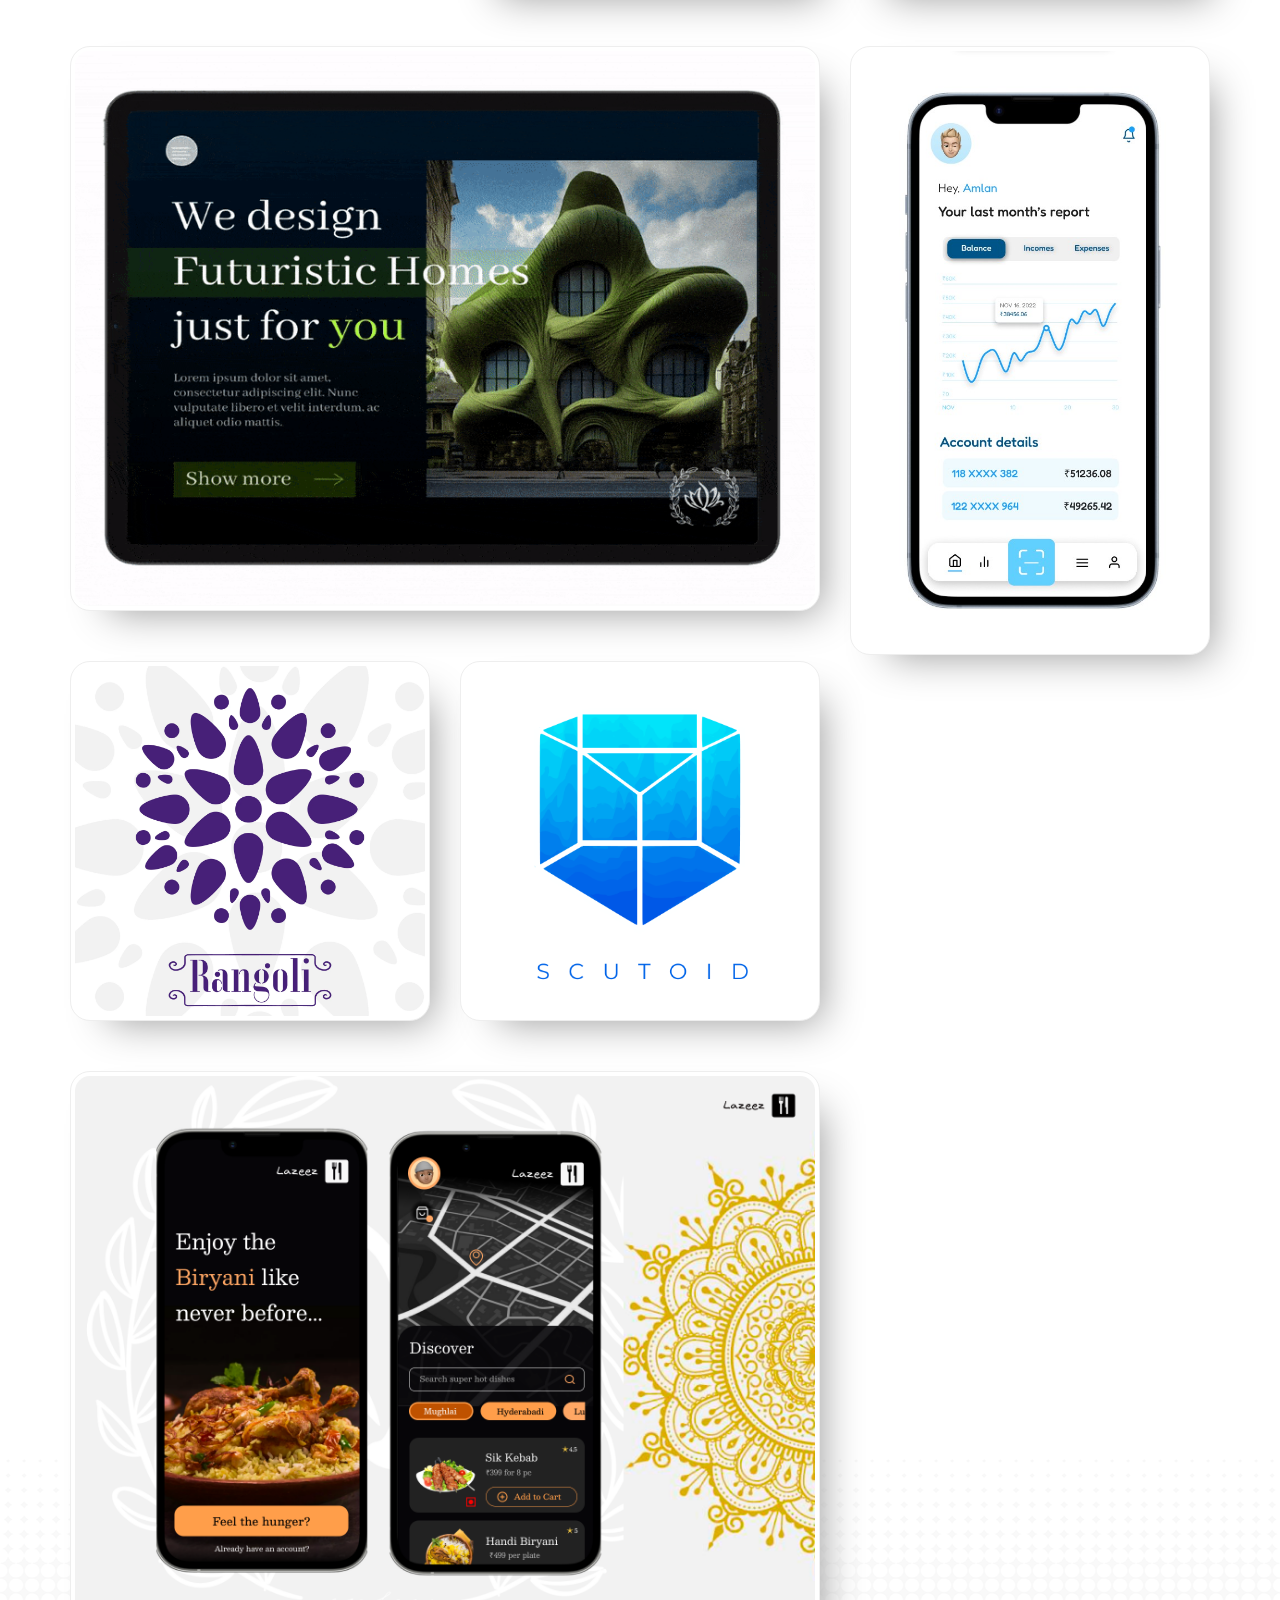
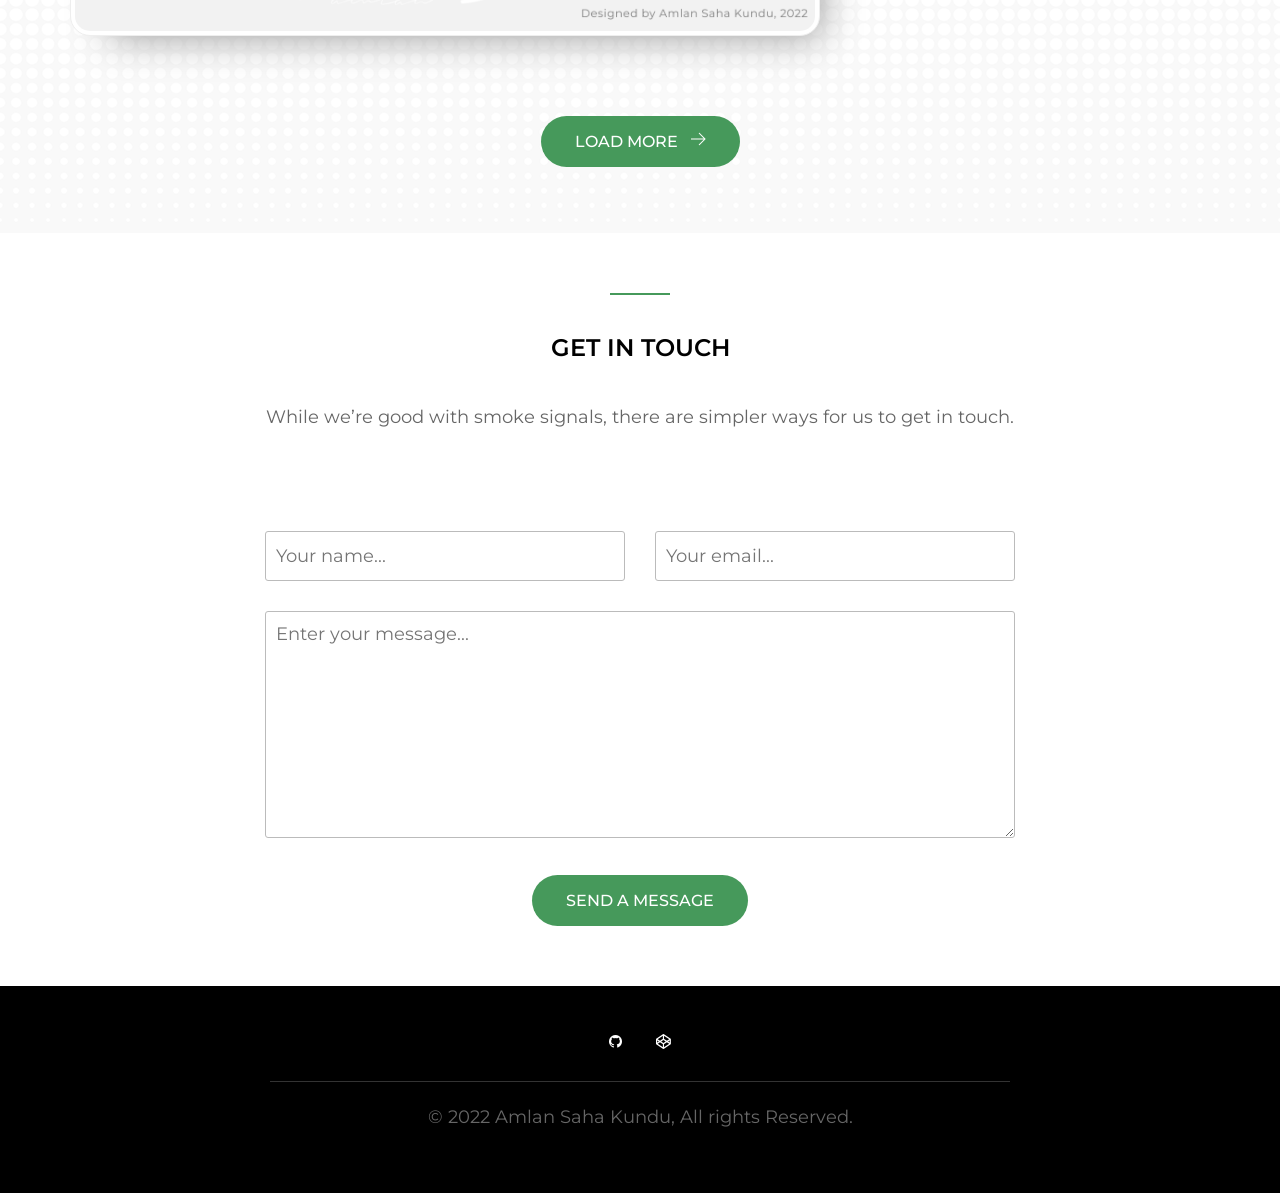
==== commit 4cd8d230: "New Port" ====
--- a/new/index.html
+++ b/new/index.html
@@ -190,7 +190,7 @@
                     <li>
                         <h3>Figma</h3>
                         <div class=progress>
-                            <div class=percentage style=width:60%></div>
+                            <div class=percentage style=width:75%></div>
                         </div>
                     <li>
                         <h3>Visual Studio Code</h3>
@@ -309,6 +309,20 @@
                                         </div>
                                     </div>
                                 </div><img src=images/portfolio/LOGO/Scutoid.webp alt="" class=thumbnail>
+                            </div>
+                        </div>
+                        <div class="col-sm-6 fadeInUp link single_item wow col-md-8 web-design" data-wow-delay=0.3s>
+                            <div class=work-inner>
+                                <div class=work-overlay>
+                                    <div class=overlay-in>
+                                        <div class=work-info>
+                                            <p>Landing Page Concept for Design Studio<div class=work-links><a
+                                                        href=images/portfolio/UI/Lazeez.png
+                                                        class="image-link lightbox"><i class=icon data-icon=W></i></a>
+                                                </div>
+                                        </div>
+                                    </div>
+                                </div><img src=images/portfolio/UI/Lazeez.png alt="" class=thumbnail>
                             </div>
                         </div>
                     </div>
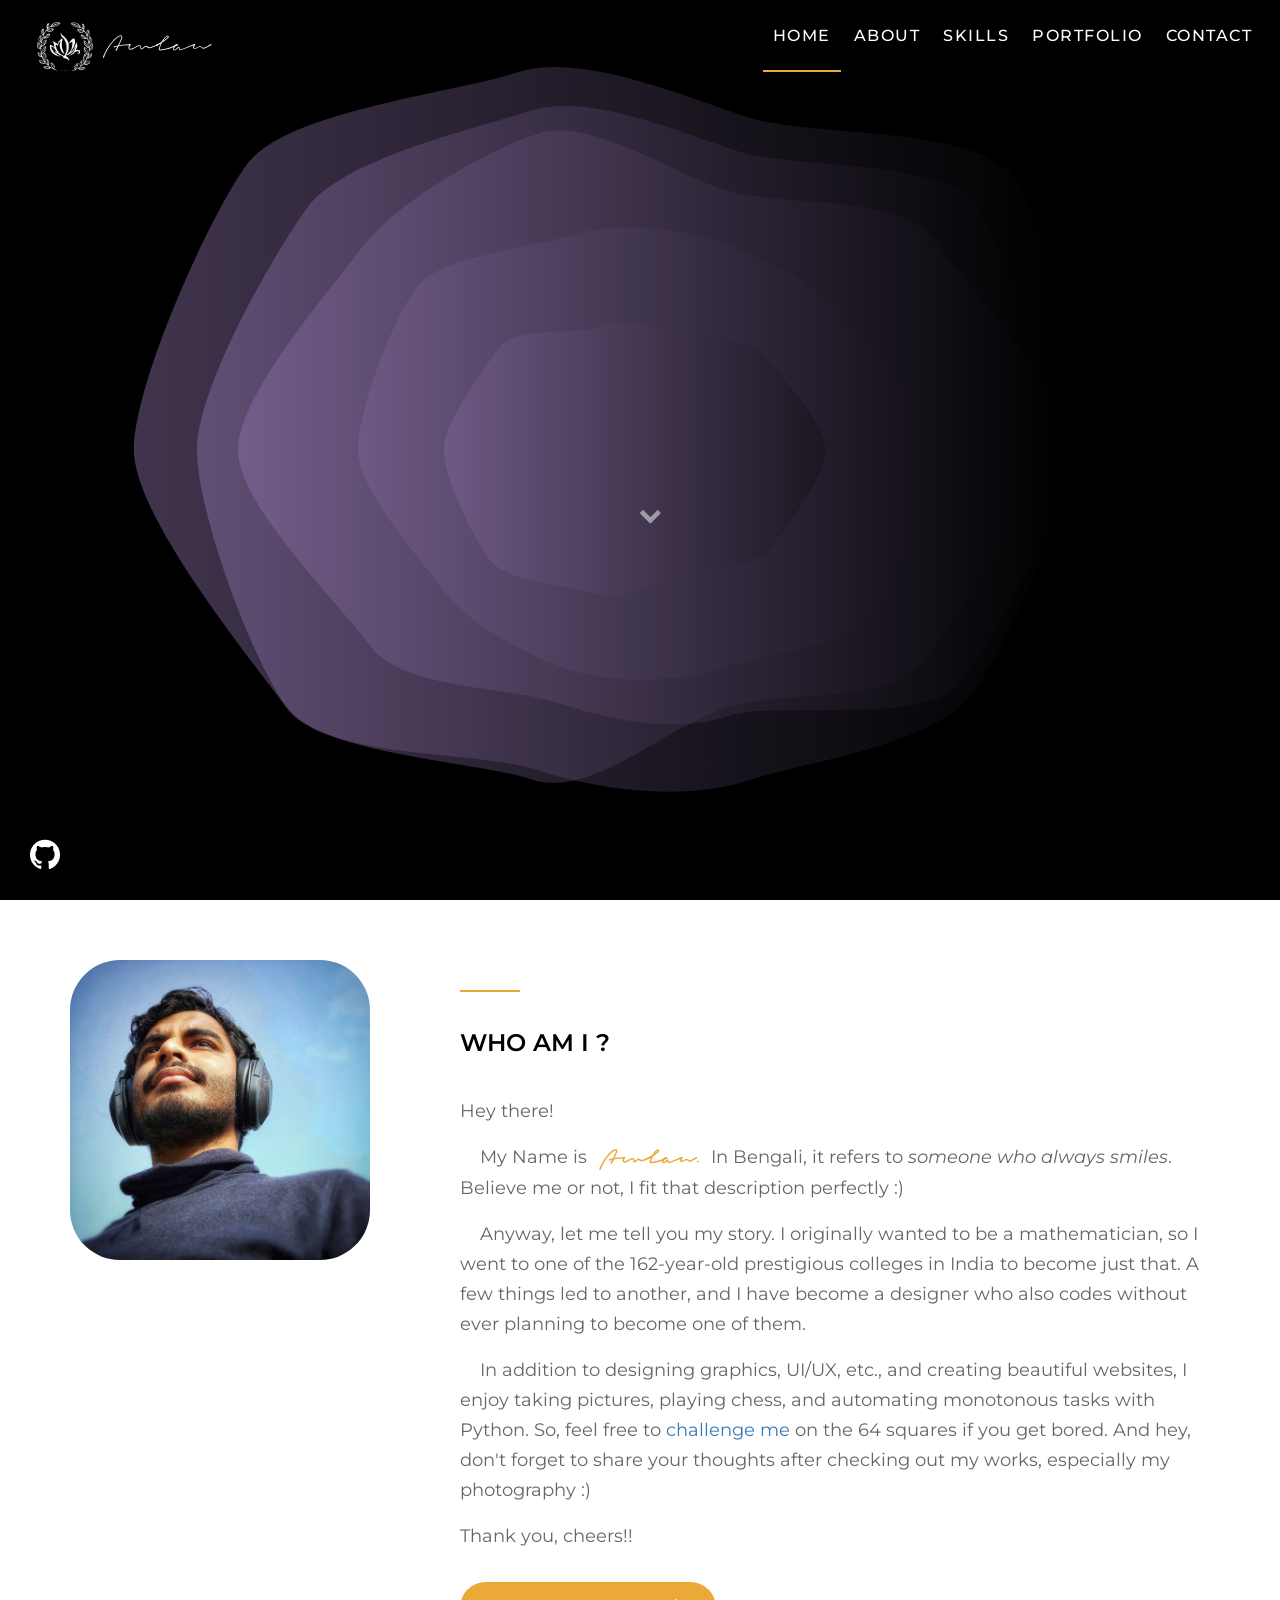
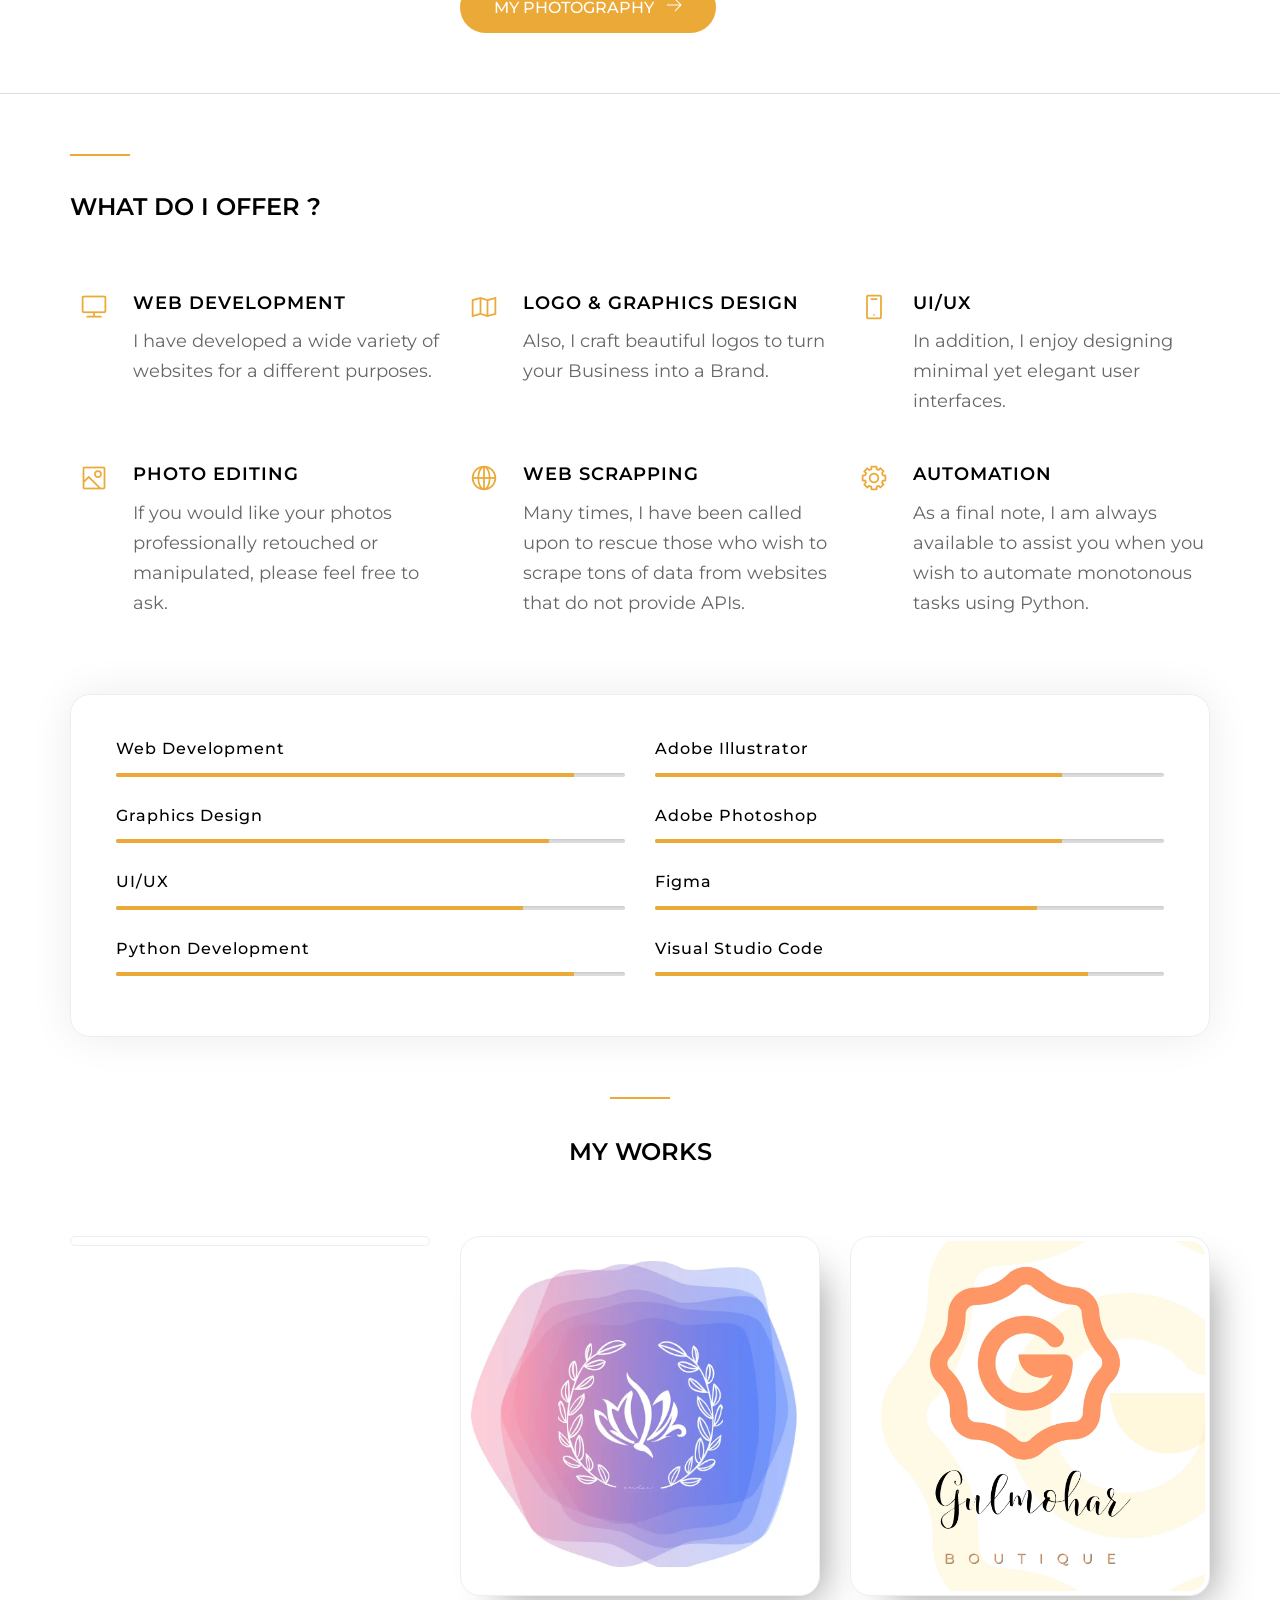
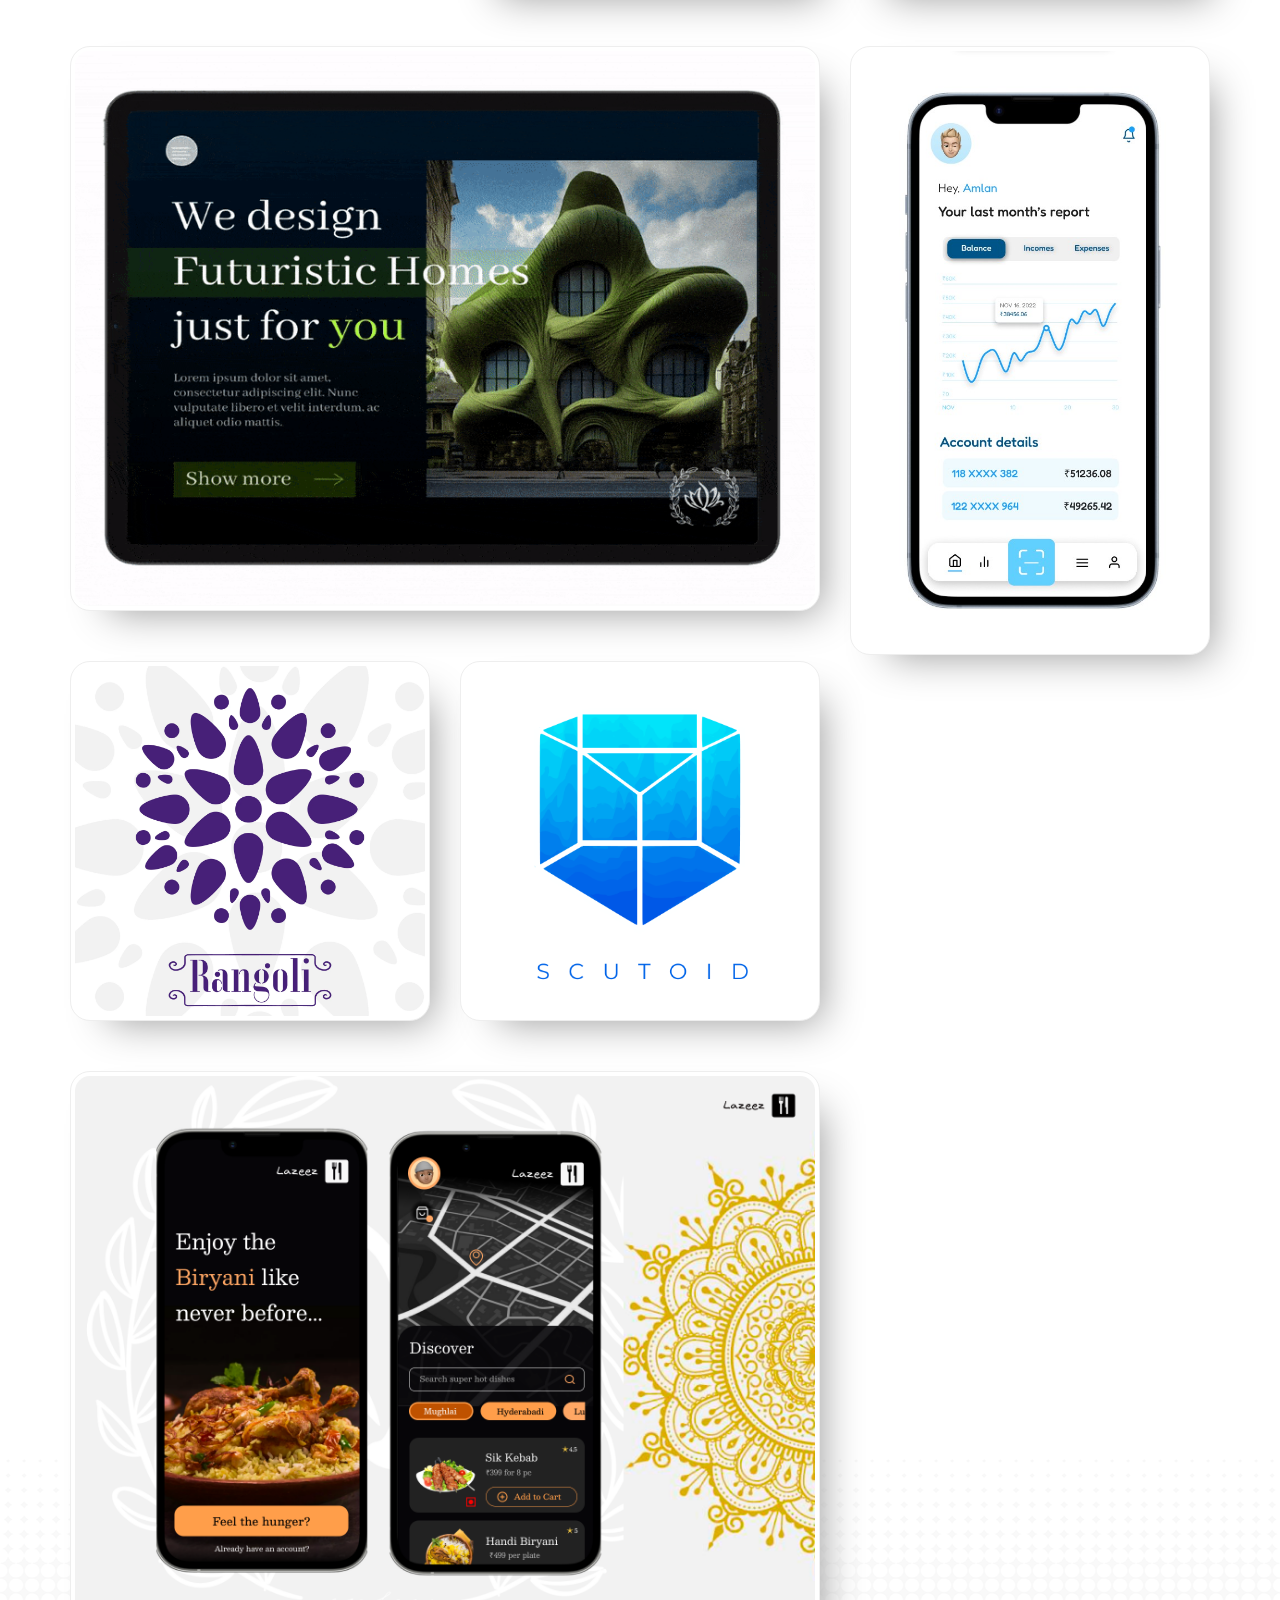
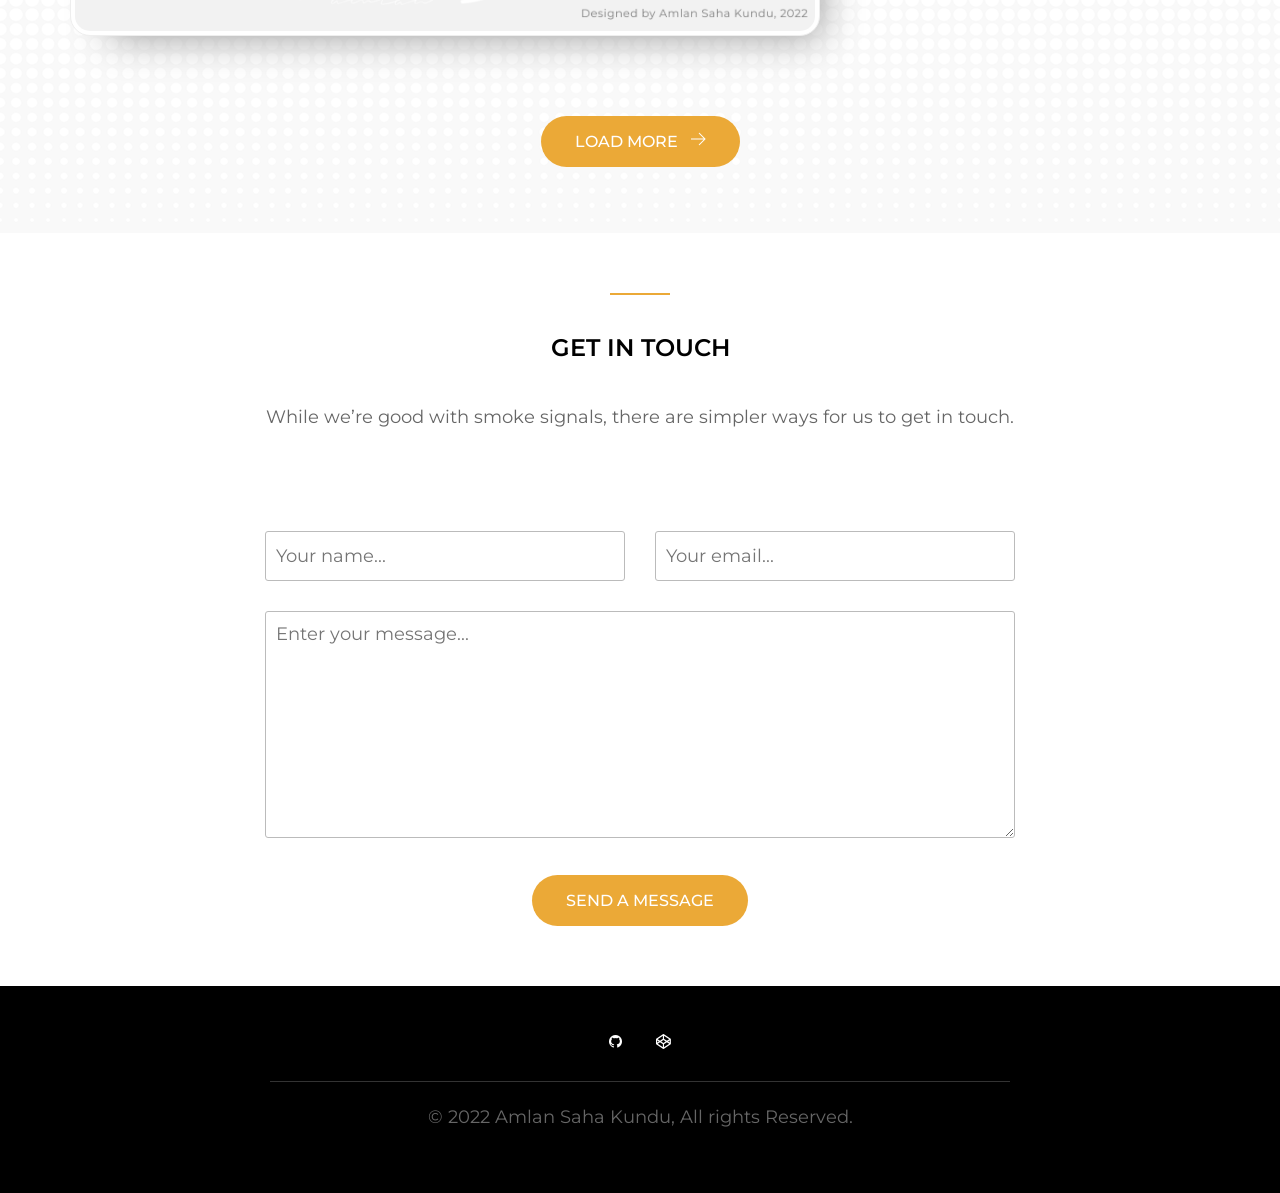
==== commit 766f0eec: "Add UI to portfolio" ====
--- a/new/index.html
+++ b/new/index.html
@@ -316,7 +316,7 @@
                                 <div class=work-overlay>
                                     <div class=overlay-in>
                                         <div class=work-info>
-                                            <p>Landing Page Concept for Design Studio<div class=work-links><a
+                                            <p>Mobile App UI for Restaurant<div class=work-links><a
                                                         href=images/portfolio/UI/Lazeez.png
                                                         class="image-link lightbox"><i class=icon data-icon=W></i></a>
                                                 </div>
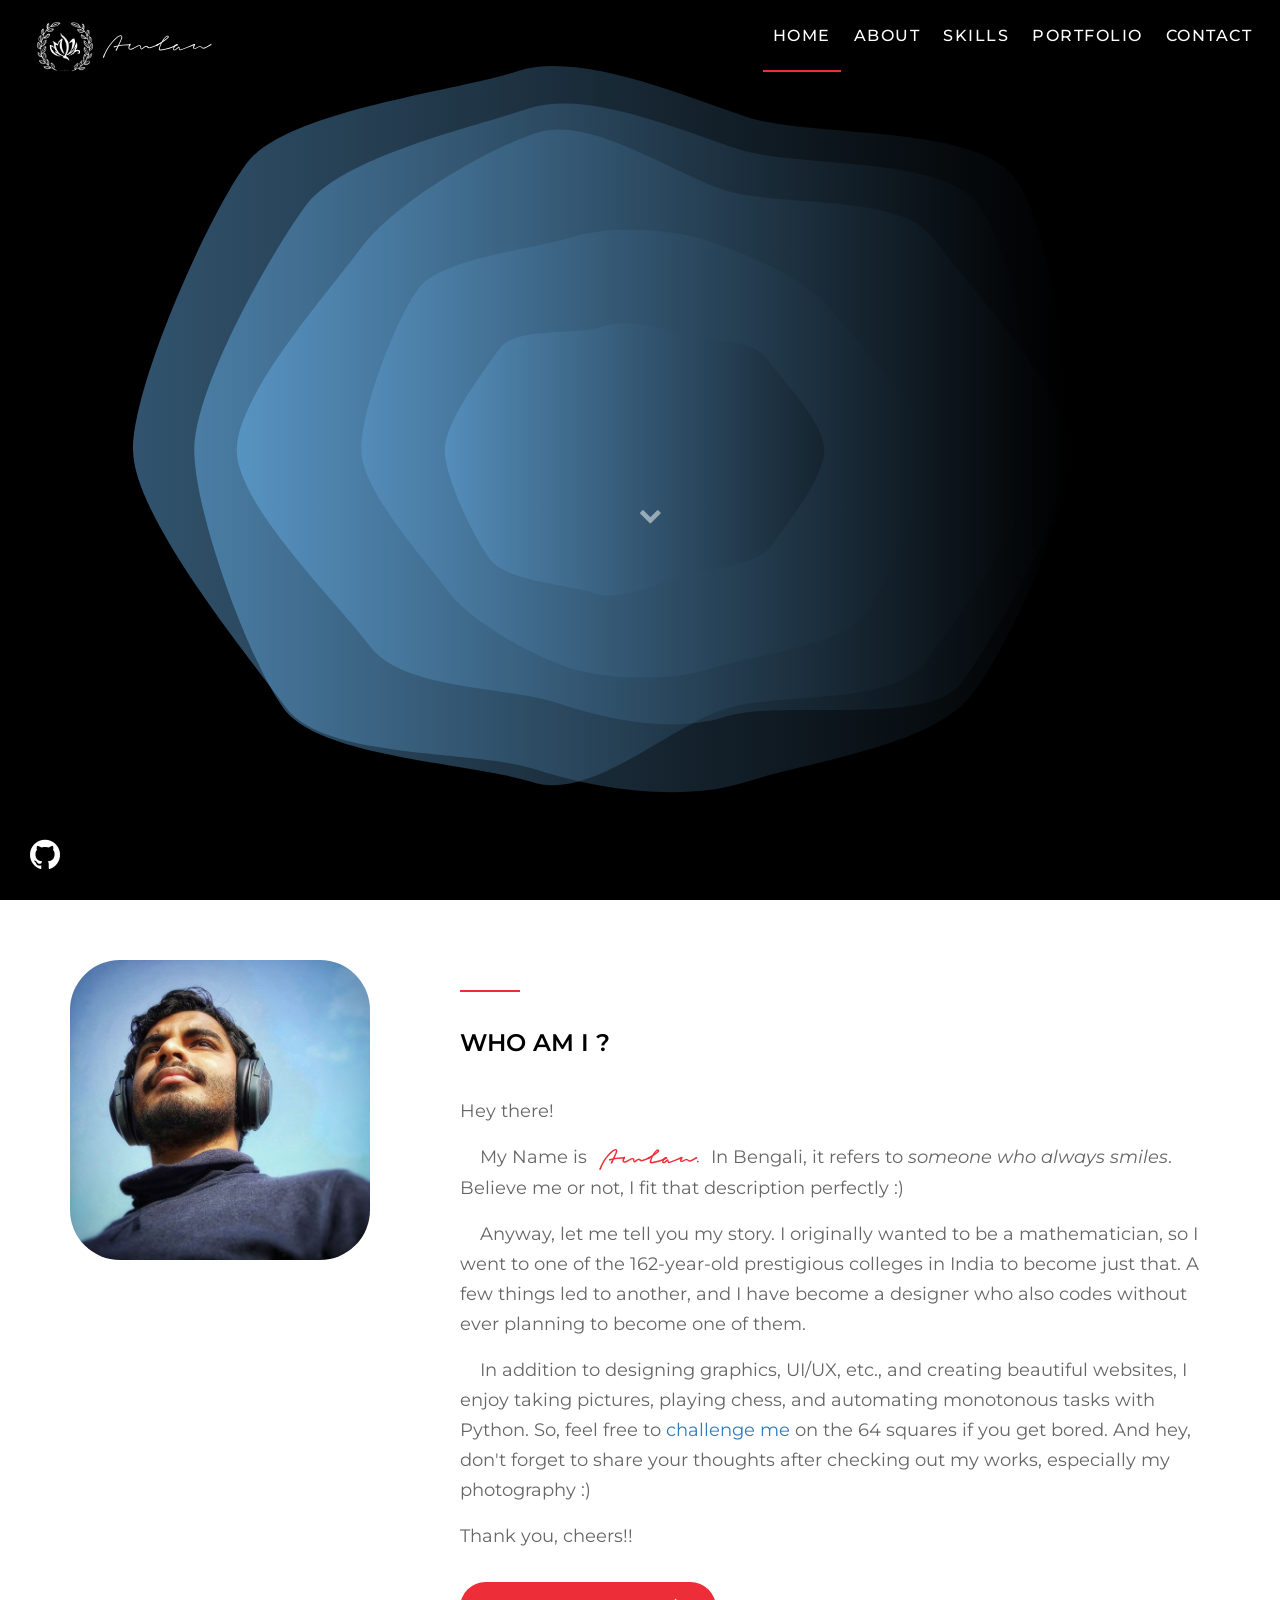
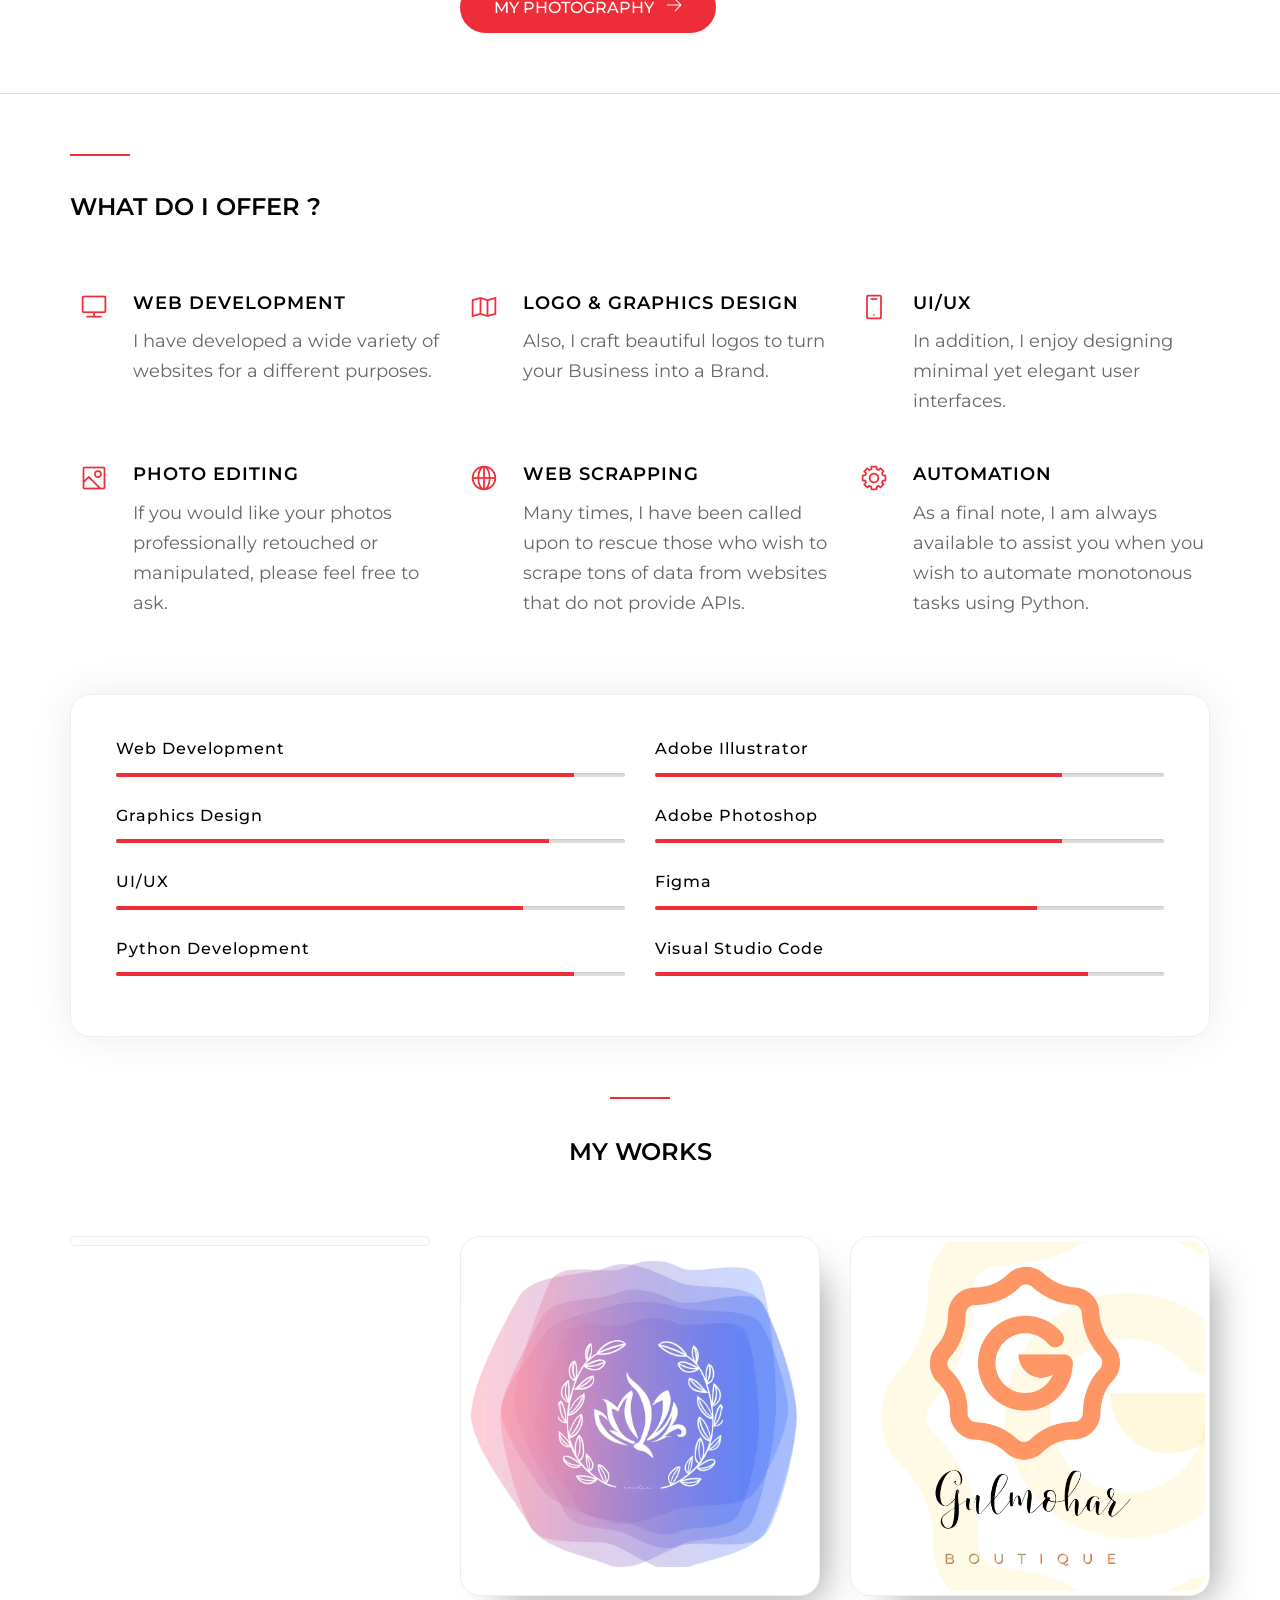
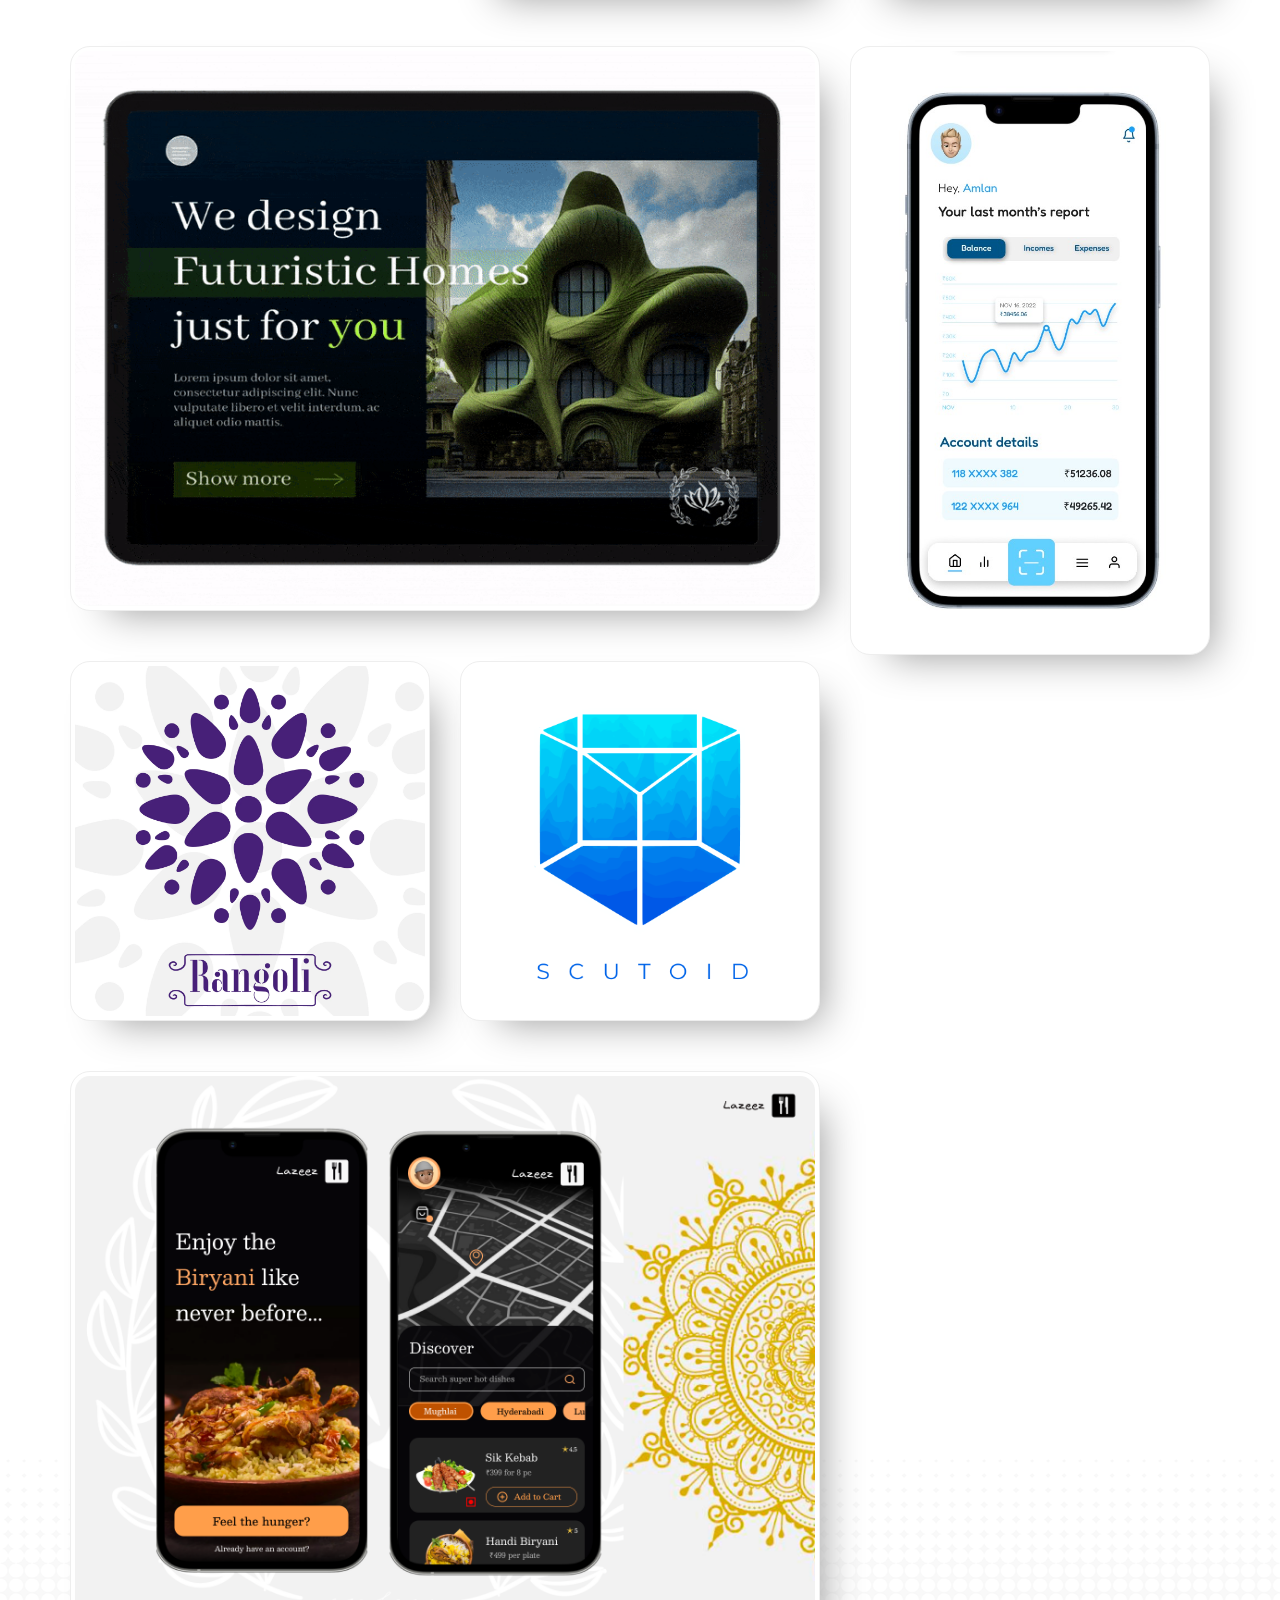
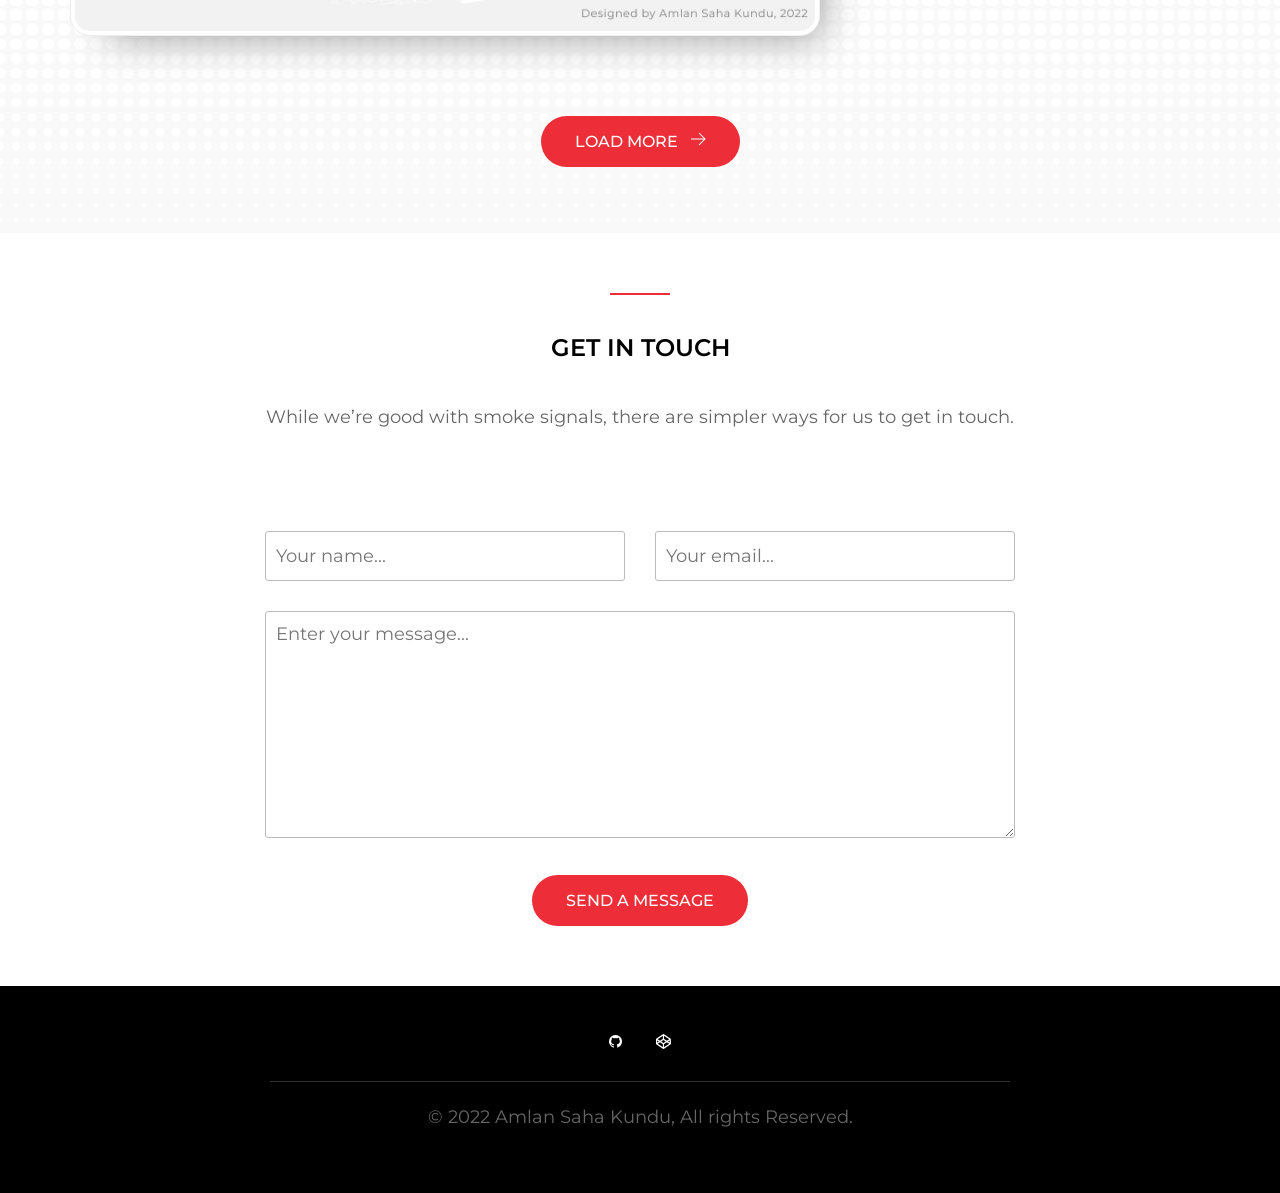
==== commit f5c90ab5: "Update index.html" ====
--- a/new/index.html
+++ b/new/index.html
@@ -89,7 +89,7 @@
                                     squares if you get bored. And hey, don't forget to share your thoughts after
                                     checking out my works, especially my photography :)<p>Thank you, cheers!!</p><button
                                         class="giggs_button top_15"
-                                        onclick='window.open("https://photoamlan.ml","_blank")'><span>MY PHOTOGRAPHY <i
+                                        onclick='window.open("https://photoamlan.netlify.app","_blank")'><span>MY PHOTOGRAPHY <i
                                                 class="icon btnicon" data-icon=g></i></span></button>
                 </div>
             </div>
@@ -373,4 +373,4 @@
     <script src=js/jquery-2.1.4.min.js> </script> <script src=js/bootstrap.min.js> </script> <script src=js/typed.js>
         </script> <script src=js/isotope.pkgd.min.js> </script> <script src=js/owl.carousel.min.js> </script> <script
         src=js/jquery.magnific-popup.min.js> </script> <script src=js/jquery.mousewheel.js> </script> <script
-        src=js/perfect-scrollbar.js> </script> <script src=js/wow.js> </script> <script src=js/main.js> </script>+        src=js/perfect-scrollbar.js> </script> <script src=js/wow.js> </script> <script src=js/main.js> </script>
